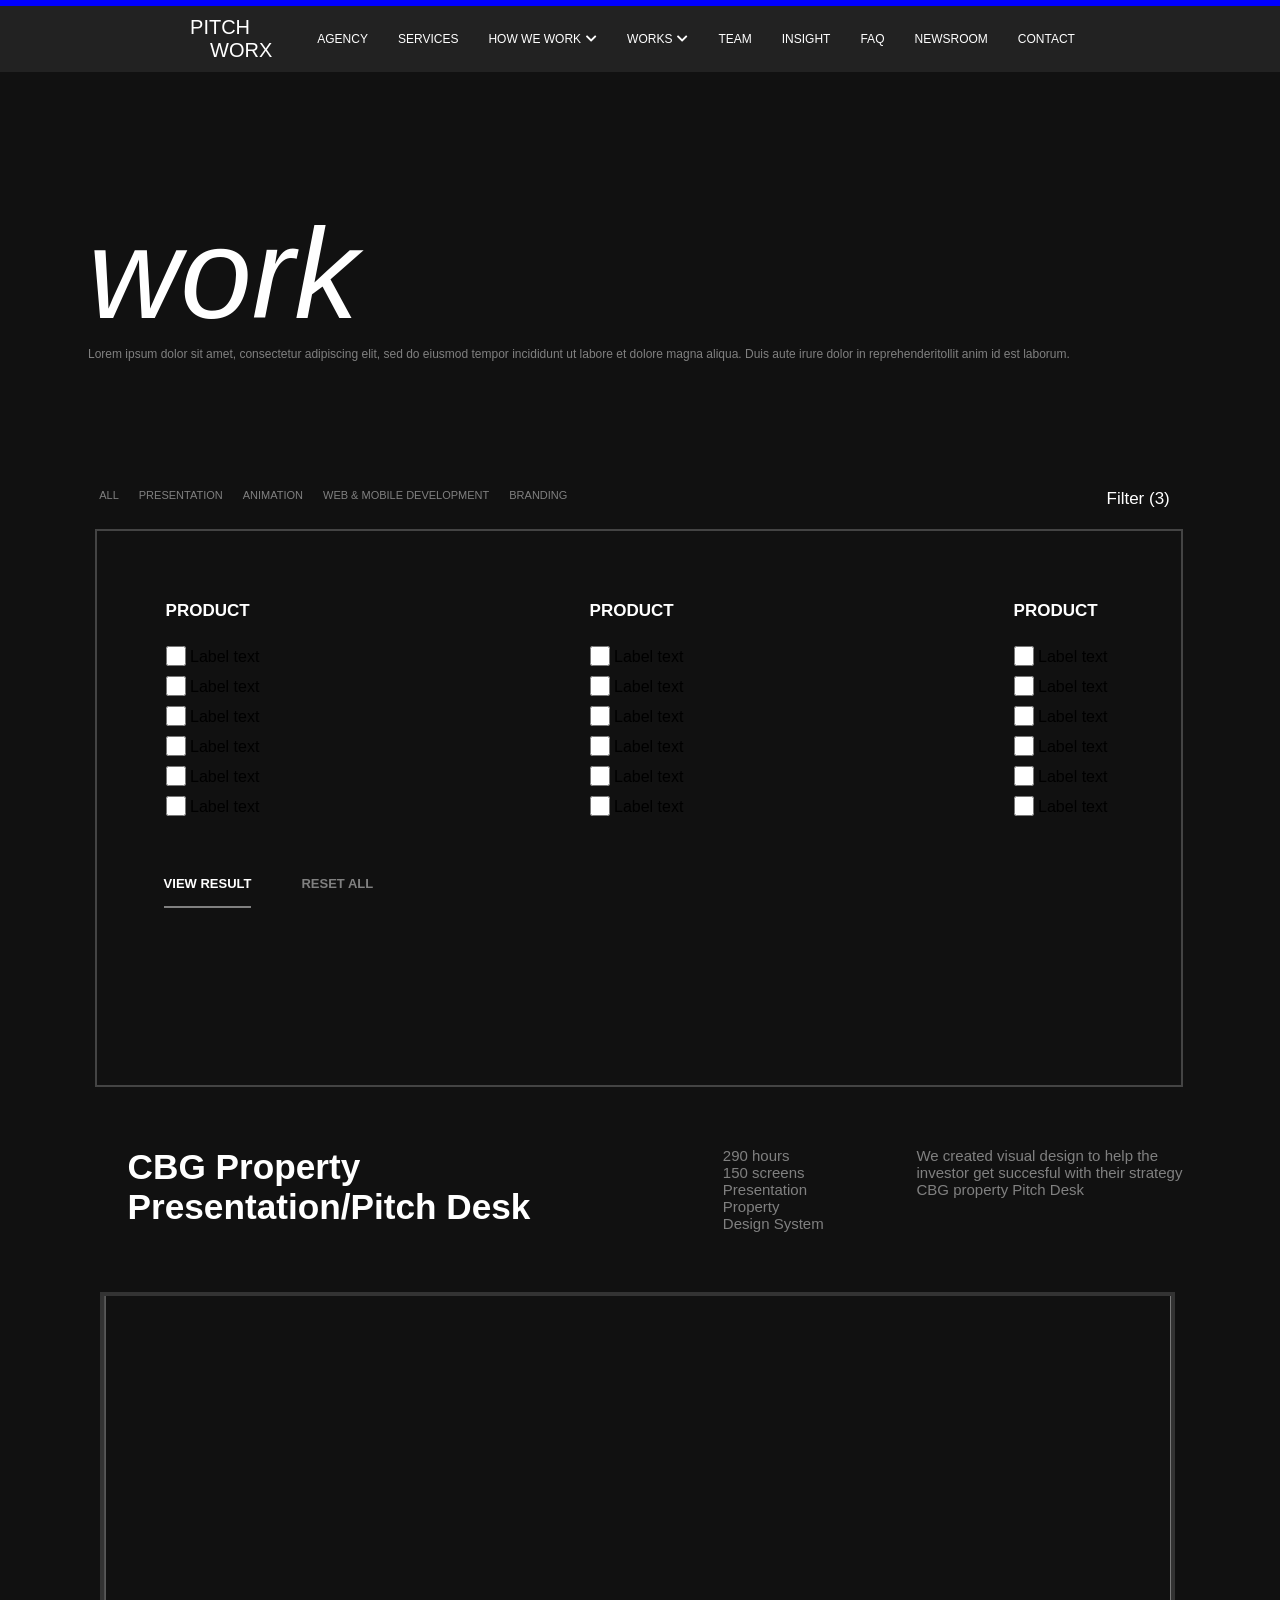
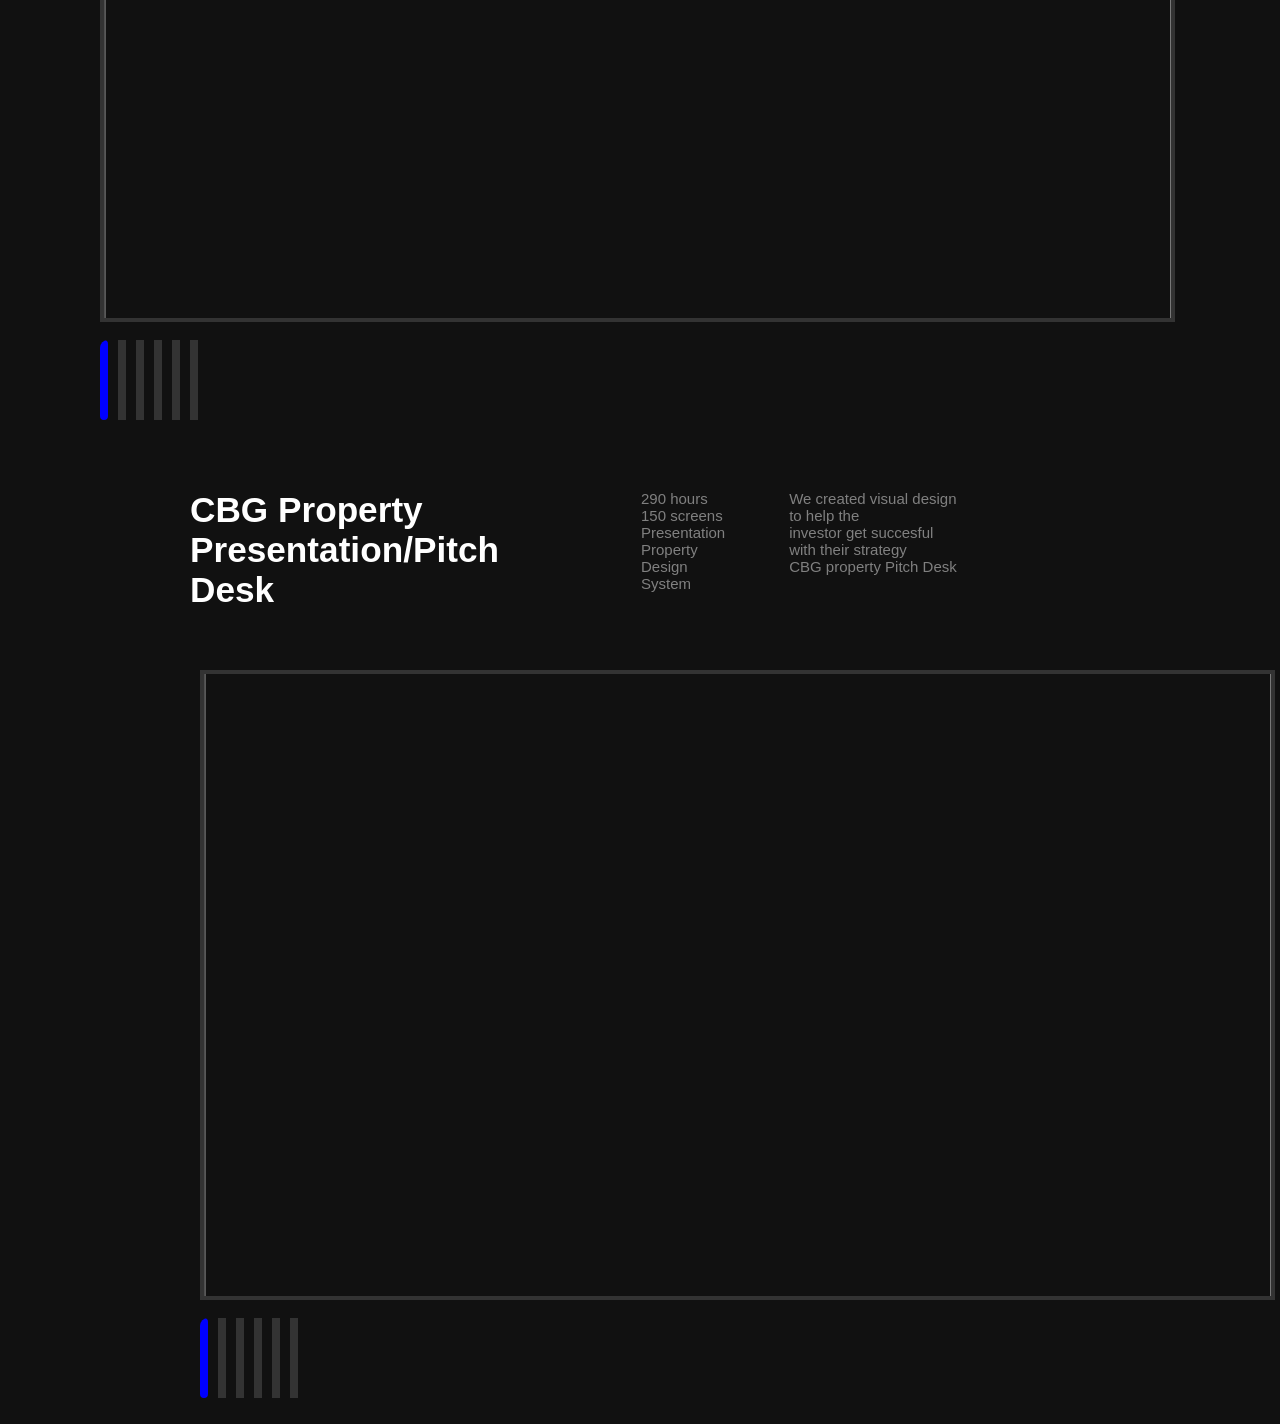
==== index.html @ b8e119d9 "first commit" ====
<!DOCTYPE html>
<html lang="en">
<head>
    <meta charset="UTF-8" />
    <meta http-equiv="X-UA-Compatible" content="IE=edge" />
    <meta name="viewport" content="width=device-width, initial-scale=1.0" />
    <title>Document</title>
    <link rel="stylesheet" href="styles.css">
    <link rel="stylesheet" href="https://cdnjs.cloudflare.com/ajax/libs/font-awesome/5.13.0/css/all.min.css">
     <script src="https://cdnjs.cloudflare.com/ajax/libs/slick-carousel/1.9.0/slick.min.js"></script>
</head>
<body>
    <section class="navbar-container">
  <div class="top-blue"></div>
  <nav>
    <ul class="menu">
      <div class="logo">
        <p>pitch</p>
        <p class="worx">worx</p>

      </div>
      <li class="item"><a href="#">agency</a></li>
      <li class="item"><a href="#">services</a></li>
      <li class="item has-submenu">
        <a tabindex="0">how we work</a>
        <ul class="submenu">
          <li class="subitem"><a href="#">Design</a></li>
          <li class="subitem"><a href="#">Development</a></li>
          <li class="subitem"><a href="#">SEO</a></li>
          <li class="subitem"><a href="#">Copywriting</a></li>
        </ul>
      </li>
      <li class="item has-submenu">
        <a tabindex="0">works</a>
        <ul class="submenu">
          <li class="subitem"><a href="#">Freelancer</a></li>
          <li class="subitem"><a href="#">Startup</a></li>
          <li class="subitem"><a href="#">Enterprise</a></li>
        </ul>
      </li>
      <li class="item"><a href="#">team</a></li>
      <li class="item"><a href="#">insight</a>
      <li class="item"><a href="#">faq</a>
      <li class="item"><a href="#">newsroom</a>
        <li class="item"><a href="#">contact</a>
          
      </li>
      
      <li class="toggle"><a href="#"><i class="fas fa-bars"></i></a></li>
    </ul>
    <ul>
      <div class="logo-2">
        <p>pitch</p>
        <p class="worx">worx</p>

      </div>
    </ul>
  </nav>
  
    </section>
    <!-- work section -------------------------------------------------------------------->

    <section class="work-container">
        <div class="work-content">
                <div class="work-text">
                    <h1 class="work"><em>work</em></h1>
                    <p class="work-p">Lorem ipsum dolor sit amet, consectetur adipiscing elit,
                         sed do eiusmod tempor incididunt ut labore et dolore magna aliqua.
                         Duis aute irure dolor in reprehenderitollit anim id est laborum. </p>
                </div>
                </div>
    </section>

    <section class="workbox-container">
        <div class="workbox-content">
            <div class="list-item">
                <p class="list-1">ALL</p>
                <p class="list-2">PRESENTATION</p>
                <p class="list-3">ANIMATION</p>
                <p class="list-4">WEB & MOBILE DEVELOPMENT</p>
                <p class="list-5">BRANDING</p>
            <p class="list-item-sec">filter (3)</p>
          </div>
            <form action="">
           <div class="menu-col-content">
            <div class="row-cb">
                <div class="input-text">
                    <p>product</p>
                  </div>                <label>
                            <input type="checkbox"/> Label text
                          </label>
                      
                                  <label>
                                      <input type="checkbox" /> Label text
                                    </label>
                            
                                          <label>
                                              <input type="checkbox" /> Label text
                                            </label>
                                      
                                          <label>
                                      <input type="checkbox" /> Label text
                                    </label>
                                
                                  <label>
                            <input type="checkbox" /> Label text
                          </label>
                      
                        <label>
                    <input type="checkbox" /> Label text
                  </label>
              </div>
             <div class="row-cb-2">
              <div class="input-text">
                <p>product</p>
              </div>
                <label>
                    <input type="checkbox" /> Label text
                        </label>
                    
                            <label>
                                <input type="checkbox" /> Label text
                              </label>
                      
                                  <label>
                                      <input type="checkbox" /> Label text
                                    </label>
                              
                                  <label>
                                      <input type="checkbox" /> Label text
                                    </label>
                          
                            <label>
                          <input type="checkbox" /> Label text
                        </label>
                    
                      <label>
                    <input type="checkbox" /> Label text
                  </label>
             
             </div>
             <div class="row-cb-3">
                <div class="input-text">
                    <p>product</p>
                  </div>                <label>
                          <input type="checkbox" /> Label text
                        </label>
                    
                            <label>
                                <input type="checkbox" /> Label text
                              </label>
                      
                                  <label>
                                      <input type="checkbox" /> Label text
                                    </label>
                              
                                  <label>
                                      <input type="checkbox" /> Label text
                                    </label>
                          
                            <label>
                          <input type="checkbox" /> Label text
                        </label>
                    
                      <label>
                    <input  type="checkbox" /> Label text
                  </label>
             
                  <div class="view-reset">
                    <h2 class="view">view result<br>  <span class="line"></span></h2><br>
                    <h2 class="reset">reset all</h2>
    
                  </div>
             </div>
              </div>
              </form>
         
    </section>

<!-- cbg section ------------------------------------------------------------------ -->
<section class="cbg-container">
  <div class="cbg-content">
            <div class="cbg-text">
                <h1 class="cbg">CBG Property<br>Presentation/Pitch Desk</h1>
            </div>
              </div>

            <div class="cbg-child">
                      <p>290 hours</p>
                            <p>150 screens</p>
                                 <p>Presentation</p>
                            <p>Property</p>
                      <p>Design System</p>
            </div>
<div class="cbg-child-sec">
  <p>We created visual design to help the<br>investor get succesful with their strategy<br>CBG property Pitch Desk</p>
</div>
</section>

<div class="gallery-wrapper">
  <ul class="featured-list">
    <li class="is-active">
      <img class="featured-img" id="fea" src="/images/WLW4Qv@facebook.gif" alt="">
    </li>
    <li>
      <img class="featured-img" id="fea" src="/images/WLW4Qv@facebook.gif" alt="">
    </li>
    <li>
      <img class="featured-img" id="fea" src="/images/WLW4Qv@facebook.gif" alt="">
    </li>
    <li>
      <img class="featured-img" id="fea" src="/images/WLW4Qv@facebook.gif" alt="">
    </li>
    <li>
      <img class="featured-img" id="fea" src="/images/WLW4Qv@facebook.gif" alt="">
    </li>
    <li>
      <img class="featured-img" id="fea" src="/images/WLW4Qv@facebook.gif" alt="">
    </li>
  </ul>
  <br>
  <ul class="thumb-list">
    <li class="is-active">
      <img class="featured-changer"  src="/images/WLW4Qv@facebook.gif" alt="">
    </li>
    <li>
      <img class="featured-changer"  src="/images/WLW4Qv@facebook.gif" alt="">
    </li>
    <li>
      <img class="featured-changer"  src="/images/WLW4Qv@facebook.gif" alt="">
    </li>
    <li>
      <img class="featured-changer"  src="/images/WLW4Qv@facebook.gif" alt="">
    </li>
    <li>
      <img class="featured-changer"  src="/images/WLW4Qv@facebook.gif" alt="">
    </li>
    <li>
      <img class="featured-changer"  src="/images/WLW4Qv@facebook.gif" alt="">
    </li>
  </ul>
 
  <div class="lightbox">
    <header class="lightbox-header">
      <button type="button" class="close-lightbox" aria-label="Close lightbox">✕</button>
    </header>
    <div class="lightbox-dialog">
      <div class="lightbox-content">
        <ul class="lightbox-items">
          <li>
            <img src="https://assets.codepen.io/162656/sports-car1.jpg" alt="" width="1920" height="1280">
          </li>
          <li>
            <img src="https://assets.codepen.io/162656/sports-car2.jpg" alt="" width="1920" height="1280">
          </li>
          <li>
            <img src="https://assets.codepen.io/162656/sports-car3.jpg" alt="" width="1920" height="1280">
  
          </li>
          <li>
            <img src="https://assets.codepen.io/162656/sports-car4.jpg" alt="" width="1920" height="1280">
          </li>
        </ul>
        <button type="button" class="lightbox-control lightbox-control-next" aria-label="Next slide">
          <svg aria-hidden="true" xmlns="http://www.w3.org/2000/svg" width="34" height="34" viewBox="0 0 24 24">
            <path d="M5 3l3.057-3 11.943 12-11.943 12-3.057-3 9-9z" />
          </svg>
        </button>
        <button type="button" class="lightbox-control lightbox-control-prev" aria-label="Previous slide">
          <svg aria-hidden="true" xmlns="http://www.w3.org/2000/svg" width="34" height="34" viewBox="0 0 24 24">
            <path d="M16.67 0l2.83 2.829-9.339 9.175 9.339 9.167-2.83 2.829-12.17-11.996z" />
          </svg>
        </button>
      </div>
    </section> 
</div>
</div>
    <section class="cbg-container">
      <div class="cbg-content">
                <div class="cbg-text">
                    <h1 class="cbg">CBG Property<br>Presentation/Pitch Desk</h1>
                </div>
                  </div>
    
                <div class="cbg-child">
                          <p>290 hours</p>
                                <p>150 screens</p>
                                     <p>Presentation</p>
                                <p>Property</p>
                          <p>Design System</p>
                </div>
    <div class="cbg-child-sec">
      <p>We created visual design to help the<br>investor get succesful with their strategy<br>CBG property Pitch Desk</p>
    </div>
    </section>
  
    <div class="gallery-wrapper">
      <ul class="featured-list">
        <li class="is-active">
          <img class="featured-img" id="fea" src="/images/WLW4Qv@facebook.gif" alt="">
        </li>
        <li>
          <img class="featured-img" id="fea" src="/images/WLW4Qv@facebook.gif" alt="">
        </li>
        <li>
          <img class="featured-img" id="fea" src="/images/WLW4Qv@facebook.gif" alt="">
        </li>
        <li>
          <img class="featured-img" id="fea" src="/images/WLW4Qv@facebook.gif" alt="">
        </li>
        <li>
          <img class="featured-img" id="fea" src="/images/WLW4Qv@facebook.gif" alt="">
        </li>
        <li>
          <img class="featured-img" id="fea" src="/images/WLW4Qv@facebook.gif" alt="">
        </li>
      </ul>
      <br>
      <ul class="thumb-list">
        <li class="is-active">
          <img class="featured-changer"  src="/images/WLW4Qv@facebook.gif" alt="">
        </li>
        <li>
          <img class="featured-changer"  src="/images/WLW4Qv@facebook.gif" alt="">
        </li>
        <li>
          <img class="featured-changer"  src="/images/WLW4Qv@facebook.gif" alt="">
        </li>
        <li>
          <img class="featured-changer"  src="/images/WLW4Qv@facebook.gif" alt="">
        </li>
        <li>
          <img class="featured-changer"  src="/images/WLW4Qv@facebook.gif" alt="">
        </li>
        <li>
          <img class="featured-changer"  src="/images/WLW4Qv@facebook.gif" alt="">
        </li>
      </ul>
     
    
  <div class="lightbox">
  <header class="lightbox-header">
    <button type="button" class="close-lightbox" aria-label="Close lightbox">✕</button>
  </header>
  <div class="lightbox-dialog">
    <section class="lightbox-content">
      <ul class="lightbox-items">
        <li>
          <img src="https://assets.codepen.io/162656/sports-car1.jpg" alt="" width="1920" height="1280">
        </li>
        <li>
          <img src="https://assets.codepen.io/162656/sports-car2.jpg" alt="" width="1920" height="1280">
        </li>
        <li>
          <img src="https://assets.codepen.io/162656/sports-car3.jpg" alt="" width="1920" height="1280">

        </li>
        <li>
          <img src="https://assets.codepen.io/162656/sports-car4.jpg" alt="" width="1920" height="1280">
        </li>
      </ul>
      <button type="button" class="lightbox-control lightbox-control-next" aria-label="Next slide">
        <svg aria-hidden="true" xmlns="http://www.w3.org/2000/svg" width="34" height="34" viewBox="0 0 24 24">
          <path d="M5 3l3.057-3 11.943 12-11.943 12-3.057-3 9-9z" />
        </svg>
      </button>
      <button type="button" class="lightbox-control lightbox-control-prev" aria-label="Previous slide">
        <svg aria-hidden="true" xmlns="http://www.w3.org/2000/svg" width="34" height="34" viewBox="0 0 24 24">
          <path d="M16.67 0l2.83 2.829-9.339 9.175 9.339 9.167-2.83 2.829-12.17-11.996z" />
        </svg>
      </button>
        </section>
   


    <script src="script.js"></script>
</body>
</html>
---- styles.css ----
* {
    margin: 0;
    padding: 0;
    box-sizing: border-box;
}

.top-blue {
    background: blue;
    width: 100vw;
    height: 6px;
}

/* Basic styling */
html {
    overflow-x: hidden;
    scroll-behavior: smooth;
}
body {
    background-color: #111;
    font-family: sans-serif;
    font-size: 16px;
    height: 3024px;
    overflow-x: hidden;
    scroll-behavior: smooth;

}

nav {
  display: flex;
  justify-content: center;
  background: #222;
  padding: 0 15px;
}
a {
  text-transform: uppercase;
  color: #fff;  text-decoration: none;
  font-size: 12px;
}
.menu,
.submenu {   
  list-style-type: none;
}
.logo {
  font-size: 20px;
  padding: 7.5px 10px 7.5px 0;
  text-transform: uppercase;
}

.worx {
  margin: 0px 20px ;
}

.item {
  padding: 10px;


}
.item.button {
  padding: 9px 5px;
}
.item:not(.button) a:hover,
.item a:hover::after {
  color: #ccc;
  
}

/* Mobile menu */
.menu {
  display: flex;
  flex-wrap: wrap;
  justify-content: space-between;
  align-items: center;
}
.menu li a {
  display: block;
  padding: 15px 5px;
}
.menu li.subitem a {
  padding: 15px;
}
.toggle {
  order: 1;
  font-size: 20px;
}
.item.button {
  order: 2;
}
.item {
  order: 3;
  width: 100%;
  text-align: center;
  display: none;
}
.active .item {
  display: block;
  
}
.button.secondary { /* divider between buttons and menu links */
  border-bottom: 1px #444 solid;
}
/* Submenu up from mobile screens */
.submenu {
  display: none;
}
.submenu-active .submenu {
 display: block;
}
.has-submenu i {
  font-size: 12px;
}
.has-submenu > a::after {
  font-family: "Font Awesome 5 Free";
  font-size: 12px;
  line-height: 16px;
  font-weight: 900; 
  content: "\f078";
  color: white;
  padding-left: 5px;
}
.subitem a {
  padding: 10px 15px;
}
.submenu-active {
  background-color: #111;
  border-radius: 3px;
}

/* Tablet menu */
@media all and (min-width: 700px), (max-width: 700px) {
  .menu {
      justify-content: center;
  }
  .logo {
      flex: 1;
  }

  .logo {
  position: relative;
   color: #fff;
   }

  .logo-2 {
   display: none;
  }
  
  .worx {
    margin: 0px 20px ;
  }
  .item.button {
      width: auto;
      order: 1;
      display: block;
  }
  .toggle {
      flex: 1;
      text-align: right;
      order: 2;
  }
  /* Button up from tablet screen */
  .menu li.button a {
      padding: 10px 15px;
      margin: 5px 0;
  }
  .button a {
      background: #0080ff;
      border: 1px royalblue solid;
  }
  .button.secondary {
      border: 0;
  }
  .button.secondary a {
      background: transparent;
      border: 1px #0080ff solid;  
  }
  .button a:hover {
      text-decoration: none;
  }
  .button:not(.secondary) a:hover {
      background: royalblue;
      border-color: darkblue;
  }
}

/* Desktop menu */
@media all and (min-width: 960px) {

  nav {
    display: flex;
    justify-content: center;
  }

  .menu {
      /* display: flex;
      justify-content: center;
      align-items: flex-start;     
      flex-wrap: nowrap;
      background: none; */
  }
  .logo {
   
    color: #fff;
      order: 0;
      margin: 0;
  }
  .item {
      order: 1;
      position: relative;
      display: block; 
      width: auto;

  }
  .button {
      order: 2;
  }
  .submenu-active .submenu {
      display: block;
      position: absolute;
      left: 0;
      top: 68px;
      background: #111;
  }
  .toggle {
      display: none;
  }
  .submenu-active {
      border-radius: 0;
  }
}



.work-container {
    padding: 8rem 5.5rem ;
}

.work {
    font-size: 8rem;
    color: #ffffff;
    font-weight: 100;
}

.work-p {
    font-size: 12px;
    color: rgb(128, 128, 128);
}

.list-item {
    display: flex;
    font-size: 11px;
    gap: 20px;
    margin: 0px 99.2px 20px ;
    color: rgb(128, 128, 128);
    }

    .list-1:hover,
     .list-2:hover, 
     .list-3:hover,
     .list-4:hover,
    .list-5:hover {
    color: #ffffff;
    transform: scale(1.1);
      }
  
    .list-item-sec {
        color: #ffffff;
        margin-left: 48%;
        font-size: 17px;
        text-transform: capitalize;
    }

.menu-col-content {
    display: flex;
    margin-left: 95px;
    justify-content: center;
    border: 2px solid  #444;
    width: 85%;  
    height: 62vh; 
    padding-top: 70px;
    gap: 30%;
    /* align-items: center; */
}

.input-text {
    color: #fff;
    text-transform: uppercase;
    padding: 0px 0px 20px 0px;
    font-size: 17px;
    font-weight: 700;
}

  label {
    padding: 5px;
    display: block;
    padding-left: 15px;
    text-indent: -15px;
    justify-content: space-evenly;
    /* color: white; */
  }
  

  input {
    width: 20px;
    height: 20px;
    padding: 0;
    margin: 0;
    vertical-align: bottom;
  }

  .view-reset {
    margin-top: 55px;
    display: flex;
    position: absolute;
    left: 12%;
  }

  .view {
    font-size: 13px;
    margin-left: 10px;
    margin-right: 50px;
    text-transform: uppercase;
    color: #fff;
  }

  .line {
    display: flex;
    margin: 15px 0px;
    width: 100%;
    align-items: center;
    border: 1px solid grey;
  }

  .reset {
    font-size: 13px;
    text-transform: uppercase;
    color: gray;
  }

.cbg-container {
    display: flex;
    justify-content: center;
    padding: 60px;
}

.cbg-text {
    margin: 0px 30px ;
}

.cbg {
    font-size: 2.2rem;
    color: #fff;
}

.cbg-child {
    margin-left: 14%;
    margin-right: 8%;
    text-align: left;
    color: gray;
    font-size: 15px;
}

.cbg-child-sec {
    font-size: 15px;
    text-align: left;
    color: gray;
    
}



:root {
  --red: blue;
  --white: #fff;
  --black: #333;
  --darkcyan: #2a9d8f;
  --hovered-thumb: rgba(139, 216, 198, 0.35);
  --lightbox-header: rgba(0, 0, 0, 0.3);
}



button {
  cursor: pointer;
  color: inherit;
  background: transparent;
  border: none;
  outline: none;
  font-size: inherit;
}

  img {
  max-width: 100vw;
  height: 8vh;
}

ul {
  list-style: none;
}

body {
}

.overflow-y-hidden {
  overflow-y: hidden;
}


/* GALLERY STYLES
–––––––––––––––––––––––––––––––––––––––––––––––––– */
.gallery-wrapper {
  position: relative;
  max-width: 950px;
  padding: 0 15px;
  display: block;
  justify-content: center;
  align-items: center;
  grid-template-columns: 1fr 3fr;
  grid-gap: 15px;
  left: 85px;
}

.gallery-wrapper .thumb-list {
  display: flex;
    overflow-x: scroll;
    padding: 0px 0px 10px;
    width: 500px;
    scroll-snap-type: x proximity;
    scroll-padding: 50px;
    border-radius: 8px;
    gap: 10px;
}

.gallery-wrapper .thumb-list li {
  position: relative;
  cursor: pointer;
  border: 4px solid var(--black);
}

.gallery-wrapper .thumb-list li:not(.is-active):hover::before {
  content: "";
  position: absolute;
  top: 0;
  left: 0;
  right: 0;
  bottom: 0;
  background: var(--hovered-thumb);
}

.gallery-wrapper .thumb-list li.is-active {
  border-color: var(--red);
  flex: 0 0 30% 30%;
  /* padding: 20px; */
  border-radius: 8px;
  scroll-snap-align: start;
}

.gallery-wrapper .thumb-list img {
  display: block;
}

.gallery-wrapper .featured-list {
  position: relative;
  border: 4px solid var(--black);
  overflow: hidden;
}

.gallery-wrapper .featured-list li {
  opacity: 0;
  transition: opacity 0.25s;
}

.gallery-wrapper .featured-list li.is-active {
  opacity: 1;
}

.gallery-wrapper .featured-list .featured-img {
  background-size: cover;
  background-repeat: no-repeat;
  background-position: center;
  z-index: 1 !important;
  position: absolute;
  top: 50%;
  left: 50%;
  transform: translate(-50%, -50%);
}


.gallery-wrapper .notification,
.gallery-wrapper .open-lightbox {
  position: absolute;
  top: 10px;
  right: 30px;
  padding: 5px;
  background: var(--darkcyan);
  z-index: 1;
}

.gallery-wrapper .open-lightbox {
  right: 100px;
}


#fea {
  width: 100%;
 height: 70vh;
}

.featured-list {
  width: 84vw;
 height: 70vh;
}

@media (max-width: 750px), (max-width: 800px) {
  .gallery-wrapper {
      position: relative;
      max-width: 950px;
      padding: 0 15px;
      display: block;
      justify-content: center;
      align-items: center;
      grid-template-columns: 1fr 3fr;
      grid-gap: 15px;
      left: 40px;
    }
   

  .gallery-wrapper .thumb-list {
    grid-template-columns: repeat(4, 1fr);
    order: 1;
    
  }

  .gallery-wrapper .featured-list {
    height: 340px;
  }
}

#fea {
  width: 100%;
 height: 80vh;
}

.featured-list {
  width: 84vw;
 height: 70vh;
}





/* LIGHTBOX STYLES
–––––––––––––––––––––––––––––––––––––––––––––––––– */
.lightbox {
  position: fixed;
  top: 0;
  left: 0;
  right: 0;
  bottom: 0;
  display: flex;
  justify-content: center;
  opacity: 0;
  visibility: hidden;
  z-index: 2;
  transition: all 0.25s;
  background: var(--black);
}

.lightbox.is-visible {
  opacity: 1;
  visibility: visible;
}

.lightbox-header {
  position: absolute;
  top: 0;
  left: 0;
  right: 0;
  display: flex;
  justify-content: flex-end;
  padding: 5px 10px;
  z-index: 2;
  background: var(--lightbox-header);
}

.lightbox-header .close-lightbox {
  font-size: 1.8rem;
}

.lightbox-dialog {
  display: flex;
  align-items: center;
}

.lightbox-content {
  position: relative;
}

.lightbox-items {
  display: grid;
}

.lightbox-items li {
  display: flex;
  grid-column: 1;
  grid-row: 1;
  opacity: 0;
  transition: opacity 0.25s;
}

.lightbox-items li.is-active {
  opacity: 1;
}

.lightbox-items img {
  width: auto;
  max-height: 100vh;
}

.lightbox-control {
  position: absolute;
  top: 50%;
  transform: translateY(-50%);
  padding: 4px;
  background: var(--darkcyan);
}

.lightbox-control-prev {
  left: 0;
}

.lightbox-control-next {
  right: 0;
}

.lightbox-control svg {
  display: block;
  fill: var(--white);
}





@media all and (max-width: 800px) {
   

    .work-container {
        padding: 4rem 5.5rem ;
    }
    
    .work {
        font-size: 6rem;
        color: #ffffff;
        font-weight: 100;
    }
    
    .work-p {
        font-size: 11px;
        color: rgb(128, 128, 128);
    }
    
    .list-item {
        display: flex;
        font-size: 11px;
        gap: 10px;
        margin: 0px 99.2px 5px ;
        color: rgb(128, 128, 128);
        }
    
        .list-item-sec {
            color: #ffffff;
            margin-left: 80px;
            font-size: 17px;
            text-transform: capitalize;
        }
    
    .menu-col-content {
        display: block;
        justify-content: center;
        margin-left: 95px;
        display: flex;
        justify-content: center;
        border: 2px solid  #444;
        width: 75%;  
        height: 50vh; 
        padding-top: 70px;
        gap: 10%;
    }
    
    .input-text {
        color: #fff;
        text-transform: capitalize;
        padding: 0px 0px 20px 0px;
        font-size: 12px;
    }

    .row-cb,
    .row-cb-2,
    .row-cb-3 {
    }
    
      label {
        padding: 0px;
        display: block;
        padding-left: 15px;
        text-indent: -15px;
        justify-content: center;
      
      }
      
      input {
        background: transparent;
        width: 20px;
        height: 20px;
        padding: 0;
        margin: 0;
        vertical-align: bottom;
        position: relative;
        top: -1px;
      }
      input  [type=checkbox] {
      background: transparent;
      }
    
      .view-reset {
        margin-top: 80px;
        display: flex;
      }
    
      .view {
        font-size: 11px;
        margin-left: 0px;
        margin-right: 10px;
        text-transform: uppercase;
        color: #fff;
      }
    
      .line {
        display: flex;
        margin: 15px 0px;
        width: 100%;
        align-items: center;
        border: 1px solid grey;
      }
    
      .reset {
        font-size: 11px;
        text-transform: uppercase;
        color: gray;
      }
    /* cbg container section */
    .cbg-container {
        display: flex;
        justify-content: center;
        padding: 60px;
        align-items: center;
    }
    
    .cbg-text {
        margin: 0px 0px ;
    }
    
    .cbg {
        font-size: 1.8rem;
        color: #fff;
    }
    
    .cbg-child {
        margin-left: 35px;
        margin-right: 20px;
        text-align: left;
        color: gray;
        font-size: 11px;
    }
    
    .cbg-child-sec {
        font-size: 11px;
        text-align: left;
        color: gray;
        
    }


@media all and (max-width: 720px) {

/* cbg container section */
    .cbg-container {
        display: flex;
        justify-content: center;
        padding: 60px;
        align-items: center;
    }
    
    .cbg-text {
        margin: 0px 0px ;
    }
    
    .cbg {
        font-size: 1.2rem;
        color: #fff;
    }
    
    .cbg-child {
        margin-left: 33px;
        margin-right: 20px;
        text-align: left;
        color: gray;
        font-size: 10px;
    }
    
    .cbg-child-sec {
        font-size: 11px;
        text-align: left;
        color: gray;
        
    }
  
}

@media all and (max-width: 500px), (max-width: 600px) {


  
body {
    overflow: hidden;
}

.logo {
  display: flex;
  justify-content: center;
  align-self: center;
  text-align: center;
  
}

    .top-blue {
        background: blue;
        min-width: 100vw;
        max-width: 100vw;
        height: 6px;
    }

/* workbox-container section */
.workbox-container {
    /* margin-right: 130px; */


}

.work-container  {
  padding: 0rem 0rem ;
}

.work-text h1 {
  padding: 5rem 3rem 0rem ;
}

.work {
  font-size: 5rem;
  color: #ffffff;
  font-weight: 100;
}

.work-p {
  font-size: 12px;
  color: rgb(128, 128, 128);
  padding: 10px 50px 50px 50px;
}

.list-item {
    display: grid;
    grid-template-columns: 1fr 1fr 1fr;
    /* -ms-grid-row-align: center; */
    grid-template-rows: 2fr 2fr ;
    font-size: 11px;
    gap: 20px;
    margin: 0px 50px 20px ;
    color: rgb(128, 128, 128);
    }

    .list-item-sec {
        display: grid;
        color: #ffffff;
        margin-left: 0px;
        font-size: 15px;
        text-transform: capitalize;
    }

/* menu-col-content  section */
 

    .menu-col-content {
      display: grid;
      grid-template-columns: 1fr 1fr ;
      grid-template-rows: 1fr 1fr 1fr ;
      margin-left: 48px;
      border: 2px solid  #444;
      width: 75vw;  
      height: 80vh; 
      padding: 20px 0px 0px ;
      gap: 10%;
  
  }
  
    
    .input-text {
        color: #fff;
        text-transform: capitalize;
        padding: 0px 0px 20px 0px;
        font-size: 20px;
        display: flex;
        justify-content: center;
        align-items: center;
        margin-top: 15px;
    }

    .row-cb,
    .row-cb-2,
    .row-cb-3 {
    }
    
      label {
        padding: 0px;
        padding-left: 0px;
        text-indent: -15px;
        justify-content: center;
       display: flex;
      }
      
      input {
        background: transparent;
        width: 20px;
        height: 20px;
        padding: 0;
        margin: 0;
        vertical-align: bottom;
        margin-right: 20px;
      }
      input  [type=checkbox] {
      background: transparent;
      }
    
      .view-reset {
        margin-top: 45px;
        display: flex;
        justify-content: center;
        position: absolute;
        left: 32%;
      }
    
      .view {
        font-size: 11px;
        margin-left: 0px;
        margin-right: 10px;
        text-transform: uppercase;
        color: #fff;
      }
    
      .line {
        display: flex;
        margin: 15px 0px;
        width: 100%;
        align-items: center;
        border: 1px solid grey;
      }
    
      .reset {
        font-size: 11px;
        text-transform: uppercase;
        color: gray;
      }

      
    

    /* navbar contents */
.logo-first {
    padding-top: 10px;
    align-items: center;
    color: #fff;
    font-size: 20px;
    margin-right: 0px;
}

.worx {
    padding-left: 20px;
}

    /* cbg container section */
        .cbg-container {
            display: block;
            justify-content: center;
            align-items: center;
            padding: 30px;
        }
        
        .cbg-text {
         align-items: center;

        }
        
        .cbg {
          text-align: center;
          margin: 10px 0px 30px ;
          text-align: center;
            font-size: 1.4rem;
            color: #fff;
        }
        
        .cbg-child {
       display: grid;
       grid-template-columns: 1fr 1fr 1fr;
       font-size: 10px;
       row-gap: 15px;
       grid-template-rows: 1fr 3fr ;
        }
        
        .cbg-child-sec {
            font-size: 15px;
            text-align: left;
            color: gray;
            text-align: center;

        }
    
    
      .gallery-wrapper {
          position: relative;
          max-width: 950px;
          padding: 0 15px;
          display: block;
          justify-content: center;
          align-items: center;
          grid-template-columns: 1fr 3fr;
          grid-gap: 15px;
          left: 5px;
        }
      }

.thumb-list {
  display: none;
}

#fea {
  width: 100%;
 height: 40vh;
}

.featured-img {
  width: 100%;
  height: 30vh;
}

.featured-list {
  width: 84vw;
 height: 70vh;
}

    @media all and (max-width: 400px), (max-width: 300px) {

      .list-item {
        display: grid;
        grid-template-columns: 1fr 1fr 1fr;
        /* -ms-grid-row-align: center; */
        grid-template-rows: 2fr 2fr ;
        font-size: 11px;
        gap: 20px;
        margin:  25px ;
        color: rgb(128, 128, 128);
        }
    
      .menu-col-content {
        display: block;
        justify-content: center;
        margin-left: 48px;
        border: 2px solid  #444;
        width: 75vw;  
        height: 100vh; 
        padding: 20px 0px 0px ;
        gap: 10%;
    
    }
    .view-reset {
      padding: 0px 0px 35px 0px;
      display: flex;
      justify-content: center;
      position: absolute;
      left: 32%;
    }

    .cbg-child {
      display: grid;
      grid-template-columns: 1fr 1fr ;
      font-size: 10px;
      row-gap: 15px;
      grid-template-rows: 1fr 2fr ;
       }

    .gallery-wrapper {
      position: relative;
      max-width: 950px;
      padding: 0 15px;
      display: block;
      justify-content: center;
      align-items: center;
      grid-template-columns: 1fr 3fr;
      grid-gap: 15px;
      left: 15px;
    }

    .gallery-wrapper .thumb-list {
      display: flex;
        overflow-x: scroll;
        padding: 0px 0px 10px;
        width: 400px;
        scroll-snap-type: x proximity;
        scroll-padding: 50px;
        border-radius: 8px;
        gap: 10px;
    }
  }}
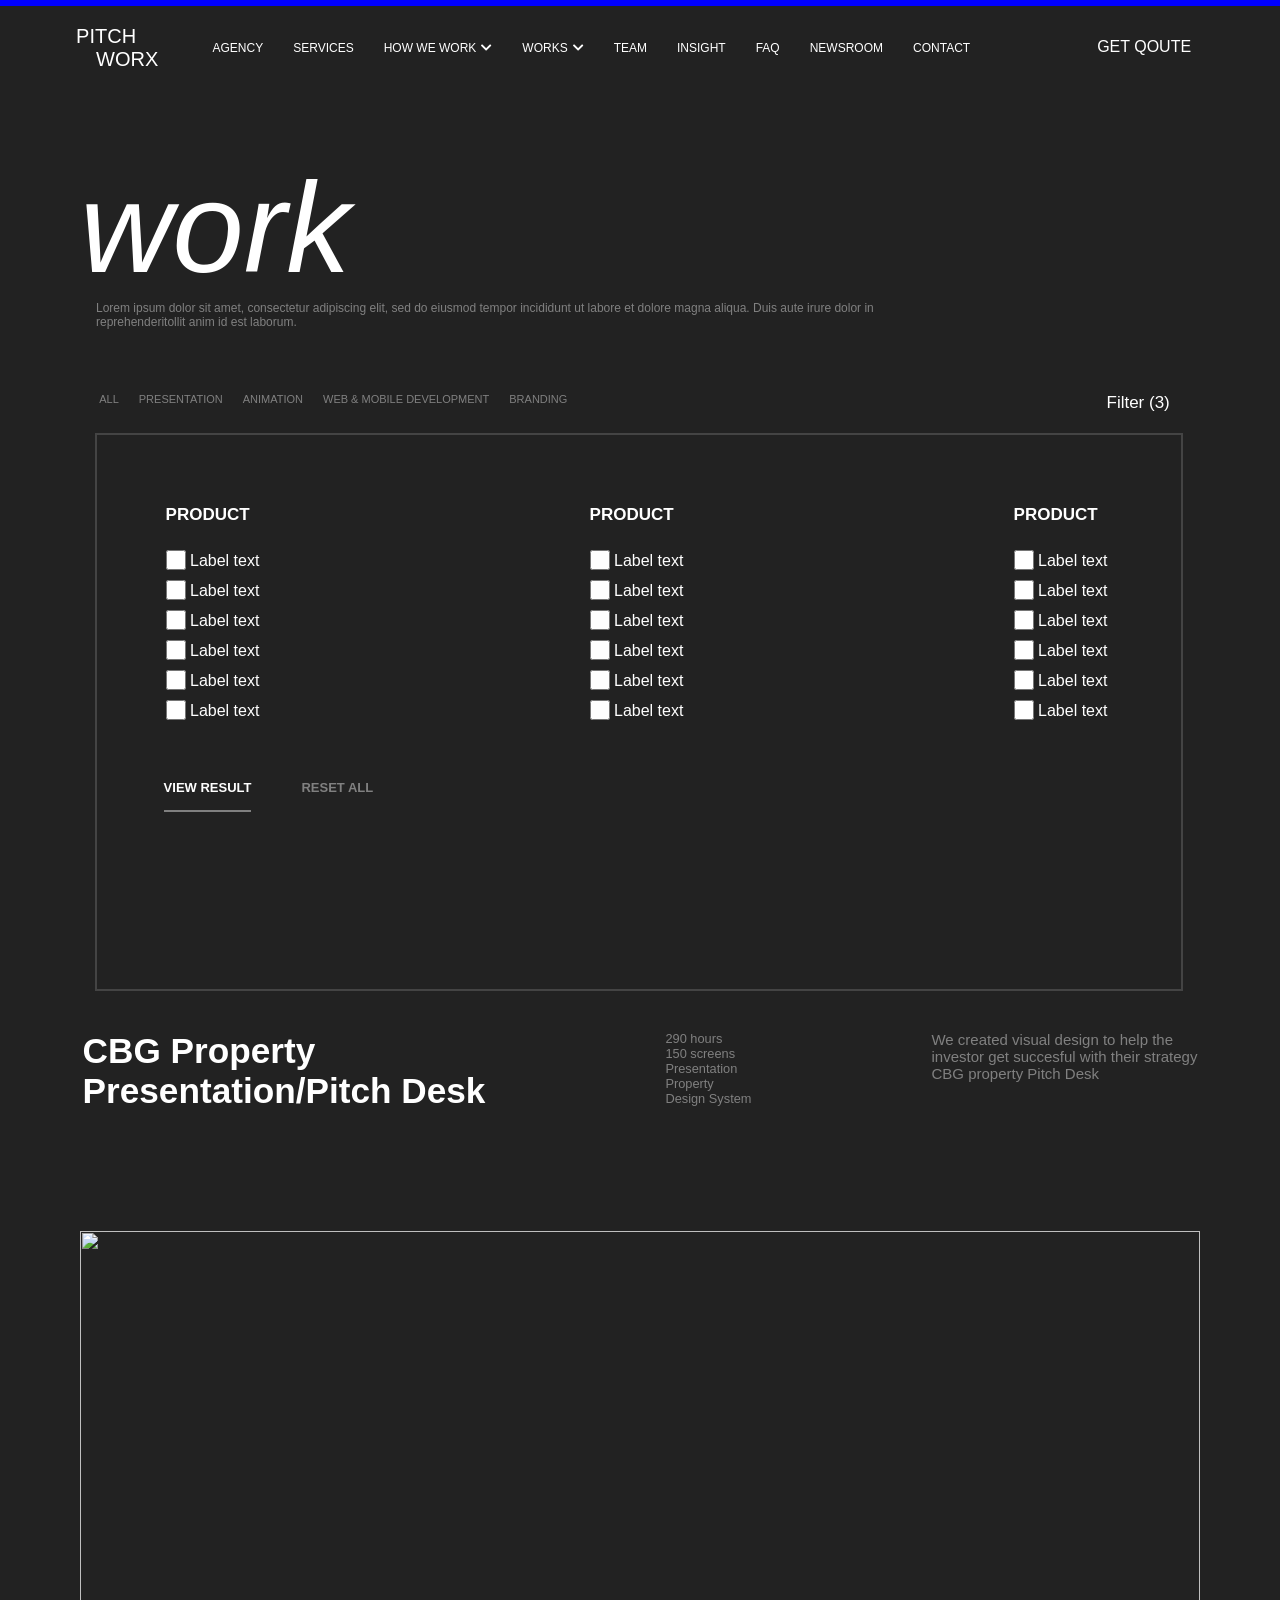
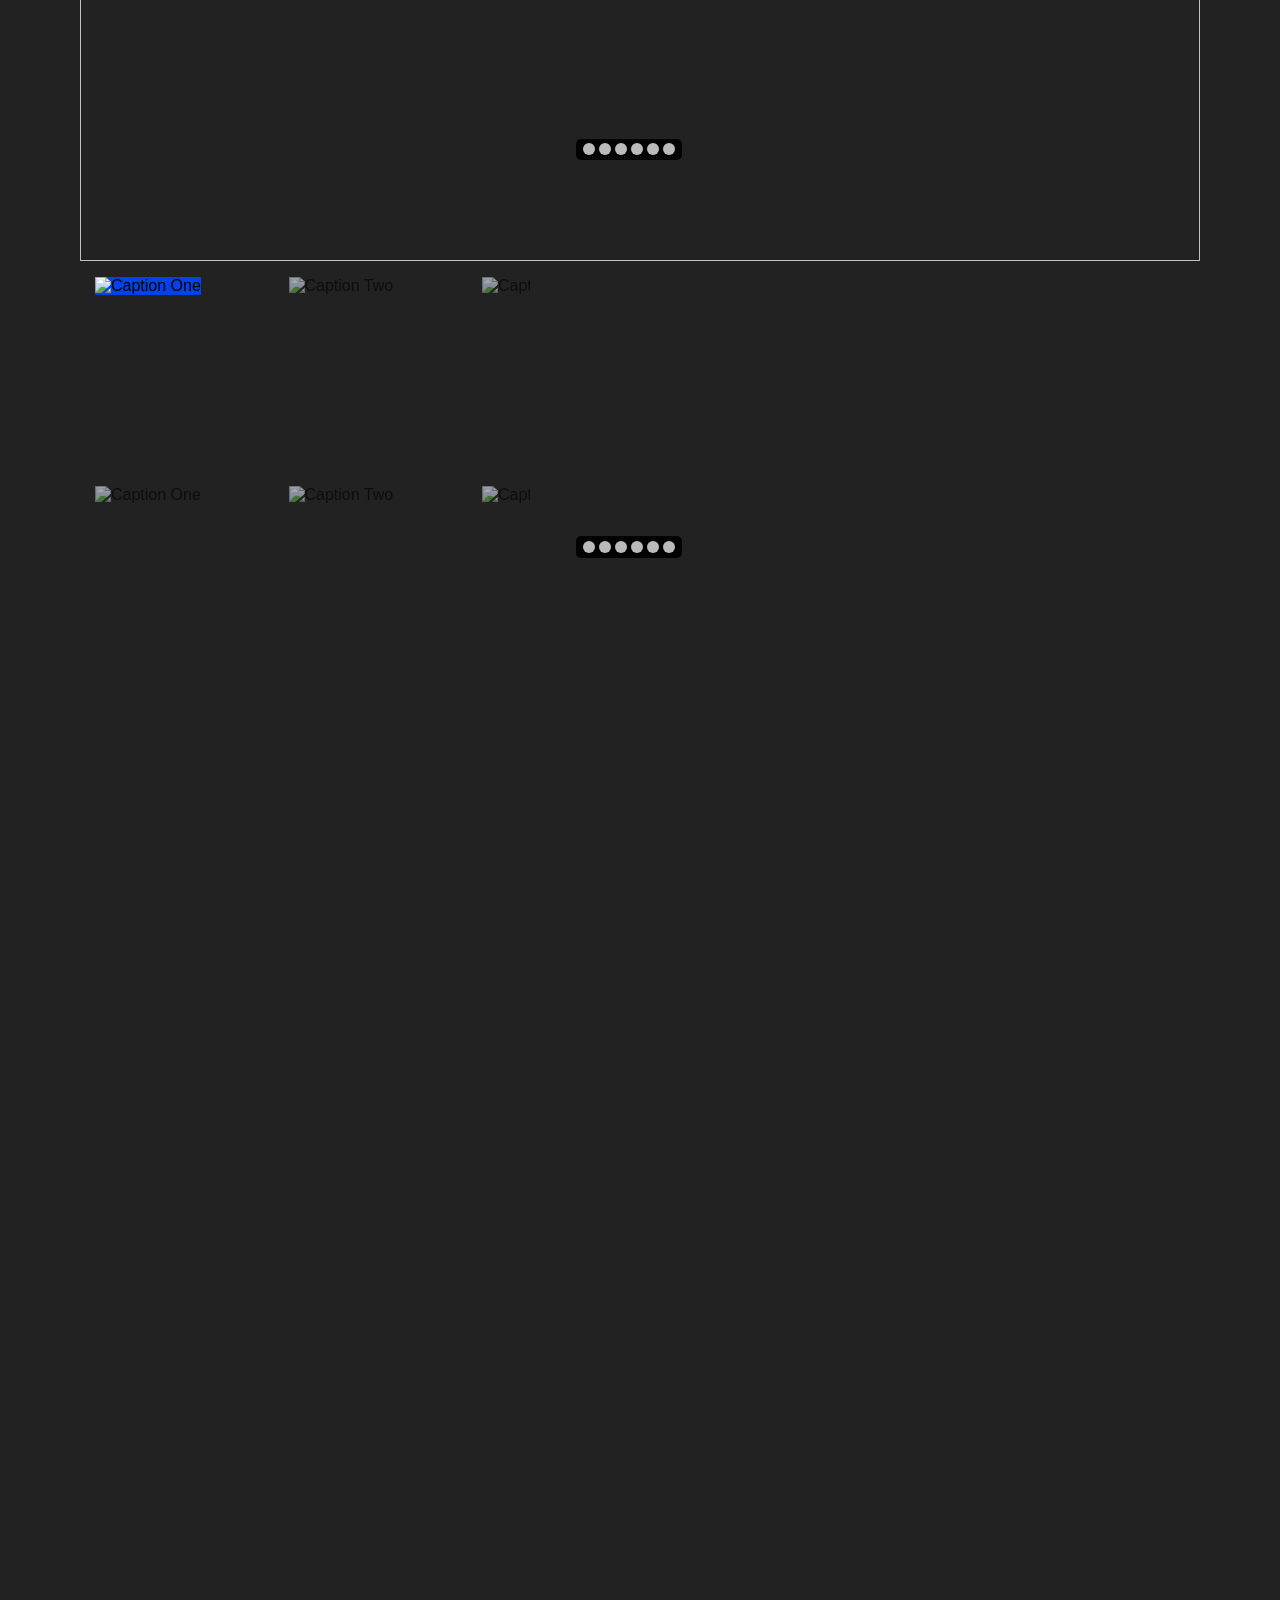
==== commit 4b606d20: "Co-authored-by: Prosper Ikechukwu <ikechukwuprosper8@gmail.com>" ====
--- a/index.html
+++ b/index.html
@@ -50,8 +50,8 @@
     </ul>
     <ul>
       <div class="logo-2">
-        <p>pitch</p>
-        <p class="worx">worx</p>
+       <p> <span>get q</span>oute
+       </p>
 
       </div>
     </ul>
@@ -197,181 +197,150 @@
 </div>
 </section>
 
-<div class="gallery-wrapper">
-  <ul class="featured-list">
-    <li class="is-active">
-      <img class="featured-img" id="fea" src="/images/WLW4Qv@facebook.gif" alt="">
-    </li>
-    <li>
-      <img class="featured-img" id="fea" src="/images/WLW4Qv@facebook.gif" alt="">
-    </li>
-    <li>
-      <img class="featured-img" id="fea" src="/images/WLW4Qv@facebook.gif" alt="">
-    </li>
-    <li>
-      <img class="featured-img" id="fea" src="/images/WLW4Qv@facebook.gif" alt="">
-    </li>
-    <li>
-      <img class="featured-img" id="fea" src="/images/WLW4Qv@facebook.gif" alt="">
-    </li>
-    <li>
-      <img class="featured-img" id="fea" src="/images/WLW4Qv@facebook.gif" alt="">
-    </li>
-  </ul>
-  <br>
-  <ul class="thumb-list">
-    <li class="is-active">
-      <img class="featured-changer"  src="/images/WLW4Qv@facebook.gif" alt="">
-    </li>
-    <li>
-      <img class="featured-changer"  src="/images/WLW4Qv@facebook.gif" alt="">
-    </li>
-    <li>
-      <img class="featured-changer"  src="/images/WLW4Qv@facebook.gif" alt="">
-    </li>
-    <li>
-      <img class="featured-changer"  src="/images/WLW4Qv@facebook.gif" alt="">
-    </li>
-    <li>
-      <img class="featured-changer"  src="/images/WLW4Qv@facebook.gif" alt="">
-    </li>
-    <li>
-      <img class="featured-changer"  src="/images/WLW4Qv@facebook.gif" alt="">
-    </li>
-  </ul>
+<div class="container">
+  
+  <!-- main images -->
+  <div class="holder">
+    <div class="slides">
+      <img src="https://images.unsplash.com/photo-1505438157249-00e1b44ee34f?ixlib=rb-0.3.5&q=85&fm=jpg&crop=entropy&cs=srgb&ixid=eyJhcHBfaWQiOjE0NTg5fQ&s=dfc554074f522ec42818a052152dac21g" alt="" />
+    </div>
+
+    <div class="slides">
+      <img src="https://images.unsplash.com/photo-1515870672913-a4c298575776?ixlib=rb-0.3.5&q=85&fm=jpg&crop=entropy&cs=srgb&ixid=eyJhcHBfaWQiOjE0NTg5fQ&s=aa80486fd3343134706e785c034b339d">
+    </div>
+
+    <div class="slides">
+      <img src="https://images.unsplash.com/photo-1521651201144-634f700b36ef?ixlib=rb-0.3.5&q=85&fm=jpg&crop=entropy&cs=srgb&ixid=eyJhcHBfaWQiOjE0NTg5fQ&s=e26ec8c74dc99aff53a60741538cad5f">
+    </div>
+      
+    <div class="slides">
+      <img src="https://images.unsplash.com/photo-1504618223053-559bdef9dd5a?ixlib=rb-0.3.5&q=85&fm=jpg&crop=entropy&cs=srgb&ixid=eyJhcHBfaWQiOjE0NTg5fQ&s=583c2bf56c8006e507e2a9905fc1e54c">
+    </div>
+
+    <div class="slides">
+      <img src="https://images.unsplash.com/photo-1504208434309-cb69f4fe52b0?ixlib=rb-0.3.5&q=85&fm=jpg&crop=entropy&cs=srgb&ixid=eyJhcHBfaWQiOjE0NTg5fQ&s=69093505f999d8170e9a1aab3771c07e">
+    </div>
+      
+    <div class="slides">
+      <img src="https://images.unsplash.com/photo-1485199433301-8b7102e86995?ixlib=rb-0.3.5&q=85&fm=jpg&crop=entropy&cs=srgb&ixid=eyJhcHBfaWQiOjE0NTg5fQ&s=c7783fe3a697b1a2248450120435cbc3">
+   
+    </div>
  
-  <div class="lightbox">
-    <header class="lightbox-header">
-      <button type="button" class="close-lightbox" aria-label="Close lightbox">✕</button>
-    </header>
-    <div class="lightbox-dialog">
-      <div class="lightbox-content">
-        <ul class="lightbox-items">
-          <li>
-            <img src="https://assets.codepen.io/162656/sports-car1.jpg" alt="" width="1920" height="1280">
-          </li>
-          <li>
-            <img src="https://assets.codepen.io/162656/sports-car2.jpg" alt="" width="1920" height="1280">
-          </li>
-          <li>
-            <img src="https://assets.codepen.io/162656/sports-car3.jpg" alt="" width="1920" height="1280">
+    <div class="dot-container">
+      <span class="dot" onclick="currentSlide(1)"></span>
+      <span class="dot" onclick="currentSlide(2)"></span>
+      <span class="dot" onclick="currentSlide(3)"></span>
+      <span class="dot" onclick="currentSlide(4)"></span>
+      <span class="dot" onclick="currentSlide(5)"></span>
+      <span class="dot" onclick="currentSlide(6)"></span>
+    </div>
+  </div>
+  <!-- thumnails in a row -->
+  <div class="row">
+    <div class="column">
+      <img class="slide-thumbnail" src="https://images.unsplash.com/photo-1505438157249-00e1b44ee34f?ixlib=rb-0.3.5&q=85&fm=jpg&crop=entropy&cs=srgb&ixid=eyJhcHBfaWQiOjE0NTg5fQ&s=dfc554074f522ec42818a052152dac21g" onclick="currentSlide(1)" alt="Caption One">
+    </div>
+    <div class="column">
+      <img class="slide-thumbnail" src="https://images.unsplash.com/photo-1515870672913-a4c298575776?ixlib=rb-0.3.5&q=85&fm=jpg&crop=entropy&cs=srgb&ixid=eyJhcHBfaWQiOjE0NTg5fQ&s=aa80486fd3343134706e785c034b339d" onclick="currentSlide(2)" alt="Caption Two">
+    </div>
+    <div class="column">
+      <img class="slide-thumbnail" src="https://images.unsplash.com/photo-1521651201144-634f700b36ef?ixlib=rb-0.3.5&q=85&fm=jpg&crop=entropy&cs=srgb&ixid=eyJhcHBfaWQiOjE0NTg5fQ&s=e26ec8c74dc99aff53a60741538cad5f" onclick="currentSlide(3)" alt="Caption Three">
+    </div>
+    <div class="column">
+      <img class="slide-thumbnail" src="https://images.unsplash.com/photo-1504618223053-559bdef9dd5a?ixlib=rb-0.3.5&q=85&fm=jpg&crop=entropy&cs=srgb&ixid=eyJhcHBfaWQiOjE0NTg5fQ&s=583c2bf56c8006e507e2a9905fc1e54c" onclick="currentSlide(4)" alt="Caption Four">
+    </div>
+    <div class="column">
+      <img class="slide-thumbnail" src="https://images.unsplash.com/photo-1504208434309-cb69f4fe52b0?ixlib=rb-0.3.5&q=85&fm=jpg&crop=entropy&cs=srgb&ixid=eyJhcHBfaWQiOjE0NTg5fQ&s=69093505f999d8170e9a1aab3771c07e" onclick="currentSlide(5)" alt="Caption Five">
+    </div>    
+    <div class="column">
+      <img class="slide-thumbnail" src="https://images.unsplash.com/photo-1485199433301-8b7102e86995?ixlib=rb-0.3.5&q=85&fm=jpg&crop=entropy&cs=srgb&ixid=eyJhcHBfaWQiOjE0NTg5fQ&s=c7783fe3a697b1a2248450120435cbc3" onclick="currentSlide(6)" alt="Caption Six">
+    </div>
+</div>
+    
+<div class="prevContainer"><a class="prev" onclick="plusSlides(-1)">
+  <svg viewBox="0 0 24 24">
+  <path d="M20,11V13H8L13.5,18.5L12.08,19.92L4.16,12L12.08,4.08L13.5,5.5L8,11H20Z"></path>
+</svg>
+  </a></div>
+<div class="nextContainer"><a class="next" onclick="plusSlides(1)">
+  <svg viewBox="0 0 24 24">
+<path d="M4,11V13H16L10.5,18.5L11.92,19.92L19.84,12L11.92,4.08L10.5,5.5L16,11H4Z"></path>
+</svg>
+  </a></div>
+</div>
+</div>
+<div class="container">
   
-          </li>
-          <li>
-            <img src="https://assets.codepen.io/162656/sports-car4.jpg" alt="" width="1920" height="1280">
-          </li>
-        </ul>
-        <button type="button" class="lightbox-control lightbox-control-next" aria-label="Next slide">
-          <svg aria-hidden="true" xmlns="http://www.w3.org/2000/svg" width="34" height="34" viewBox="0 0 24 24">
-            <path d="M5 3l3.057-3 11.943 12-11.943 12-3.057-3 9-9z" />
-          </svg>
-        </button>
-        <button type="button" class="lightbox-control lightbox-control-prev" aria-label="Previous slide">
-          <svg aria-hidden="true" xmlns="http://www.w3.org/2000/svg" width="34" height="34" viewBox="0 0 24 24">
-            <path d="M16.67 0l2.83 2.829-9.339 9.175 9.339 9.167-2.83 2.829-12.17-11.996z" />
-          </svg>
-        </button>
-      </div>
-    </section> 
-</div>
-</div>
-    <section class="cbg-container">
-      <div class="cbg-content">
-                <div class="cbg-text">
-                    <h1 class="cbg">CBG Property<br>Presentation/Pitch Desk</h1>
-                </div>
-                  </div>
+  <!-- main images -->
+  <div class="holder">
+    <div class="slides">
+      <img src="https://images.unsplash.com/photo-1505438157249-00e1b44ee34f?ixlib=rb-0.3.5&q=85&fm=jpg&crop=entropy&cs=srgb&ixid=eyJhcHBfaWQiOjE0NTg5fQ&s=dfc554074f522ec42818a052152dac21g" alt="" />
+    </div>
+
+    <div class="slides">
+      <img src="https://images.unsplash.com/photo-1515870672913-a4c298575776?ixlib=rb-0.3.5&q=85&fm=jpg&crop=entropy&cs=srgb&ixid=eyJhcHBfaWQiOjE0NTg5fQ&s=aa80486fd3343134706e785c034b339d">
+    </div>
+
+    <div class="slides">
+      <img src="https://images.unsplash.com/photo-1521651201144-634f700b36ef?ixlib=rb-0.3.5&q=85&fm=jpg&crop=entropy&cs=srgb&ixid=eyJhcHBfaWQiOjE0NTg5fQ&s=e26ec8c74dc99aff53a60741538cad5f">
+    </div>
+      
+    <div class="slides">
+      <img src="https://images.unsplash.com/photo-1504618223053-559bdef9dd5a?ixlib=rb-0.3.5&q=85&fm=jpg&crop=entropy&cs=srgb&ixid=eyJhcHBfaWQiOjE0NTg5fQ&s=583c2bf56c8006e507e2a9905fc1e54c">
+    </div>
+
+    <div class="slides">
+      <img src="https://images.unsplash.com/photo-1504208434309-cb69f4fe52b0?ixlib=rb-0.3.5&q=85&fm=jpg&crop=entropy&cs=srgb&ixid=eyJhcHBfaWQiOjE0NTg5fQ&s=69093505f999d8170e9a1aab3771c07e">
+    </div>
+      
+    <div class="slides">
+      <img src="https://images.unsplash.com/photo-1485199433301-8b7102e86995?ixlib=rb-0.3.5&q=85&fm=jpg&crop=entropy&cs=srgb&ixid=eyJhcHBfaWQiOjE0NTg5fQ&s=c7783fe3a697b1a2248450120435cbc3">
+   
+    </div>
+ 
+    <div class="dot-container">
+      <span class="dot" onclick="currentSlide(1)"></span>
+      <span class="dot" onclick="currentSlide(2)"></span>
+      <span class="dot" onclick="currentSlide(3)"></span>
+      <span class="dot" onclick="currentSlide(4)"></span>
+      <span class="dot" onclick="currentSlide(5)"></span>
+      <span class="dot" onclick="currentSlide(6)"></span>
+    </div>
+  </div>
+  <!-- thumnails in a row -->
+  <div class="row">
+    <div class="column">
+      <img class="slide-thumbnail" src="https://images.unsplash.com/photo-1505438157249-00e1b44ee34f?ixlib=rb-0.3.5&q=85&fm=jpg&crop=entropy&cs=srgb&ixid=eyJhcHBfaWQiOjE0NTg5fQ&s=dfc554074f522ec42818a052152dac21g" onclick="currentSlide(1)" alt="Caption One">
+    </div>
+    <div class="column">
+      <img class="slide-thumbnail" src="https://images.unsplash.com/photo-1515870672913-a4c298575776?ixlib=rb-0.3.5&q=85&fm=jpg&crop=entropy&cs=srgb&ixid=eyJhcHBfaWQiOjE0NTg5fQ&s=aa80486fd3343134706e785c034b339d" onclick="currentSlide(2)" alt="Caption Two">
+    </div>
+    <div class="column">
+      <img class="slide-thumbnail" src="https://images.unsplash.com/photo-1521651201144-634f700b36ef?ixlib=rb-0.3.5&q=85&fm=jpg&crop=entropy&cs=srgb&ixid=eyJhcHBfaWQiOjE0NTg5fQ&s=e26ec8c74dc99aff53a60741538cad5f" onclick="currentSlide(3)" alt="Caption Three">
+    </div>
+    <div class="column">
+      <img class="slide-thumbnail" src="https://images.unsplash.com/photo-1504618223053-559bdef9dd5a?ixlib=rb-0.3.5&q=85&fm=jpg&crop=entropy&cs=srgb&ixid=eyJhcHBfaWQiOjE0NTg5fQ&s=583c2bf56c8006e507e2a9905fc1e54c" onclick="currentSlide(4)" alt="Caption Four">
+    </div>
+    <div class="column">
+      <img class="slide-thumbnail" src="https://images.unsplash.com/photo-1504208434309-cb69f4fe52b0?ixlib=rb-0.3.5&q=85&fm=jpg&crop=entropy&cs=srgb&ixid=eyJhcHBfaWQiOjE0NTg5fQ&s=69093505f999d8170e9a1aab3771c07e" onclick="currentSlide(5)" alt="Caption Five">
+    </div>    
+    <div class="column">
+      <img class="slide-thumbnail" src="https://images.unsplash.com/photo-1485199433301-8b7102e86995?ixlib=rb-0.3.5&q=85&fm=jpg&crop=entropy&cs=srgb&ixid=eyJhcHBfaWQiOjE0NTg5fQ&s=c7783fe3a697b1a2248450120435cbc3" onclick="currentSlide(6)" alt="Caption Six">
+    </div>
+</div>
     
-                <div class="cbg-child">
-                          <p>290 hours</p>
-                                <p>150 screens</p>
-                                     <p>Presentation</p>
-                                <p>Property</p>
-                          <p>Design System</p>
-                </div>
-    <div class="cbg-child-sec">
-      <p>We created visual design to help the<br>investor get succesful with their strategy<br>CBG property Pitch Desk</p>
-    </div>
-    </section>
-  
-    <div class="gallery-wrapper">
-      <ul class="featured-list">
-        <li class="is-active">
-          <img class="featured-img" id="fea" src="/images/WLW4Qv@facebook.gif" alt="">
-        </li>
-        <li>
-          <img class="featured-img" id="fea" src="/images/WLW4Qv@facebook.gif" alt="">
-        </li>
-        <li>
-          <img class="featured-img" id="fea" src="/images/WLW4Qv@facebook.gif" alt="">
-        </li>
-        <li>
-          <img class="featured-img" id="fea" src="/images/WLW4Qv@facebook.gif" alt="">
-        </li>
-        <li>
-          <img class="featured-img" id="fea" src="/images/WLW4Qv@facebook.gif" alt="">
-        </li>
-        <li>
-          <img class="featured-img" id="fea" src="/images/WLW4Qv@facebook.gif" alt="">
-        </li>
-      </ul>
-      <br>
-      <ul class="thumb-list">
-        <li class="is-active">
-          <img class="featured-changer"  src="/images/WLW4Qv@facebook.gif" alt="">
-        </li>
-        <li>
-          <img class="featured-changer"  src="/images/WLW4Qv@facebook.gif" alt="">
-        </li>
-        <li>
-          <img class="featured-changer"  src="/images/WLW4Qv@facebook.gif" alt="">
-        </li>
-        <li>
-          <img class="featured-changer"  src="/images/WLW4Qv@facebook.gif" alt="">
-        </li>
-        <li>
-          <img class="featured-changer"  src="/images/WLW4Qv@facebook.gif" alt="">
-        </li>
-        <li>
-          <img class="featured-changer"  src="/images/WLW4Qv@facebook.gif" alt="">
-        </li>
-      </ul>
-     
-    
-  <div class="lightbox">
-  <header class="lightbox-header">
-    <button type="button" class="close-lightbox" aria-label="Close lightbox">✕</button>
-  </header>
-  <div class="lightbox-dialog">
-    <section class="lightbox-content">
-      <ul class="lightbox-items">
-        <li>
-          <img src="https://assets.codepen.io/162656/sports-car1.jpg" alt="" width="1920" height="1280">
-        </li>
-        <li>
-          <img src="https://assets.codepen.io/162656/sports-car2.jpg" alt="" width="1920" height="1280">
-        </li>
-        <li>
-          <img src="https://assets.codepen.io/162656/sports-car3.jpg" alt="" width="1920" height="1280">
-
-        </li>
-        <li>
-          <img src="https://assets.codepen.io/162656/sports-car4.jpg" alt="" width="1920" height="1280">
-        </li>
-      </ul>
-      <button type="button" class="lightbox-control lightbox-control-next" aria-label="Next slide">
-        <svg aria-hidden="true" xmlns="http://www.w3.org/2000/svg" width="34" height="34" viewBox="0 0 24 24">
-          <path d="M5 3l3.057-3 11.943 12-11.943 12-3.057-3 9-9z" />
-        </svg>
-      </button>
-      <button type="button" class="lightbox-control lightbox-control-prev" aria-label="Previous slide">
-        <svg aria-hidden="true" xmlns="http://www.w3.org/2000/svg" width="34" height="34" viewBox="0 0 24 24">
-          <path d="M16.67 0l2.83 2.829-9.339 9.175 9.339 9.167-2.83 2.829-12.17-11.996z" />
-        </svg>
-      </button>
-        </section>
-   
-
+<div class="prevContainer"><a class="prev" onclick="plusSlides(-1)">
+  <svg viewBox="0 0 24 24">
+  <path d="M20,11V13H8L13.5,18.5L12.08,19.92L4.16,12L12.08,4.08L13.5,5.5L8,11H20Z"></path>
+</svg>
+  </a></div>
+<div class="nextContainer"><a class="next" onclick="plusSlides(1)">
+  <svg viewBox="0 0 24 24">
+<path d="M4,11V13H16L10.5,18.5L11.92,19.92L19.84,12L11.92,4.08L10.5,5.5L16,11H4Z"></path>
+</svg>
+  </a></div>
+</div>
+</div>
 
     <script src="script.js"></script>
 </body>
--- a/styles.css
+++ b/styles.css
@@ -4,6 +4,15 @@
     box-sizing: border-box;
 }
 
+::-webkit-scrollbar {
+  background: #eBf2FF;
+   display: none;
+} 
+
+ ::-webkit-scrollbar-thumb {
+  background: #0043eB;
+}
+
 .top-blue {
     background: blue;
     width: 100vw;
@@ -12,20 +21,21 @@
 
 /* Basic styling */
 html {
-    overflow-x: hidden;
+    overflow-y: auto;
     scroll-behavior: smooth;
 }
 body {
-    background-color: #111;
+    background-color: #222;
     font-family: sans-serif;
     font-size: 16px;
-    height: 3024px;
-    overflow-x: hidden;
+    height: 6024px;
     scroll-behavior: smooth;
-
-}
+}
+
+
 
 nav {
+  width: 100vw;
   display: flex;
   justify-content: center;
   background: #222;
@@ -42,8 +52,22 @@
 }
 .logo {
   font-size: 20px;
-  padding: 7.5px 10px 7.5px 0;
+  padding: 1.2rem ;
   text-transform: uppercase;
+  margin-right: 25px;
+}
+
+
+
+.logo-2 {
+  font-size: 1rem;
+  text-transform: uppercase;
+  color: #ffffff;
+  text-transform: uppercase;
+  align-items: center;
+  text-align: center;
+  padding: 2rem;
+  margin-left: 80px;
 }
 
 .worx {
@@ -139,9 +163,7 @@
    color: #fff;
    }
 
-  .logo-2 {
-   display: none;
-  }
+
   
   .worx {
     margin: 0px 20px ;
@@ -189,19 +211,16 @@
     justify-content: center;
   }
 
-  .menu {
-      /* display: flex;
-      justify-content: center;
-      align-items: flex-start;     
-      flex-wrap: nowrap;
-      background: none; */
-  }
+
   .logo {
    
     color: #fff;
       order: 0;
       margin: 0;
   }
+
+
+
   .item {
       order: 1;
       position: relative;
@@ -230,18 +249,20 @@
 
 
 .work-container {
-    padding: 8rem 5.5rem ;
+    padding: 4rem 0rem 4rem;
 }
 
 .work {
     font-size: 8rem;
     color: #ffffff;
     font-weight: 100;
+    margin: 0rem 5rem 0rem;
 }
 
 .work-p {
     font-size: 12px;
     color: rgb(128, 128, 128);
+    margin: 0rem 20rem 0rem 6rem;
 }
 
 .list-item {
@@ -294,7 +315,7 @@
     padding-left: 15px;
     text-indent: -15px;
     justify-content: space-evenly;
-    /* color: white; */
+    color: white;
   }
   
 
@@ -338,24 +359,24 @@
 .cbg-container {
     display: flex;
     justify-content: center;
-    padding: 60px;
-}
-
-.cbg-text {
-    margin: 0px 30px ;
-}
+    padding: 40px;
+    gap: 15%;
+}
+
+
+
 
 .cbg {
     font-size: 2.2rem;
     color: #fff;
 }
 
+
+
+
 .cbg-child {
-    margin-left: 14%;
-    margin-right: 8%;
-    text-align: left;
-    color: gray;
-    font-size: 15px;
+  font-size: 0.8rem;
+   color: gray;
 }
 
 .cbg-child-sec {
@@ -364,300 +385,199 @@
     color: gray;
     
 }
-
-
-
-:root {
-  --red: blue;
-  --white: #fff;
-  --black: #333;
-  --darkcyan: #2a9d8f;
-  --hovered-thumb: rgba(139, 216, 198, 0.35);
-  --lightbox-header: rgba(0, 0, 0, 0.3);
-}
-
-
-
-button {
+img {
+  vertical-align: middle;
+}
+
+.container {
+  position: relative;
+  padding: 80px;
+  /* // max-width: 1000px;
+  // margin: 0 auto; */
+}
+
+.holder {
+  /* display: flex;
+  overflow-x: auto;
+  overflow-y: hidden; */
+}
+
+.holder::-webkit-scrollbar {
+  display: none;
+}
+
+
+.prevContainer,
+.nextContainer {
+ display: none;
+ visibility: hidden;
+}
+
+
+/* Hide the images by default */
+.slides {
+  display: none;
+  /* max-width: 1000px; */
+  /* width: 100%;
+  flex-shrink: 0;
+  height: 100%; */
+}
+
+.slides img {
+  width: 100%;
+  height: 70vh;
+}
+
+/* Smartphones (portrait and landscape) ----------- */
+@media only screen and (max-width: 600px) {
+
+  .navbar-container {
+    /* position: fixed; */
+    -webkit-box-pack: center;
+    justify-content: center;
+    -webkit-box-align: center;
+    align-items: center;
+    font-weight: 500;
+    width: 100%;
+    color: white;
+    font-size: 1rem;
+    z-index: 10;
+}
+
+
+
+
+
+  .prevContainer,
+  .nextContainer {
+   display: none;
+   visibility: hidden;
+  }
+}
+
+
+
+/* Container for image text */
+.caption-container {
+  text-align: left;
+  background-color: #222;
+  padding: 2px 16px;
+  color: white;
+}
+
+.dot-container {
+  position: absolute;
+  top: 70%;
+  left: 45%;
+  text-align: center;
+  display: flex;
+  visibility: visible;
+  background-color: rgba(0, 0, 0, 0.9);
+  padding: 0.3rem;
+  border-radius: 5px;
+}
+
+.dot {
   cursor: pointer;
-  color: inherit;
-  background: transparent;
-  border: none;
-  outline: none;
-  font-size: inherit;
-}
-
-  img {
-  max-width: 100vw;
-  height: 8vh;
-}
-
-ul {
-  list-style: none;
-}
-
-body {
-}
-
-.overflow-y-hidden {
-  overflow-y: hidden;
-}
-
-
-/* GALLERY STYLES
-–––––––––––––––––––––––––––––––––––––––––––––––––– */
-.gallery-wrapper {
-  position: relative;
-  max-width: 950px;
-  padding: 0 15px;
-  display: block;
-  justify-content: center;
-  align-items: center;
-  grid-template-columns: 1fr 3fr;
-  grid-gap: 15px;
-  left: 85px;
-}
-
-.gallery-wrapper .thumb-list {
+  height: 12px;
+  width: 12px;
+  margin: 0 2px;
+  background-color: #bbb;
+  border-radius: 50%;
+  display: inline-block;
+  transition: background-color 0.6s ease;
+
+}
+
+.active, .dot:hover{
+  background-color: #0043eB;
+}
+
+
+
+.row:after {
+  content: "";
+  display: table;
+  clear: both;
+}
+
+
+.row {
   display: flex;
-    overflow-x: scroll;
-    padding: 0px 0px 10px;
-    width: 500px;
-    scroll-snap-type: x proximity;
-    scroll-padding: 50px;
-    border-radius: 8px;
-    gap: 10px;
-}
-
-.gallery-wrapper .thumb-list li {
-  position: relative;
+  overflow-x: scroll;
+  width: 450px;
+  padding: 10px;
+  scroll-behavior: smooth;
+  scroll-snap-type: x mandatory;
+  scroll-padding: 20px;
+  gap: 0%;
+  border: 8px;
+  }
+
+/* Six columns side by side */
+.column {
+  float: left;
+  width: 16.66%;
+  flex: 0 0 45%;
+  padding: 5px;
+  scroll-snap-align: start;
+}
+
+
+
+/* Add a transparency effect for thumbnail images */
+.slide-thumbnail {
+  width: 100%;
+  opacity: 0.6;
   cursor: pointer;
-  border: 4px solid var(--black);
-}
-
-.gallery-wrapper .thumb-list li:not(.is-active):hover::before {
-  content: "";
-  position: absolute;
-  top: 0;
-  left: 0;
-  right: 0;
-  bottom: 0;
-  background: var(--hovered-thumb);
-}
-
-.gallery-wrapper .thumb-list li.is-active {
-  border-color: var(--red);
-  flex: 0 0 30% 30%;
-  /* padding: 20px; */
-  border-radius: 8px;
-  scroll-snap-align: start;
-}
-
-.gallery-wrapper .thumb-list img {
-  display: block;
-}
-
-.gallery-wrapper .featured-list {
-  position: relative;
-  border: 4px solid var(--black);
-  overflow: hidden;
-}
-
-.gallery-wrapper .featured-list li {
-  opacity: 0;
-  transition: opacity 0.25s;
-}
-
-.gallery-wrapper .featured-list li.is-active {
+  height: 9vh;
+  z-index: -1;
+}
+
+.slide-thumbnail:hover {
+ transform: scale(1.1);
+}
+
+.active,
+.slide-thumbnail:hover {
   opacity: 1;
 }
 
-.gallery-wrapper .featured-list .featured-img {
-  background-size: cover;
-  background-repeat: no-repeat;
-  background-position: center;
-  z-index: 1 !important;
-  position: absolute;
-  top: 50%;
-  left: 50%;
-  transform: translate(-50%, -50%);
-}
-
-
-.gallery-wrapper .notification,
-.gallery-wrapper .open-lightbox {
-  position: absolute;
-  top: 10px;
-  right: 30px;
-  padding: 5px;
-  background: var(--darkcyan);
-  z-index: 1;
-}
-
-.gallery-wrapper .open-lightbox {
-  right: 100px;
-}
-
-
-#fea {
-  width: 100%;
- height: 70vh;
-}
-
-.featured-list {
-  width: 84vw;
- height: 70vh;
-}
-
-@media (max-width: 750px), (max-width: 800px) {
-  .gallery-wrapper {
-      position: relative;
-      max-width: 950px;
-      padding: 0 15px;
-      display: block;
-      justify-content: center;
-      align-items: center;
-      grid-template-columns: 1fr 3fr;
-      grid-gap: 15px;
-      left: 40px;
-    }
-   
-
-  .gallery-wrapper .thumb-list {
-    grid-template-columns: repeat(4, 1fr);
-    order: 1;
-    
-  }
-
-  .gallery-wrapper .featured-list {
-    height: 340px;
-  }
-}
-
-#fea {
-  width: 100%;
- height: 80vh;
-}
-
-.featured-list {
-  width: 84vw;
- height: 70vh;
-}
-
-
-
-
-
-/* LIGHTBOX STYLES
-–––––––––––––––––––––––––––––––––––––––––––––––––– */
-.lightbox {
-  position: fixed;
-  top: 0;
-  left: 0;
-  right: 0;
-  bottom: 0;
-  display: flex;
-  justify-content: center;
-  opacity: 0;
-  visibility: hidden;
-  z-index: 2;
-  transition: all 0.25s;
-  background: var(--black);
-}
-
-.lightbox.is-visible {
-  opacity: 1;
-  visibility: visible;
-}
-
-.lightbox-header {
-  position: absolute;
-  top: 0;
-  left: 0;
-  right: 0;
-  display: flex;
-  justify-content: flex-end;
-  padding: 5px 10px;
-  z-index: 2;
-  background: var(--lightbox-header);
-}
-
-.lightbox-header .close-lightbox {
-  font-size: 1.8rem;
-}
-
-.lightbox-dialog {
-  display: flex;
-  align-items: center;
-}
-
-.lightbox-content {
-  position: relative;
-}
-
-.lightbox-items {
-  display: grid;
-}
-
-.lightbox-items li {
-  display: flex;
-  grid-column: 1;
-  grid-row: 1;
-  opacity: 0;
-  transition: opacity 0.25s;
-}
-
-.lightbox-items li.is-active {
-  opacity: 1;
-}
-
-.lightbox-items img {
-  width: auto;
-  max-height: 100vh;
-}
-
-.lightbox-control {
-  position: absolute;
-  top: 50%;
-  transform: translateY(-50%);
-  padding: 4px;
-  background: var(--darkcyan);
-}
-
-.lightbox-control-prev {
-  left: 0;
-}
-
-.lightbox-control-next {
-  right: 0;
-}
-
-.lightbox-control svg {
-  display: block;
-  fill: var(--white);
-}
-
-
-
 
 
 @media all and (max-width: 800px) {
-   
-
-    .work-container {
-        padding: 4rem 5.5rem ;
-    }
-    
-    .work {
-        font-size: 6rem;
-        color: #ffffff;
-        font-weight: 100;
-    }
-    
-    .work-p {
-        font-size: 11px;
-        color: rgb(128, 128, 128);
-    }
+  .logo-2 {
+    display: none;
+    visibility: hidden;
+  }
+  .work-container {
+    padding: 0rem 0rem 0rem 0rem;
+  }
+  
+  .work-content {
+    display: grid;
+    justify-items: center;
+    grid-template-columns: 1fr;
+    grid-template-rows:1fr ;
+  }
+  
+  
+  .work-text  {
+    padding: 0px;
+  }
+  .work-container {
+    padding: 1rem 0rem 1rem;
+  }
+  
+  
+  
+  .work-p {
+    font-size: 12px;
+    color: rgb(128, 128, 128);
+    margin: 0rem 0rem 0rem 0rem;
+    padding:5px 20px 5px 20px;
+  }
+  
     
     .list-item {
         display: flex;
@@ -669,49 +589,48 @@
     
         .list-item-sec {
             color: #ffffff;
-            margin-left: 80px;
-            font-size: 17px;
+            margin-left: 200px;
+            font-size: 13px;
             text-transform: capitalize;
         }
     
     .menu-col-content {
         display: block;
         justify-content: center;
-        margin-left: 95px;
+        margin-left: 80px;
         display: flex;
         justify-content: center;
         border: 2px solid  #444;
-        width: 75%;  
+        width: 80%;  
         height: 50vh; 
-        padding-top: 70px;
-        gap: 10%;
+        padding-top: 40px;
+        gap: 20%;
     }
     
     .input-text {
         color: #fff;
         text-transform: capitalize;
         padding: 0px 0px 20px 0px;
-        font-size: 12px;
-    }
-
-    .row-cb,
-    .row-cb-2,
-    .row-cb-3 {
-    }
+        font-size: 10px;
+        text-transform: uppercase;
+    }
+
+
     
       label {
-        padding: 0px;
+        padding: 5px;
         display: block;
         padding-left: 15px;
         text-indent: -15px;
         justify-content: center;
+        color: white;
       
       }
       
       input {
         background: transparent;
-        width: 20px;
-        height: 20px;
+        width: 15px;
+        height: 15px;
         padding: 0;
         margin: 0;
         vertical-align: bottom;
@@ -723,7 +642,10 @@
       }
     
       .view-reset {
-        margin-top: 80px;
+        display: flex;
+        position: absolute;
+        left:  16%;
+        margin-top: 40px;
         display: flex;
       }
     
@@ -754,6 +676,7 @@
         justify-content: center;
         padding: 60px;
         align-items: center;
+        gap: 0%;
     }
     
     .cbg-text {
@@ -761,8 +684,9 @@
     }
     
     .cbg {
-        font-size: 1.8rem;
+        font-size: 1.5rem;
         color: #fff;
+        margin-right: 0px;
     }
     
     .cbg-child {
@@ -781,6 +705,9 @@
     }
 
 
+    
+
+
 @media all and (max-width: 720px) {
 
 /* cbg container section */
@@ -814,10 +741,95 @@
         color: gray;
         
     }
-  
-}
-
-@media all and (max-width: 500px), (max-width: 600px) {
+
+  
+}
+
+/* Tablet menu */
+@media all and (min-width: 700px), (max-width: 700px) {
+  .menu {
+      justify-content: center;
+  }
+  .logo {
+      flex: 1;
+  }
+
+  .logo {
+  position: relative;
+   color: #fff;
+   }
+
+
+  .worx {
+    margin: 0px 20px ;
+  }
+  .item.button {
+      width: auto;
+      order: 1;
+      display: block;
+  }
+  .toggle {
+      flex: 1;
+      text-align: right;
+      order: 2;
+  }
+  /* Button up from tablet screen */
+  .menu li.button a {
+      padding: 10px 15px;
+      margin: 5px 0;
+  }
+  .button a {
+      background: #0080ff;
+      border: 1px royalblue solid;
+  }
+  .button.secondary {
+      border: 0;
+  }
+  .button.secondary a {
+      background: transparent;
+      border: 1px #0080ff solid;  
+  }
+  .button a:hover {
+      text-decoration: none;
+  }
+  .button:not(.secondary) a:hover {
+      background: royalblue;
+      border-color: darkblue;
+  }
+
+
+  work-container {
+    padding: 0rem 0rem 0rem 0rem;
+  }
+  
+  .work-content {
+    display: grid;
+    justify-items: center;
+    grid-template-columns: 1fr;
+    grid-template-rows:1fr ;
+  }
+  
+  
+  .work-text  {
+    padding: 0px;
+  }
+  .work-container {
+    padding: 1rem 0rem 1rem;
+  }
+  
+  
+  
+  .work-p {
+    font-size: 12px;
+    color: rgb(128, 128, 128);
+    margin: 0rem 0rem 0rem 0rem;
+    padding:5px 20px 5px 20px;
+  }
+  
+}
+
+
+@media all and (max-width: 500px), (max-width: 650px) {
 
 
   
@@ -833,6 +845,11 @@
   
 }
 
+.logo-2 {
+  display: none;
+  visibility: hidden;
+}
+
     .top-blue {
         background: blue;
         min-width: 100vw;
@@ -842,40 +859,50 @@
 
 /* workbox-container section */
 .workbox-container {
-    /* margin-right: 130px; */
-
-
-}
-
-.work-container  {
-  padding: 0rem 0rem ;
-}
-
-.work-text h1 {
-  padding: 5rem 3rem 0rem ;
+  display: flex;
+  margin-right: 0px;
+}
+
+.work-container {
+  padding: 0rem 0rem 0rem 0rem;
+}
+
+.work-content {
+  display: grid;
+  justify-items: center;
+  grid-template-columns: 1fr;
+  grid-template-rows:1fr ;
+}
+
+
+.work-text  {
+  padding: 0px;
 }
 
 .work {
-  font-size: 5rem;
+  font-size: 6rem;
   color: #ffffff;
   font-weight: 100;
-}
+  margin: 0rem 1rem 0rem;
+}
+
 
 .work-p {
   font-size: 12px;
   color: rgb(128, 128, 128);
-  padding: 10px 50px 50px 50px;
+  margin: 0rem 0rem 0rem 0rem;
+  padding:5px 20px 5px 20px;
 }
 
 .list-item {
     display: grid;
-    grid-template-columns: 1fr 1fr 1fr;
-    /* -ms-grid-row-align: center; */
-    grid-template-rows: 2fr 2fr ;
+    grid-template-columns: 1fr 1fr 1fr ;
+    grid-template-rows: 1fr 2fr ;
     font-size: 11px;
     gap: 20px;
-    margin: 0px 50px 20px ;
+    margin: 0px 0px 0px ;
     color: rgb(128, 128, 128);
+    padding-left: 20px;
     }
 
     .list-item-sec {
@@ -890,16 +917,13 @@
  
 
     .menu-col-content {
-      display: grid;
-      grid-template-columns: 1fr 1fr ;
-      grid-template-rows: 1fr 1fr 1fr ;
-      margin-left: 48px;
-      border: 2px solid  #444;
-      width: 75vw;  
-      height: 80vh; 
-      padding: 20px 0px 0px ;
-      gap: 10%;
-  
+    display: grid;
+    grid-template-columns: 1fr 1fr;
+    width: 80vw;
+    margin-left: 45.5px;
+    min-height: 105vh;
+    row-gap: 0;
+    margin-top: 2rem;
   }
   
     
@@ -914,17 +938,14 @@
         margin-top: 15px;
     }
 
-    .row-cb,
-    .row-cb-2,
-    .row-cb-3 {
-    }
+
     
       label {
-        padding: 0px;
+        padding: 3px;
         padding-left: 0px;
         text-indent: -15px;
         justify-content: center;
-       display: flex;
+        display: flex;
       }
       
       input {
@@ -982,9 +1003,7 @@
     margin-right: 0px;
 }
 
-.worx {
-    padding-left: 20px;
-}
+
 
     /* cbg container section */
         .cbg-container {
@@ -1010,9 +1029,10 @@
         .cbg-child {
        display: grid;
        grid-template-columns: 1fr 1fr 1fr;
-       font-size: 10px;
+       font-size: 15px;
        row-gap: 15px;
        grid-template-rows: 1fr 3fr ;
+       justify-items: center;
         }
         
         .cbg-child-sec {
@@ -1022,63 +1042,166 @@
             text-align: center;
 
         }
-    
-    
-      .gallery-wrapper {
-          position: relative;
-          max-width: 950px;
-          padding: 0 15px;
-          display: block;
-          justify-content: center;
-          align-items: center;
-          grid-template-columns: 1fr 3fr;
-          grid-gap: 15px;
-          left: 5px;
+
+
+
+.container {
+  position: relative;
+  padding: 0px;
+  width: 400px;
+  margin: 0 auto;
+}
+        
+.slides img {
+  width: 100%;
+  height: 55vh;
+  border-radius: 5px;
+}
+
+.slides img:hover {
+  transform: scale(1.1)
+}
+
+
+.prevContainer,
+.nextContainer {
+  background-color: rgba(0, 0, 0, 0.8);
+  position: absolute;
+  top: 105%;
+  transform: translate(0, calc(-50% - 54px));
+  height: 54px;
+  width: 54px;
+  cursor: pointer;
+  display: flex;
+  visibility: visible;
+}
+
+.prevContainer {
+  margin-left: 10px;
+  left: 0;
+  border-radius: 30px 0 0 30px;
+}
+
+.prev {
+  position: relative;
+  top: 50%;
+  transform: translate(0, -50%);
+  height: 34px;
+  width: 32px;
+  float: left;
+  margin-left: 12px
+}
+
+.prev svg,
+.next svg {
+  fill: white;
+}
+
+.nextContainer {
+  margin-right: 10px;
+  right: 0;
+  border-radius: 0 30px 30px 0;
+}
+
+.next {
+  position: relative;
+  top: 50%;
+  transform: translate(0, -50%);
+  height: 34px;
+  width: 32px;
+  float: right;
+  margin-right: 12px;
+}
+        .dot-container {
+       display: none;
         }
-      }
-
-.thumb-list {
-  display: none;
-}
-
-#fea {
-  width: 100%;
- height: 40vh;
-}
-
-.featured-img {
-  width: 100%;
-  height: 30vh;
-}
-
-.featured-list {
-  width: 84vw;
- height: 70vh;
-}
-
-    @media all and (max-width: 400px), (max-width: 300px) {
+
+        
+
+        
+        .row:after {
+          content: "";
+          display: table;
+          clear: both;
+        }
+        
+        
+        .row {
+          display: none;
+          overflow-x: scroll;
+          width: 450px;
+          padding: 10px;
+          scroll-behavior: smooth;
+          scroll-snap-type: x mandatory;
+          scroll-padding: 20px;
+          gap: 20%;
+          border: 8px;
+          }
+        
+        /* Six columns side by side */
+        .column {
+          float: left;
+          width: 16.66%;
+          flex: 0 0 20%;
+          padding: 20px;
+          scroll-snap-align: start;
+          display: none;
+        }
+        
+        
+        
+        /* Add a transparency effect for thumbnail images */
+        .slide-thumbnail {
+          width: 300%;
+          opacity: 0.6;
+          cursor: pointer;
+          height: 9vh;
+        
+        }
+    
+    
+
+    @media all and (max-width: 480px) {
+
+
+      
+.work-text  {
+  padding: 15px 0px 15px;
+}
+
+
+.work-p {
+  font-size: 12px;
+  color: rgb(128, 128, 128);
+  margin: 0rem 0rem 0rem 0rem;
+  padding:5px 20px 5px 20px;
+}
 
       .list-item {
         display: grid;
-        grid-template-columns: 1fr 1fr 1fr;
-        /* -ms-grid-row-align: center; */
-        grid-template-rows: 2fr 2fr ;
+        grid-template-columns: 1fr 1fr ;
+        justify-items: center;
+        grid-template-rows: 2fr 3fr ;
         font-size: 11px;
-        gap: 20px;
-        margin:  25px ;
+        gap: 0px;
+        row-gap: 10px;
+        margin:  0px ;
         color: rgb(128, 128, 128);
+        padding-left: 0px;
         }
+
+      
     
       .menu-col-content {
         display: block;
         justify-content: center;
-        margin-left: 48px;
+        margin-left: 40px;
         border: 2px solid  #444;
         width: 75vw;  
-        height: 100vh; 
+        max-height:36vh; 
         padding: 20px 0px 0px ;
         gap: 10%;
-    
+      
     }
     .view-reset {
       padding: 0px 0px 35px 0px;
@@ -1090,32 +1213,22 @@
 
     .cbg-child {
       display: grid;
-      grid-template-columns: 1fr 1fr ;
+      grid-template-columns: 1fr 1fr;
       font-size: 10px;
       row-gap: 15px;
-      grid-template-rows: 1fr 2fr ;
+      grid-template-rows: 1fr 1fr ;
+      justify-items: center;
+      margin-bottom: 30px;
        }
 
-    .gallery-wrapper {
-      position: relative;
-      max-width: 950px;
-      padding: 0 15px;
-      display: block;
-      justify-content: center;
-      align-items: center;
-      grid-template-columns: 1fr 3fr;
-      grid-gap: 15px;
-      left: 15px;
-    }
-
-    .gallery-wrapper .thumb-list {
-      display: flex;
-        overflow-x: scroll;
-        padding: 0px 0px 10px;
-        width: 400px;
-        scroll-snap-type: x proximity;
-        scroll-padding: 50px;
-        border-radius: 8px;
-        gap: 10px;
-    }
-  }}+       
+
+       .container {
+        position: relative;
+        padding: 0px;
+        width: 310px;
+        margin: 0 auto;
+      }
+    }
+  }}
+
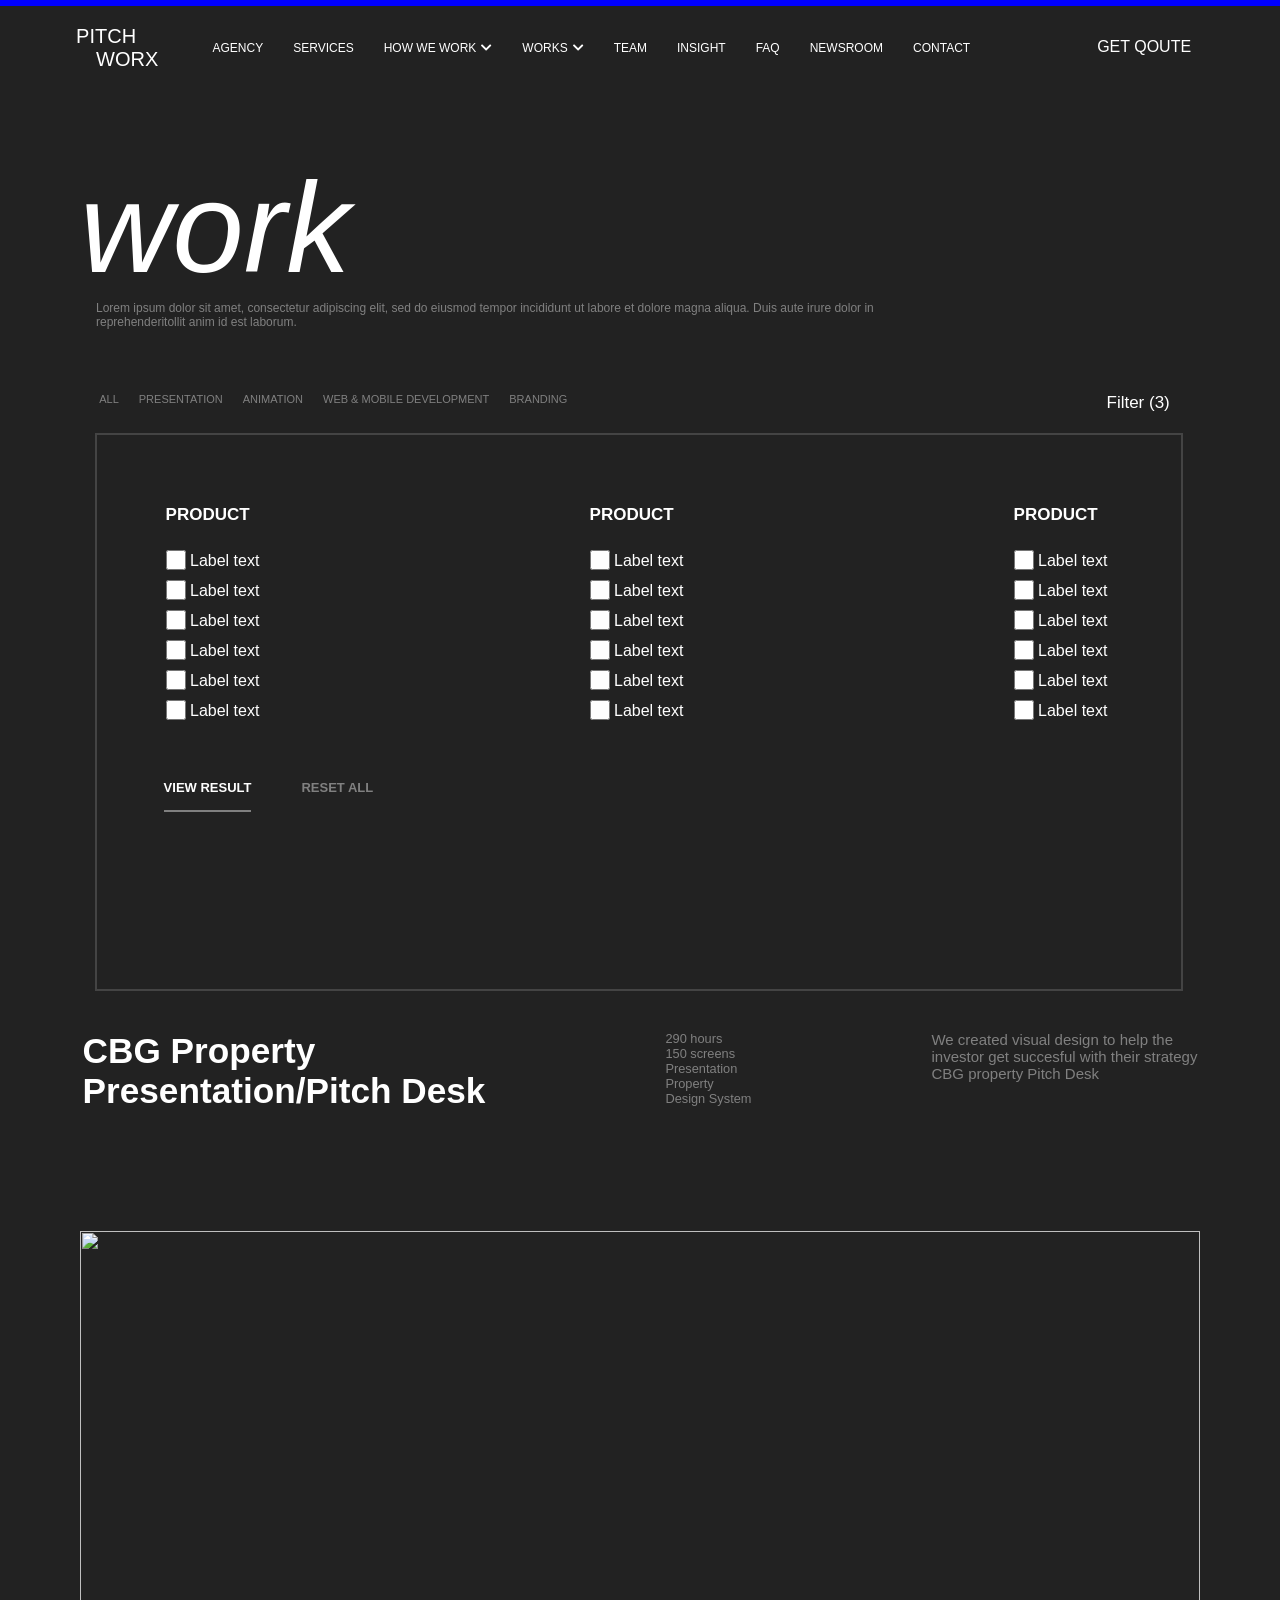
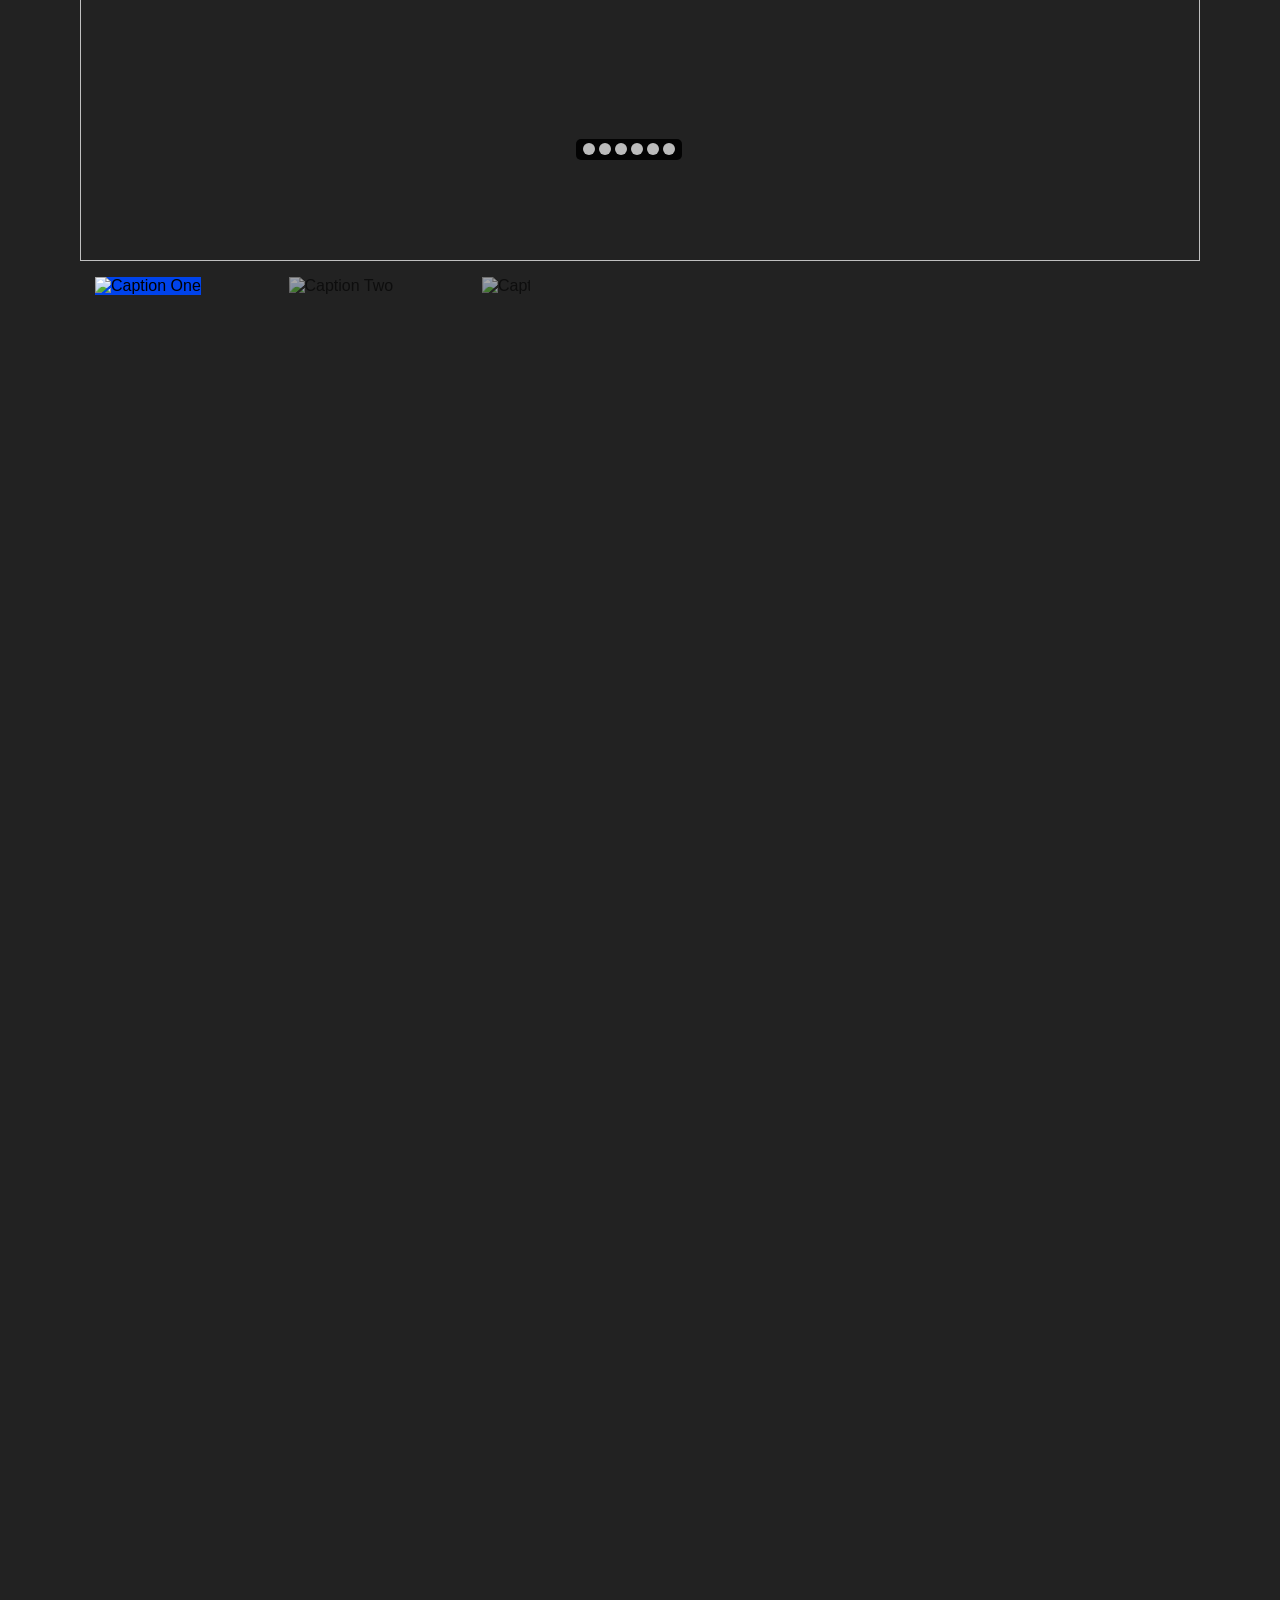
==== commit 052dd459: "message" ====
--- a/index.html
+++ b/index.html
@@ -269,78 +269,6 @@
   </a></div>
 </div>
 </div>
-<div class="container">
-  
-  <!-- main images -->
-  <div class="holder">
-    <div class="slides">
-      <img src="https://images.unsplash.com/photo-1505438157249-00e1b44ee34f?ixlib=rb-0.3.5&q=85&fm=jpg&crop=entropy&cs=srgb&ixid=eyJhcHBfaWQiOjE0NTg5fQ&s=dfc554074f522ec42818a052152dac21g" alt="" />
-    </div>
-
-    <div class="slides">
-      <img src="https://images.unsplash.com/photo-1515870672913-a4c298575776?ixlib=rb-0.3.5&q=85&fm=jpg&crop=entropy&cs=srgb&ixid=eyJhcHBfaWQiOjE0NTg5fQ&s=aa80486fd3343134706e785c034b339d">
-    </div>
-
-    <div class="slides">
-      <img src="https://images.unsplash.com/photo-1521651201144-634f700b36ef?ixlib=rb-0.3.5&q=85&fm=jpg&crop=entropy&cs=srgb&ixid=eyJhcHBfaWQiOjE0NTg5fQ&s=e26ec8c74dc99aff53a60741538cad5f">
-    </div>
-      
-    <div class="slides">
-      <img src="https://images.unsplash.com/photo-1504618223053-559bdef9dd5a?ixlib=rb-0.3.5&q=85&fm=jpg&crop=entropy&cs=srgb&ixid=eyJhcHBfaWQiOjE0NTg5fQ&s=583c2bf56c8006e507e2a9905fc1e54c">
-    </div>
-
-    <div class="slides">
-      <img src="https://images.unsplash.com/photo-1504208434309-cb69f4fe52b0?ixlib=rb-0.3.5&q=85&fm=jpg&crop=entropy&cs=srgb&ixid=eyJhcHBfaWQiOjE0NTg5fQ&s=69093505f999d8170e9a1aab3771c07e">
-    </div>
-      
-    <div class="slides">
-      <img src="https://images.unsplash.com/photo-1485199433301-8b7102e86995?ixlib=rb-0.3.5&q=85&fm=jpg&crop=entropy&cs=srgb&ixid=eyJhcHBfaWQiOjE0NTg5fQ&s=c7783fe3a697b1a2248450120435cbc3">
-   
-    </div>
- 
-    <div class="dot-container">
-      <span class="dot" onclick="currentSlide(1)"></span>
-      <span class="dot" onclick="currentSlide(2)"></span>
-      <span class="dot" onclick="currentSlide(3)"></span>
-      <span class="dot" onclick="currentSlide(4)"></span>
-      <span class="dot" onclick="currentSlide(5)"></span>
-      <span class="dot" onclick="currentSlide(6)"></span>
-    </div>
-  </div>
-  <!-- thumnails in a row -->
-  <div class="row">
-    <div class="column">
-      <img class="slide-thumbnail" src="https://images.unsplash.com/photo-1505438157249-00e1b44ee34f?ixlib=rb-0.3.5&q=85&fm=jpg&crop=entropy&cs=srgb&ixid=eyJhcHBfaWQiOjE0NTg5fQ&s=dfc554074f522ec42818a052152dac21g" onclick="currentSlide(1)" alt="Caption One">
-    </div>
-    <div class="column">
-      <img class="slide-thumbnail" src="https://images.unsplash.com/photo-1515870672913-a4c298575776?ixlib=rb-0.3.5&q=85&fm=jpg&crop=entropy&cs=srgb&ixid=eyJhcHBfaWQiOjE0NTg5fQ&s=aa80486fd3343134706e785c034b339d" onclick="currentSlide(2)" alt="Caption Two">
-    </div>
-    <div class="column">
-      <img class="slide-thumbnail" src="https://images.unsplash.com/photo-1521651201144-634f700b36ef?ixlib=rb-0.3.5&q=85&fm=jpg&crop=entropy&cs=srgb&ixid=eyJhcHBfaWQiOjE0NTg5fQ&s=e26ec8c74dc99aff53a60741538cad5f" onclick="currentSlide(3)" alt="Caption Three">
-    </div>
-    <div class="column">
-      <img class="slide-thumbnail" src="https://images.unsplash.com/photo-1504618223053-559bdef9dd5a?ixlib=rb-0.3.5&q=85&fm=jpg&crop=entropy&cs=srgb&ixid=eyJhcHBfaWQiOjE0NTg5fQ&s=583c2bf56c8006e507e2a9905fc1e54c" onclick="currentSlide(4)" alt="Caption Four">
-    </div>
-    <div class="column">
-      <img class="slide-thumbnail" src="https://images.unsplash.com/photo-1504208434309-cb69f4fe52b0?ixlib=rb-0.3.5&q=85&fm=jpg&crop=entropy&cs=srgb&ixid=eyJhcHBfaWQiOjE0NTg5fQ&s=69093505f999d8170e9a1aab3771c07e" onclick="currentSlide(5)" alt="Caption Five">
-    </div>    
-    <div class="column">
-      <img class="slide-thumbnail" src="https://images.unsplash.com/photo-1485199433301-8b7102e86995?ixlib=rb-0.3.5&q=85&fm=jpg&crop=entropy&cs=srgb&ixid=eyJhcHBfaWQiOjE0NTg5fQ&s=c7783fe3a697b1a2248450120435cbc3" onclick="currentSlide(6)" alt="Caption Six">
-    </div>
-</div>
-    
-<div class="prevContainer"><a class="prev" onclick="plusSlides(-1)">
-  <svg viewBox="0 0 24 24">
-  <path d="M20,11V13H8L13.5,18.5L12.08,19.92L4.16,12L12.08,4.08L13.5,5.5L8,11H20Z"></path>
-</svg>
-  </a></div>
-<div class="nextContainer"><a class="next" onclick="plusSlides(1)">
-  <svg viewBox="0 0 24 24">
-<path d="M4,11V13H16L10.5,18.5L11.92,19.92L19.84,12L11.92,4.08L10.5,5.5L16,11H4Z"></path>
-</svg>
-  </a></div>
-</div>
-</div>
 
     <script src="script.js"></script>
 </body>
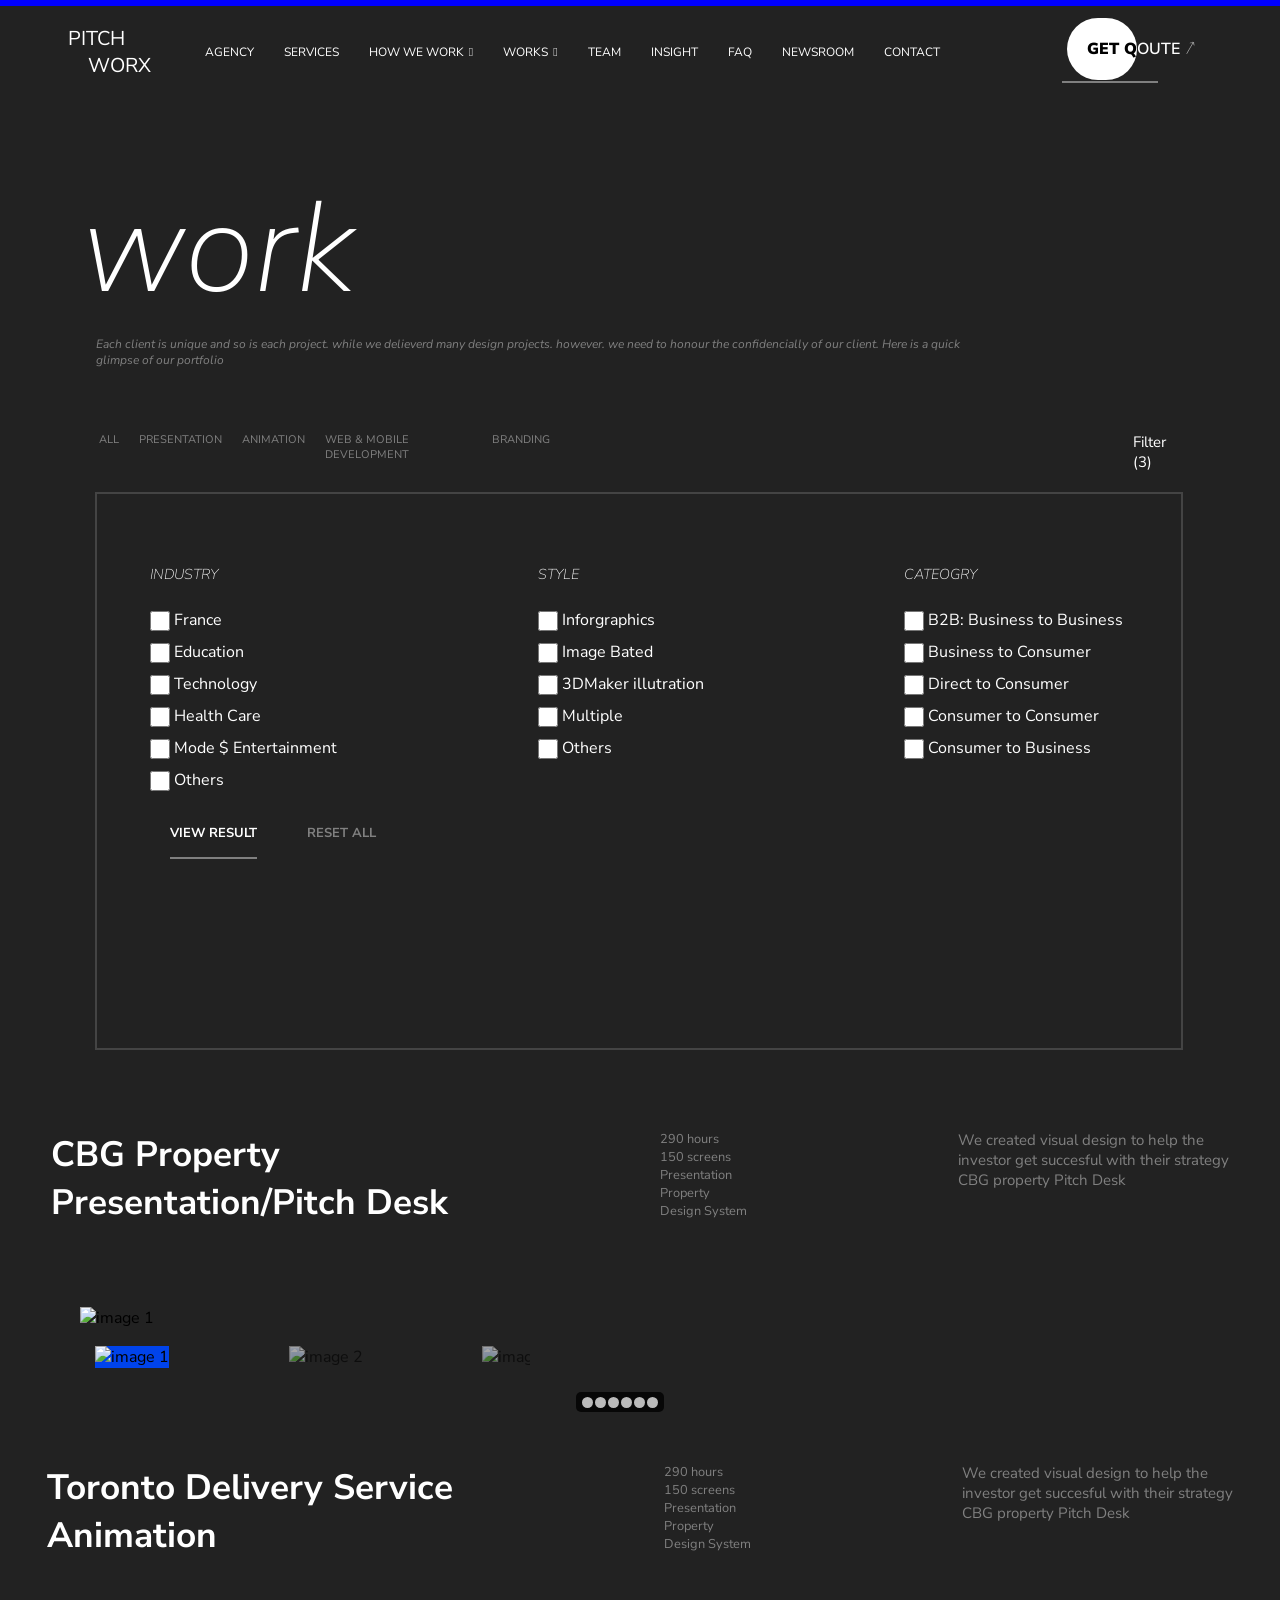
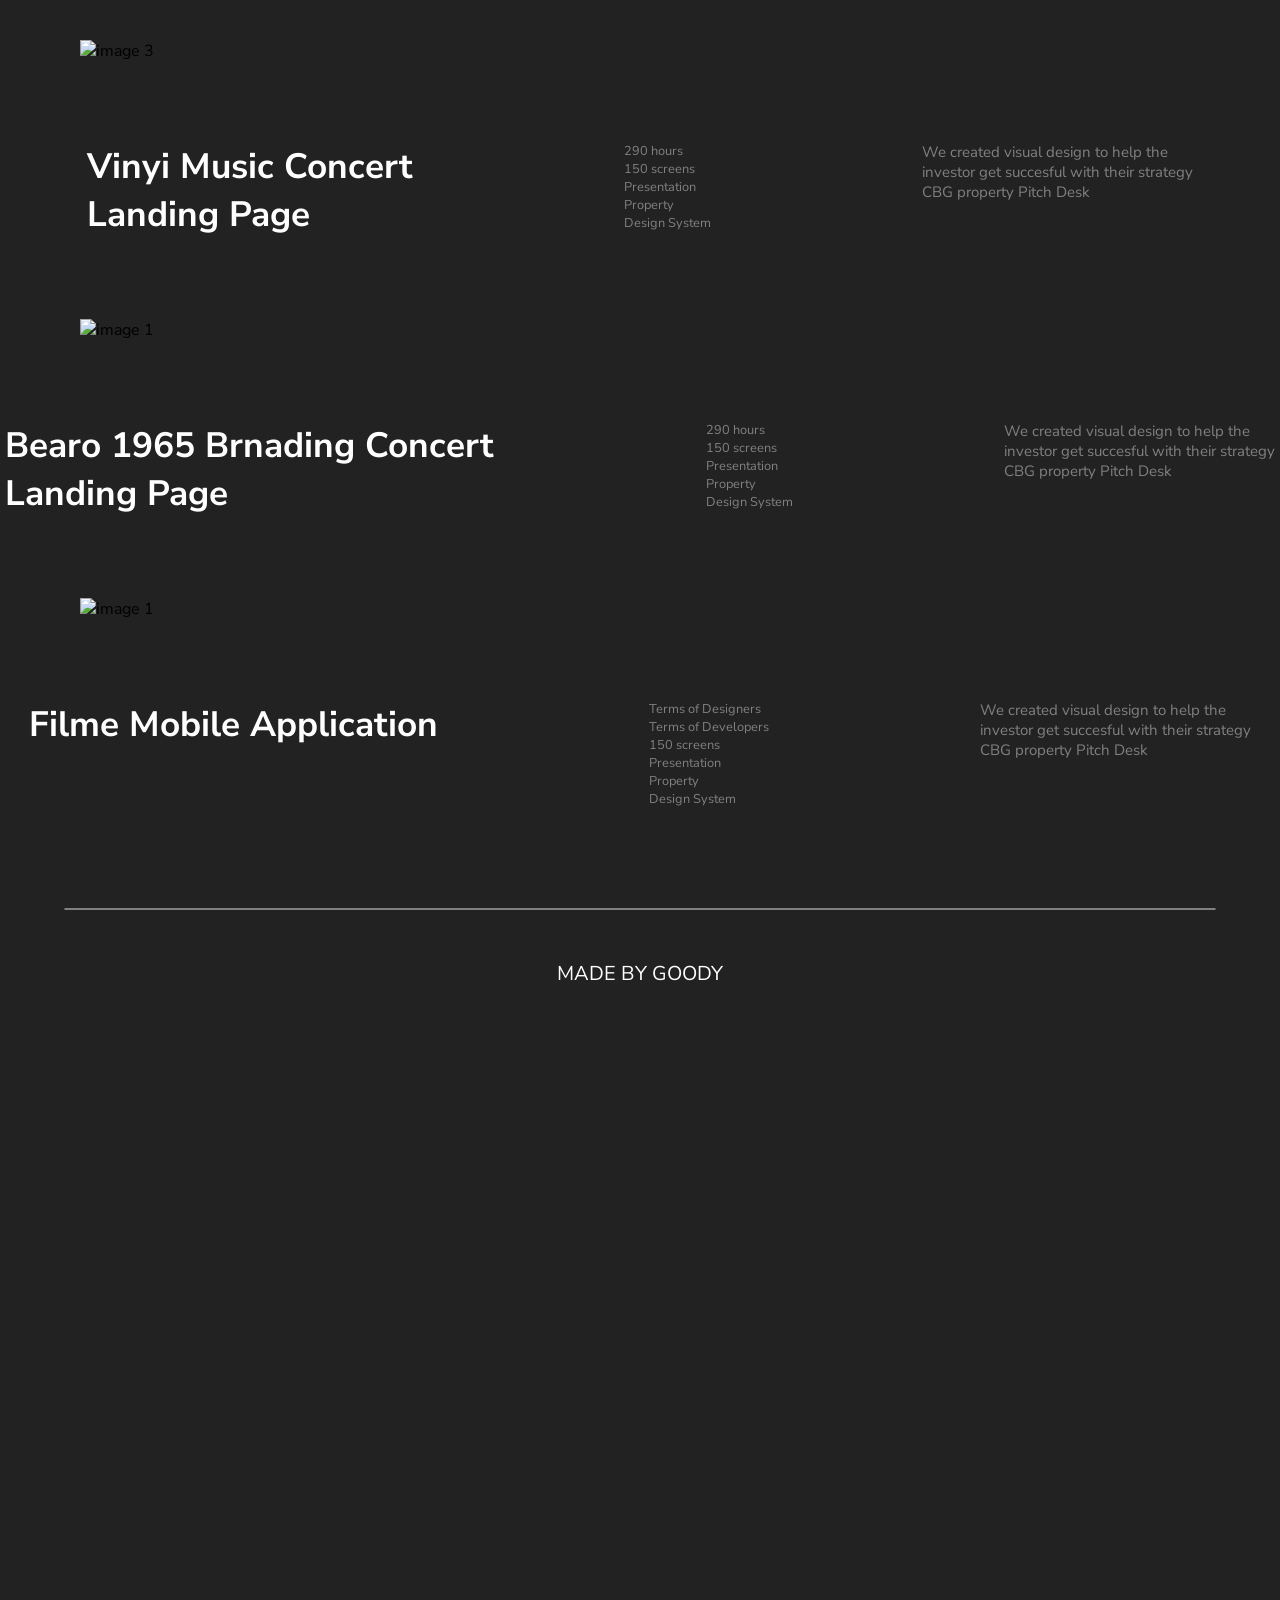
==== commit c153e6d9: "fix commit" ====
--- a/index.html
+++ b/index.html
@@ -6,8 +6,11 @@
     <meta name="viewport" content="width=device-width, initial-scale=1.0" />
     <title>Document</title>
     <link rel="stylesheet" href="styles.css">
-    <link rel="stylesheet" href="https://cdnjs.cloudflare.com/ajax/libs/font-awesome/5.13.0/css/all.min.css">
-     <script src="https://cdnjs.cloudflare.com/ajax/libs/slick-carousel/1.9.0/slick.min.js"></script>
+ 
+    <link href="themes/6/js-image-slider.css" rel="stylesheet" type="text/css" />
+    <script src="themes/6/mcVideoPlugin.js" type="text/javascript"></script>
+    <script src="themes/6/js-image-slider.js" type="text/javascript"></script>
+
 </head>
 <body>
     <section class="navbar-container">
@@ -50,9 +53,10 @@
     </ul>
     <ul>
       <div class="logo-2">
-       <p> <span>get q</span>oute
-       </p>
-
+       <p> <span>get q</span>oute </p>
+       <img src="/images/icons8-up-arrow-25.png" alt="">
+   
+       <div class="line-1"></div>
       </div>
     </ul>
   </nav>
@@ -62,11 +66,11 @@
 
     <section class="work-container">
         <div class="work-content">
-                <div class="work-text">
+                <div class="work_text">
                     <h1 class="work"><em>work</em></h1>
-                    <p class="work-p">Lorem ipsum dolor sit amet, consectetur adipiscing elit,
-                         sed do eiusmod tempor incididunt ut labore et dolore magna aliqua.
-                         Duis aute irure dolor in reprehenderitollit anim id est laborum. </p>
+                    <p class="work-p"><em>
+                      Each client is unique and so is each project. while we delieverd many design projects. however. we need to honour the confidencially of our client. Here is a quick glimpse of our portfolio
+                    </em> </p>
                 </div>
                 </div>
     </section>
@@ -85,89 +89,81 @@
            <div class="menu-col-content">
             <div class="row-cb">
                 <div class="input-text">
-                    <p>product</p>
+                    <p>Industry</p>
                   </div>                <label>
-                            <input type="checkbox"/> Label text
+                            <input type="checkbox"/> France
                           </label>
                       
                                   <label>
-                                      <input type="checkbox" /> Label text
+                                      <input type="checkbox" /> Education
                                     </label>
                             
                                           <label>
-                                              <input type="checkbox" /> Label text
+                                              <input type="checkbox" /> Technology
                                             </label>
                                       
                                           <label>
-                                      <input type="checkbox" /> Label text
+                                      <input type="checkbox" /> Health Care
                                     </label>
                                 
                                   <label>
-                            <input type="checkbox" /> Label text
+                            <input type="checkbox" /> Mode $ Entertainment
                           </label>
                       
                         <label>
-                    <input type="checkbox" /> Label text
+                    <input type="checkbox" /> Others
                   </label>
               </div>
              <div class="row-cb-2">
               <div class="input-text">
-                <p>product</p>
+                <p>Style</p>
               </div>
                 <label>
-                    <input type="checkbox" /> Label text
+                    <input type="checkbox" /> Inforgraphics
                         </label>
                     
                             <label>
-                                <input type="checkbox" /> Label text
+                                <input type="checkbox" /> Image Bated
                               </label>
                       
                                   <label>
-                                      <input type="checkbox" /> Label text
+                                      <input type="checkbox" /> 3DMaker illutration
                                     </label>
                               
                                   <label>
-                                      <input type="checkbox" /> Label text
+                                      <input type="checkbox" /> Multiple
                                     </label>
                           
                             <label>
-                          <input type="checkbox" /> Label text
+                          <input type="checkbox" /> Others
                         </label>
-                    
-                      <label>
-                    <input type="checkbox" /> Label text
-                  </label>
              
              </div>
              <div class="row-cb-3">
                 <div class="input-text">
-                    <p>product</p>
+                    <p>Cateogry</p>
                   </div>                <label>
-                          <input type="checkbox" /> Label text
+                          <input type="checkbox" /> B2B: Business to Business
                         </label>
                     
                             <label>
-                                <input type="checkbox" /> Label text
+                                <input type="checkbox" /> Business to Consumer
                               </label>
                       
                                   <label>
-                                      <input type="checkbox" /> Label text
+                                      <input type="checkbox" /> Direct to Consumer
                                     </label>
                               
                                   <label>
-                                      <input type="checkbox" /> Label text
+                                      <input type="checkbox" /> Consumer to Consumer
                                     </label>
                           
                             <label>
-                          <input type="checkbox" /> Label text
+                          <input type="checkbox" /> Consumer to Business
                         </label>
-                    
-                      <label>
-                    <input  type="checkbox" /> Label text
-                  </label>
              
                   <div class="view-reset">
-                    <h2 class="view">view result<br>  <span class="line"></span></h2><br>
+                    <h2 class="view">view result<br>  <span class="line-2"></span></h2><br>
                     <h2 class="reset">reset all</h2>
     
                   </div>
@@ -197,35 +193,49 @@
 </div>
 </section>
 
-<div class="container">
+<section class="first_container">
   
   <!-- main images -->
   <div class="holder">
     <div class="slides">
-      <img src="https://images.unsplash.com/photo-1505438157249-00e1b44ee34f?ixlib=rb-0.3.5&q=85&fm=jpg&crop=entropy&cs=srgb&ixid=eyJhcHBfaWQiOjE0NTg5fQ&s=dfc554074f522ec42818a052152dac21g" alt="" />
-    </div>
-
-    <div class="slides">
-      <img src="https://images.unsplash.com/photo-1515870672913-a4c298575776?ixlib=rb-0.3.5&q=85&fm=jpg&crop=entropy&cs=srgb&ixid=eyJhcHBfaWQiOjE0NTg5fQ&s=aa80486fd3343134706e785c034b339d">
-    </div>
-
-    <div class="slides">
-      <img src="https://images.unsplash.com/photo-1521651201144-634f700b36ef?ixlib=rb-0.3.5&q=85&fm=jpg&crop=entropy&cs=srgb&ixid=eyJhcHBfaWQiOjE0NTg5fQ&s=e26ec8c74dc99aff53a60741538cad5f">
-    </div>
+        <img 
+        src="https://cdn.dribbble.com/users/2861526/screenshots/16153088/media/78992eaf03da65c8a0f6fee393ea8716.png?compress=1&resize=1200x900&vertical=top"  alt="image 1"    alt="" />
+      </div>
+
+    <div class="slides">
+      <img 
+      src="https://cdn.dribbble.com/userupload/3237541/file/still-563827427f392c0772bd88f0cf293e64.png?compress=1&resize=800x600&vertical=top"   alt="image 2"    alt="" />
+    </div>
+
+    <div class="slides">
+      <img `
+      src="https://cdn.dribbble.com/users/2861526/screenshots/15405856/media/e48797ae86fb556468614a31002943ee.jpg?compress=1&resize=1200x900&vertical=top" alt="image 3" /> 
+       </div>
       
     <div class="slides">
-      <img src="https://images.unsplash.com/photo-1504618223053-559bdef9dd5a?ixlib=rb-0.3.5&q=85&fm=jpg&crop=entropy&cs=srgb&ixid=eyJhcHBfaWQiOjE0NTg5fQ&s=583c2bf56c8006e507e2a9905fc1e54c">
-    </div>
-
-    <div class="slides">
-      <img src="https://images.unsplash.com/photo-1504208434309-cb69f4fe52b0?ixlib=rb-0.3.5&q=85&fm=jpg&crop=entropy&cs=srgb&ixid=eyJhcHBfaWQiOjE0NTg5fQ&s=69093505f999d8170e9a1aab3771c07e">
-    </div>
+      <img 
+      src=" https://cdn.dribbble.com/users/6082104/screenshots/16533619/media/576d7070ac234686a20ff1019dec3c49.png?compress=1&resize=800x600&vertical=top" alt="image 4">  
+      </div>
+
+    <div class="slides">
+      <img
+      src="https://cdn.dribbble.com/users/6082104/screenshots/15405807/media/8d8ee594e0e2229dc4a188bc17d7d796.png?compress=1&resize=1200x900&vertical=top"  alt="image 5">
+      </div>
       
     <div class="slides">
-      <img src="https://images.unsplash.com/photo-1485199433301-8b7102e86995?ixlib=rb-0.3.5&q=85&fm=jpg&crop=entropy&cs=srgb&ixid=eyJhcHBfaWQiOjE0NTg5fQ&s=c7783fe3a697b1a2248450120435cbc3">
-   
-    </div>
- 
+      <img 
+      src="https://cdn.dribbble.com/users/6082104/screenshots/15654392/media/52c21b504858864a60257a0ccfbc439a.png?compress=1&resize=1200x900&vertical=top" alt="image 6">
+    </div>
+    <div class="prevContainer"><a class="prev" onclick="plusSlides(-1)">
+      <svg viewBox="0 0 24 24">
+      <path d="M20,11V13H8L13.5,18.5L12.08,19.92L4.16,12L12.08,4.08L13.5,5.5L8,11H20Z"></path>
+    </svg>
+      </a></div>
+    <div class="nextContainer"><a class="next" onclick="plusSlides(1)">
+      <svg viewBox="0 0 24 24">
+    <path d="M4,11V13H16L10.5,18.5L11.92,19.92L19.84,12L11.92,4.08L10.5,5.5L16,11H4Z"></path>
+    </svg>
+      </a></div>
     <div class="dot-container">
       <span class="dot" onclick="currentSlide(1)"></span>
       <span class="dot" onclick="currentSlide(2)"></span>
@@ -235,41 +245,143 @@
       <span class="dot" onclick="currentSlide(6)"></span>
     </div>
   </div>
+
   <!-- thumnails in a row -->
   <div class="row">
     <div class="column">
-      <img class="slide-thumbnail" src="https://images.unsplash.com/photo-1505438157249-00e1b44ee34f?ixlib=rb-0.3.5&q=85&fm=jpg&crop=entropy&cs=srgb&ixid=eyJhcHBfaWQiOjE0NTg5fQ&s=dfc554074f522ec42818a052152dac21g" onclick="currentSlide(1)" alt="Caption One">
-    </div>
-    <div class="column">
-      <img class="slide-thumbnail" src="https://images.unsplash.com/photo-1515870672913-a4c298575776?ixlib=rb-0.3.5&q=85&fm=jpg&crop=entropy&cs=srgb&ixid=eyJhcHBfaWQiOjE0NTg5fQ&s=aa80486fd3343134706e785c034b339d" onclick="currentSlide(2)" alt="Caption Two">
-    </div>
-    <div class="column">
-      <img class="slide-thumbnail" src="https://images.unsplash.com/photo-1521651201144-634f700b36ef?ixlib=rb-0.3.5&q=85&fm=jpg&crop=entropy&cs=srgb&ixid=eyJhcHBfaWQiOjE0NTg5fQ&s=e26ec8c74dc99aff53a60741538cad5f" onclick="currentSlide(3)" alt="Caption Three">
-    </div>
-    <div class="column">
-      <img class="slide-thumbnail" src="https://images.unsplash.com/photo-1504618223053-559bdef9dd5a?ixlib=rb-0.3.5&q=85&fm=jpg&crop=entropy&cs=srgb&ixid=eyJhcHBfaWQiOjE0NTg5fQ&s=583c2bf56c8006e507e2a9905fc1e54c" onclick="currentSlide(4)" alt="Caption Four">
-    </div>
-    <div class="column">
-      <img class="slide-thumbnail" src="https://images.unsplash.com/photo-1504208434309-cb69f4fe52b0?ixlib=rb-0.3.5&q=85&fm=jpg&crop=entropy&cs=srgb&ixid=eyJhcHBfaWQiOjE0NTg5fQ&s=69093505f999d8170e9a1aab3771c07e" onclick="currentSlide(5)" alt="Caption Five">
-    </div>    
-    <div class="column">
-      <img class="slide-thumbnail" src="https://images.unsplash.com/photo-1485199433301-8b7102e86995?ixlib=rb-0.3.5&q=85&fm=jpg&crop=entropy&cs=srgb&ixid=eyJhcHBfaWQiOjE0NTg5fQ&s=c7783fe3a697b1a2248450120435cbc3" onclick="currentSlide(6)" alt="Caption Six">
-    </div>
+      <img class="slide-thumbnail"
+      src="https://cdn.dribbble.com/users/2861526/screenshots/16153088/media/78992eaf03da65c8a0f6fee393ea8716.png?compress=1&resize=1200x900&vertical=top" onclick="currentSlide(1)" alt="image 1">
+    </div>
+    <div class="column">
+      <img class="slide-thumbnail" 
+      src="https://cdn.dribbble.com/userupload/3237541/file/still-563827427f392c0772bd88f0cf293e64.png?compress=1&resize=800x600&vertical=top"   onclick="currentSlide(2)"  alt="image 2" />    </div>
+    <div class="column">
+      <img class="slide-thumbnail" 
+      src="https://cdn.dribbble.com/users/2861526/screenshots/15405856/media/e48797ae86fb556468614a31002943ee.jpg?compress=1&resize=1200x900&vertical=top" onclick="currentSlide(3)"  alt="image 3" />    </div>
+    <div class="column">
+      <img class="slide-thumbnail" 
+       src=" https://cdn.dribbble.com/users/6082104/screenshots/16533619/media/576d7070ac234686a20ff1019dec3c49.png?compress=1&resize=800x600&vertical=top" onclick="currentSlide(4)" alt="image 4" />    </div>
+    <div class="column">
+      <img class="slide-thumbnail" 
+      src="https://cdn.dribbble.com/users/6082104/screenshots/15405807/media/8d8ee594e0e2229dc4a188bc17d7d796.png?compress=1&resize=1200x900&vertical=top" onclick="currentSlide(5)"  alt="image 5" />    </div>    
+    <div class="column">
+      <img class="slide-thumbnail" 
+      src="https://cdn.dribbble.com/users/6082104/screenshots/15654392/media/52c21b504858864a60257a0ccfbc439a.png?compress=1&resize=1200x900&vertical=top" onclick="currentSlide(6)"  alt="image 6" />    </div>
 </div>
     
-<div class="prevContainer"><a class="prev" onclick="plusSlides(-1)">
-  <svg viewBox="0 0 24 24">
-  <path d="M20,11V13H8L13.5,18.5L12.08,19.92L4.16,12L12.08,4.08L13.5,5.5L8,11H20Z"></path>
-</svg>
-  </a></div>
-<div class="nextContainer"><a class="next" onclick="plusSlides(1)">
-  <svg viewBox="0 0 24 24">
-<path d="M4,11V13H16L10.5,18.5L11.92,19.92L19.84,12L11.92,4.08L10.5,5.5L16,11H4Z"></path>
-</svg>
-  </a></div>
+
+</section>
+
+
+
+<section class="cbg-container">
+  <div class="cbg-content">
+            <div class="cbg-text">
+              <h1 class="cbg">Toronto Delivery Service<br>Animation</h1>            </div>
+              </div>
+
+            <div class="cbg-child">
+                      <p>290 hours</p>
+                            <p>150 screens</p>
+                                 <p>Presentation</p>
+                            <p>Property</p>
+                      <p>Design System</p>
+            </div>
+<div class="cbg-child-sec">
+  <p>We created visual design to help the<br>investor get succesful with their strategy<br>CBG property Pitch Desk</p>
 </div>
-</div>
-
-    <script src="script.js"></script>
+</section>
+<section class="first_container">
+  
+  <!-- main images -->
+    <div class="slide">
+      <img 
+      src="https://media.gettyimages.com/photos/signage-of-fedex-office-at-night-in-toronto-canada-fedex-corporation-picture-id497854210?k=20&m=497854210&s=612x612&w=0&h=2xk8BAXlXpC1Ypl88W6sDqrBazMYrbsYyQ7esFJCSjE=" alt="image 3">    </div>
+
+    </div></section>
+    <section class="cbg-container">
+      <div class="cbg-content">
+                <div class="cbg-text">
+                  <h1 class="cbg">Vinyi Music Concert<br>Landing Page</h1>
+                </div>
+                  </div>
+    
+                <div class="cbg-child">
+                          <p>290 hours</p>
+                                <p>150 screens</p>
+                                     <p>Presentation</p>
+                                <p>Property</p>
+                          <p>Design System</p>
+                </div>
+    <div class="cbg-child-sec">
+      <p>We created visual design to help the<br>investor get succesful with their strategy<br>CBG property Pitch Desk</p>
+    </div>
+    </section>
+    <section class="first_container">
+      
+      <!-- main images -->
+        <div class="slide">
+          <img 
+          src="https://cdn.dribbble.com/users/6293147/screenshots/14762512/media/165b64c8a8afaebcc58ba8d1d3a3f2d4.png?compress=1&resize=320x240&vertical=top" alt="image 1" />    </div>
+    
+        </div></section>
+        <section class="cbg-container">
+          <div class="cbg-content">
+                    <div class="cbg-text">
+                        <h1 class="cbg">Bearo 1965 Brnading Concert<br>Landing Page</h1>
+                    </div>
+                      </div>
+        
+                    <div class="cbg-child">
+                              <p>290 hours</p>
+                                    <p>150 screens</p>
+                                         <p>Presentation</p>
+                                    <p>Property</p>
+                              <p>Design System</p>
+                    </div>
+        <div class="cbg-child-sec">
+          <p>We created visual design to help the<br>investor get succesful with their strategy<br>CBG property Pitch Desk</p>
+        </div>
+        </section>
+        <section class="first_container">
+          
+          <!-- main images -->
+            <div class="slide">
+              <img 
+              src="https://www.arts.gov/sites/default/files/styles/hero_image/public/images/DSCF1863.JPG?h=2e7b6391&itok=OV6GuO3z" alt="image 1" />    </div>
+        
+            </div></section>
+            <section class="cbg-container">
+              <div class="cbg-content">
+                        <div class="cbg-text">
+                            <h1 class="cbg">Filme Mobile Application</h1>
+                        </div>
+                          </div>
+            
+                        <div class="cbg-child">
+                          <p>Terms of Designers</p>
+                          <p>Terms of Developers</p>
+                                        <p>150 screens</p>
+                                             <p>Presentation</p>
+                                        <p>Property</p>
+                                  <p>Design System</p>
+                        </div>
+            <div class="cbg-child-sec">
+              <p>We created visual design to help the<br>investor get succesful with their strategy<br>CBG property Pitch Desk</p>
+            </div>
+            </section>
+   <script src="script.js"></script>
+
+<footer>
+  <div class="hr"></div>
+  <p>made by goody</p>
+</footer>
 </body>
-</html>+</html>
+
+
+<svg
+xmlns="http://www.w3.org/2000/svg"
+x="0px" y="0px"
+width="25" height="25"
+viewBox="0 0 172 172"
--- a/styles.css
+++ b/styles.css
@@ -1,38 +1,48 @@
+@import url("https://fonts.googleapis.com/css2?family=Nunito+Sans:wght@200&display=swap");
 * {
-    margin: 0;
-    padding: 0;
-    box-sizing: border-box;
+  margin: 0;
+  padding: 0;
+  box-sizing: border-box;
 }
 
 ::-webkit-scrollbar {
   background: #eBf2FF;
-   display: none;
-} 
-
- ::-webkit-scrollbar-thumb {
+  display: none;
+}
+
+::-webkit-scrollbar-thumb {
   background: #0043eB;
 }
 
 .top-blue {
-    background: blue;
-    width: 100vw;
-    height: 6px;
+  background: blue;
+  width: 100vw;
+  height: 6px;
 }
 
 /* Basic styling */
 html {
-    overflow-y: auto;
-    scroll-behavior: smooth;
-}
+  overflow-y: auto;
+  scroll-behavior: smooth;
+}
+
+:root {
+  --font-style: "Nunito Sans", sans-serif;
+  font-size: 16px;
+  font-family: "Anek Latin", sans-serif;
+  font-family: "Fredoka One", cursive;
+  --text-primary: #ff0000;
+  --tbg-primary: #000000;
+}
+
 body {
-    background-color: #222;
-    font-family: sans-serif;
-    font-size: 16px;
-    height: 6024px;
-    scroll-behavior: smooth;
-}
-
-
+  background-color: #222;
+  font-family: sans-serif;
+  font-size: 16px;
+  height: 4300px;
+  scroll-behavior: smooth;
+  font-family: var(--font-style);
+}
 
 nav {
   width: 100vw;
@@ -41,25 +51,28 @@
   background: #222;
   padding: 0 15px;
 }
+
 a {
   text-transform: uppercase;
-  color: #fff;  text-decoration: none;
+  color: #fff;
+  text-decoration: none;
   font-size: 12px;
 }
+
 .menu,
-.submenu {   
+.submenu {
   list-style-type: none;
 }
+
 .logo {
   font-size: 20px;
-  padding: 1.2rem ;
+  padding: 1.2rem;
   text-transform: uppercase;
   margin-right: 25px;
 }
 
-
-
 .logo-2 {
+  display: flex;
   font-size: 1rem;
   text-transform: uppercase;
   color: #ffffff;
@@ -70,22 +83,48 @@
   margin-left: 80px;
 }
 
+.logo-2 p {
+  font-weight: 600;
+}
+
+.logo-2 span {
+  background: #ffffff;
+  color: #000000;
+  font-weight: bolder;
+  padding: 20px 0px 20px 20px;
+  border-radius: 100px;
+}
+
+.logo-2 img {
+  width: 20px;
+  height: 20px;
+  transform: rotate(30deg);
+  margin: 0px 0px 2px;
+}
+
+.logo-2 .line-1 {
+  width: 7.5%;
+  border: 1px solid grey;
+  position: absolute;
+  top: 9%;
+  right: 9.5%;
+}
+
 .worx {
-  margin: 0px 20px ;
+  margin: 0px 20px;
 }
 
 .item {
   padding: 10px;
-
-
-}
+}
+
 .item.button {
   padding: 9px 5px;
 }
+
 .item:not(.button) a:hover,
 .item a:hover::after {
   color: #ccc;
-  
 }
 
 /* Mobile menu */
@@ -95,332 +134,287 @@
   justify-content: space-between;
   align-items: center;
 }
+
 .menu li a {
   display: block;
   padding: 15px 5px;
 }
+
 .menu li.subitem a {
   padding: 15px;
 }
+
 .toggle {
   order: 1;
   font-size: 20px;
 }
+
 .item.button {
   order: 2;
 }
+
 .item {
   order: 3;
   width: 100%;
   text-align: center;
   display: none;
 }
+
 .active .item {
   display: block;
-  
-}
+}
+
 .button.secondary { /* divider between buttons and menu links */
   border-bottom: 1px #444 solid;
 }
+
 /* Submenu up from mobile screens */
 .submenu {
   display: none;
 }
+
 .submenu-active .submenu {
- display: block;
-}
+  display: block;
+}
+
 .has-submenu i {
   font-size: 12px;
 }
+
 .has-submenu > a::after {
   font-family: "Font Awesome 5 Free";
   font-size: 12px;
   line-height: 16px;
-  font-weight: 900; 
+  font-weight: 900;
   content: "\f078";
   color: white;
   padding-left: 5px;
 }
+
 .subitem a {
   padding: 10px 15px;
 }
+
 .submenu-active {
   background-color: #111;
   border-radius: 3px;
 }
 
-/* Tablet menu */
-@media all and (min-width: 700px), (max-width: 700px) {
-  .menu {
-      justify-content: center;
-  }
-  .logo {
-      flex: 1;
-  }
-
-  .logo {
-  position: relative;
-   color: #fff;
-   }
-
-
-  
-  .worx {
-    margin: 0px 20px ;
-  }
-  .item.button {
-      width: auto;
-      order: 1;
-      display: block;
-  }
-  .toggle {
-      flex: 1;
-      text-align: right;
-      order: 2;
-  }
-  /* Button up from tablet screen */
-  .menu li.button a {
-      padding: 10px 15px;
-      margin: 5px 0;
-  }
-  .button a {
-      background: #0080ff;
-      border: 1px royalblue solid;
-  }
-  .button.secondary {
-      border: 0;
-  }
-  .button.secondary a {
-      background: transparent;
-      border: 1px #0080ff solid;  
-  }
-  .button a:hover {
-      text-decoration: none;
-  }
-  .button:not(.secondary) a:hover {
-      background: royalblue;
-      border-color: darkblue;
-  }
-}
-
+@media all and (max-width: 1115px) {
+  .logo-2 {
+    display: none;
+    visibility: hidden;
+  }
+  .cbg-container {
+    display: none;
+  }
+}
 /* Desktop menu */
 @media all and (min-width: 960px) {
-
   nav {
     display: flex;
     justify-content: center;
   }
-
-
   .logo {
-   
     color: #fff;
-      order: 0;
-      margin: 0;
-  }
-
-
-
+    order: 0;
+    margin: 0;
+  }
   .item {
-      order: 1;
-      position: relative;
-      display: block; 
-      width: auto;
-
+    order: 1;
+    position: relative;
+    display: block;
+    width: auto;
   }
   .button {
-      order: 2;
+    order: 2;
   }
   .submenu-active .submenu {
-      display: block;
-      position: absolute;
-      left: 0;
-      top: 68px;
-      background: #111;
+    display: block;
+    position: absolute;
+    left: 0;
+    top: 68px;
+    background: #111;
   }
   .toggle {
-      display: none;
+    display: none;
   }
   .submenu-active {
-      border-radius: 0;
-  }
-}
-
-
-
+    border-radius: 0;
+  }
+}
 .work-container {
-    padding: 4rem 0rem 4rem;
+  padding: 4rem 0rem 4rem;
 }
 
 .work {
-    font-size: 8rem;
-    color: #ffffff;
-    font-weight: 100;
-    margin: 0rem 5rem 0rem;
+  font-size: 8rem;
+  color: #ffffff;
+  font-weight: 100;
+  margin: 0rem 5rem 0rem;
 }
 
 .work-p {
-    font-size: 12px;
-    color: rgb(128, 128, 128);
-    margin: 0rem 20rem 0rem 6rem;
+  font-size: 12px;
+  color: rgb(128, 128, 128);
+  margin: 0rem 20rem 0rem 6rem;
 }
 
 .list-item {
-    display: flex;
-    font-size: 11px;
-    gap: 20px;
-    margin: 0px 99.2px 20px ;
-    color: rgb(128, 128, 128);
-    }
-
-    .list-1:hover,
-     .list-2:hover, 
-     .list-3:hover,
-     .list-4:hover,
-    .list-5:hover {
-    color: #ffffff;
-    transform: scale(1.1);
-      }
-  
-    .list-item-sec {
-        color: #ffffff;
-        margin-left: 48%;
-        font-size: 17px;
-        text-transform: capitalize;
-    }
+  display: flex;
+  font-size: 11px;
+  gap: 20px;
+  margin: 0px 99.2px 20px;
+  color: rgb(128, 128, 128);
+}
+
+.list-1:hover,
+.list-2:hover,
+.list-3:hover,
+.list-4:hover,
+.list-5:hover {
+  color: #ffffff;
+  transform: scale(1.1);
+}
+
+.list-item-sec {
+  color: #ffffff;
+  margin-left: 52%;
+  font-size: 15px;
+  text-transform: capitalize;
+}
+
+.workbox-container {
+  margin-bottom: 80px;
+}
 
 .menu-col-content {
-    display: flex;
-    margin-left: 95px;
-    justify-content: center;
-    border: 2px solid  #444;
-    width: 85%;  
-    height: 62vh; 
-    padding-top: 70px;
-    gap: 30%;
-    /* align-items: center; */
+  display: flex;
+  margin-left: 95px;
+  justify-content: center;
+  border: 2px solid #444;
+  width: 85%;
+  height: 62vh;
+  padding-top: 70px;
+  gap: 18%;
+  /* align-items: center; */
 }
 
 .input-text {
-    color: #fff;
-    text-transform: uppercase;
-    padding: 0px 0px 20px 0px;
-    font-size: 17px;
-    font-weight: 700;
-}
-
-  label {
-    padding: 5px;
-    display: block;
-    padding-left: 15px;
-    text-indent: -15px;
-    justify-content: space-evenly;
-    color: white;
-  }
-  
-
-  input {
-    width: 20px;
-    height: 20px;
-    padding: 0;
-    margin: 0;
-    vertical-align: bottom;
-  }
-
-  .view-reset {
-    margin-top: 55px;
-    display: flex;
-    position: absolute;
-    left: 12%;
-  }
-
-  .view {
-    font-size: 13px;
-    margin-left: 10px;
-    margin-right: 50px;
-    text-transform: uppercase;
-    color: #fff;
-  }
-
-  .line {
-    display: flex;
-    margin: 15px 0px;
-    width: 100%;
-    align-items: center;
-    border: 1px solid grey;
-  }
-
-  .reset {
-    font-size: 13px;
-    text-transform: uppercase;
-    color: gray;
-  }
+  color: #fff;
+  text-transform: uppercase;
+  padding: 0px 0px 20px 0px;
+  font-size: 17px;
+  font-weight: 100;
+  font-style: italic;
+  font-size: 0.9rem;
+}
+
+label {
+  padding: 5px;
+  display: block;
+  padding-left: 15px;
+  text-indent: -15px;
+  justify-content: space-evenly;
+  color: white;
+}
+
+input {
+  width: 20px;
+  height: 20px;
+  padding: 0;
+  margin: 0;
+  vertical-align: bottom;
+}
+
+.view-reset {
+  margin-top: 60px;
+  display: flex;
+  position: absolute;
+  left: 12.5%;
+}
+
+.view {
+  font-size: 13px;
+  margin-left: 10px;
+  margin-right: 50px;
+  text-transform: uppercase;
+  color: #fff;
+}
+
+.line-2 {
+  display: flex;
+  margin: 15px 0px;
+  width: 100%;
+  align-items: center;
+  border: 1px solid grey;
+}
+
+.reset {
+  font-size: 13px;
+  text-transform: uppercase;
+  color: gray;
+}
 
 .cbg-container {
-    display: flex;
-    justify-content: center;
-    padding: 40px;
-    gap: 15%;
-}
-
-
-
+  display: flex;
+  justify-content: center;
+  padding: 0px;
+  gap: 16.5%;
+}
 
 .cbg {
-    font-size: 2.2rem;
-    color: #fff;
-}
-
-
-
+  font-size: 2.2rem;
+  color: #fff;
+}
 
 .cbg-child {
   font-size: 0.8rem;
-   color: gray;
+  color: gray;
 }
 
 .cbg-child-sec {
-    font-size: 15px;
-    text-align: left;
-    color: gray;
-    
-}
+  font-size: 15px;
+  text-align: left;
+  color: gray;
+}
+
 img {
   vertical-align: middle;
 }
 
-.container {
+.first_container {
   position: relative;
   padding: 80px;
-  /* // max-width: 1000px;
-  // margin: 0 auto; */
-}
-
-.holder {
-  /* display: flex;
-  overflow-x: auto;
-  overflow-y: hidden; */
 }
 
 .holder::-webkit-scrollbar {
   display: none;
 }
 
-
 .prevContainer,
 .nextContainer {
- display: none;
- visibility: hidden;
-}
-
+  display: none;
+  visibility: hidden;
+}
 
 /* Hide the images by default */
 .slides {
   display: none;
-  /* max-width: 1000px; */
-  /* width: 100%;
+  max-width: 2000px;
+  width: 100%;
   flex-shrink: 0;
-  height: 100%; */
+  height: 100%;
+}
+
+.slide-thumb img {
+  width: 50%;
+  height: 70vh;
+}
+
+.slide-thumbnail img {
+  width: 50%;
+  height: 70vh;
 }
 
 .slides img {
@@ -428,35 +422,48 @@
   height: 70vh;
 }
 
+.slide img {
+  width: 100%;
+  height: 75vh;
+}
+
+footer {
+  display: grid;
+  justify-items: center;
+}
+
+footer .hr {
+  margin-top: 100px;
+  width: 90%;
+  border: 1px solid grey;
+  border-radius: 20px;
+}
+
+footer p {
+  color: #ffffff;
+  font-size: 20px;
+  text-transform: uppercase;
+  padding: 50px;
+}
+
 /* Smartphones (portrait and landscape) ----------- */
 @media only screen and (max-width: 600px) {
-
   .navbar-container {
     /* position: fixed; */
-    -webkit-box-pack: center;
-    justify-content: center;
-    -webkit-box-align: center;
+    justify-content: center;
     align-items: center;
     font-weight: 500;
     width: 100%;
     color: white;
     font-size: 1rem;
     z-index: 10;
-}
-
-
-
-
-
+  }
   .prevContainer,
-  .nextContainer {
-   display: none;
-   visibility: hidden;
-  }
-}
-
-
-
+.nextContainer {
+    display: none;
+    visibility: hidden;
+  }
+}
 /* Container for image text */
 .caption-container {
   text-align: left;
@@ -472,35 +479,32 @@
   text-align: center;
   display: flex;
   visibility: visible;
-  background-color: rgba(0, 0, 0, 0.9);
+  background-color: rgba(0, 0, 0, 0.8);
   padding: 0.3rem;
   border-radius: 5px;
 }
 
 .dot {
   cursor: pointer;
-  height: 12px;
-  width: 12px;
-  margin: 0 2px;
+  height: 11px;
+  width: 11px;
+  margin: 0 1px;
   background-color: #bbb;
   border-radius: 50%;
   display: inline-block;
   transition: background-color 0.6s ease;
-
-}
-
-.active, .dot:hover{
-  background-color: #0043eB;
-}
-
-
+}
+
+.active, .dot:hover {
+  position: relative;
+  background: #0043eB;
+}
 
 .row:after {
   content: "";
   display: table;
   clear: both;
 }
-
 
 .row {
   display: flex;
@@ -508,11 +512,12 @@
   width: 450px;
   padding: 10px;
   scroll-behavior: smooth;
-  scroll-snap-type: x mandatory;
+  -ms-scroll-snap-type: x mandatory;
+      scroll-snap-type: x mandatory;
   scroll-padding: 20px;
   gap: 0%;
   border: 8px;
-  }
+}
 
 /* Six columns side by side */
 .column {
@@ -523,8 +528,6 @@
   scroll-snap-align: start;
 }
 
-
-
 /* Add a transparency effect for thumbnail images */
 .slide-thumbnail {
   width: 100%;
@@ -535,15 +538,13 @@
 }
 
 .slide-thumbnail:hover {
- transform: scale(1.1);
+  transform: scale(1.1);
 }
 
 .active,
 .slide-thumbnail:hover {
   opacity: 1;
 }
-
-
 
 @media all and (max-width: 800px) {
   .logo-2 {
@@ -553,682 +554,614 @@
   .work-container {
     padding: 0rem 0rem 0rem 0rem;
   }
-  
   .work-content {
     display: grid;
     justify-items: center;
     grid-template-columns: 1fr;
-    grid-template-rows:1fr ;
-  }
-  
-  
-  .work-text  {
+    grid-template-rows: 1fr;
+  }
+  .work-text {
     padding: 0px;
   }
   .work-container {
     padding: 1rem 0rem 1rem;
   }
-  
-  
-  
   .work-p {
     font-size: 12px;
     color: rgb(128, 128, 128);
     margin: 0rem 0rem 0rem 0rem;
-    padding:5px 20px 5px 20px;
-  }
-  
-    
-    .list-item {
-        display: flex;
-        font-size: 11px;
-        gap: 10px;
-        margin: 0px 99.2px 5px ;
-        color: rgb(128, 128, 128);
-        }
-    
-        .list-item-sec {
-            color: #ffffff;
-            margin-left: 200px;
-            font-size: 13px;
-            text-transform: capitalize;
-        }
-    
-    .menu-col-content {
-        display: block;
-        justify-content: center;
-        margin-left: 80px;
-        display: flex;
-        justify-content: center;
-        border: 2px solid  #444;
-        width: 80%;  
-        height: 50vh; 
-        padding-top: 40px;
-        gap: 20%;
-    }
-    
-    .input-text {
-        color: #fff;
-        text-transform: capitalize;
-        padding: 0px 0px 20px 0px;
-        font-size: 10px;
-        text-transform: uppercase;
-    }
-
-
-    
-      label {
-        padding: 5px;
-        display: block;
-        padding-left: 15px;
-        text-indent: -15px;
-        justify-content: center;
-        color: white;
-      
-      }
-      
-      input {
-        background: transparent;
-        width: 15px;
-        height: 15px;
-        padding: 0;
-        margin: 0;
-        vertical-align: bottom;
-        position: relative;
-        top: -1px;
-      }
-      input  [type=checkbox] {
-      background: transparent;
-      }
-    
-      .view-reset {
-        display: flex;
-        position: absolute;
-        left:  16%;
-        margin-top: 40px;
-        display: flex;
-      }
-    
-      .view {
-        font-size: 11px;
-        margin-left: 0px;
-        margin-right: 10px;
-        text-transform: uppercase;
-        color: #fff;
-      }
-    
-      .line {
-        display: flex;
-        margin: 15px 0px;
-        width: 100%;
-        align-items: center;
-        border: 1px solid grey;
-      }
-    
-      .reset {
-        font-size: 11px;
-        text-transform: uppercase;
-        color: gray;
-      }
-    /* cbg container section */
-    .cbg-container {
-        display: flex;
-        justify-content: center;
-        padding: 60px;
-        align-items: center;
-        gap: 0%;
-    }
-    
-    .cbg-text {
-        margin: 0px 0px ;
-    }
-    
-    .cbg {
-        font-size: 1.5rem;
-        color: #fff;
-        margin-right: 0px;
-    }
-    
-    .cbg-child {
-        margin-left: 35px;
-        margin-right: 20px;
-        text-align: left;
-        color: gray;
-        font-size: 11px;
-    }
-    
-    .cbg-child-sec {
-        font-size: 11px;
-        text-align: left;
-        color: gray;
-        
-    }
-
-
-    
-
-
-@media all and (max-width: 720px) {
-
-/* cbg container section */
-    .cbg-container {
-        display: flex;
-        justify-content: center;
-        padding: 60px;
-        align-items: center;
-    }
-    
-    .cbg-text {
-        margin: 0px 0px ;
-    }
-    
-    .cbg {
-        font-size: 1.2rem;
-        color: #fff;
-    }
-    
-    .cbg-child {
-        margin-left: 33px;
-        margin-right: 20px;
-        text-align: left;
-        color: gray;
-        font-size: 10px;
-    }
-    
-    .cbg-child-sec {
-        font-size: 11px;
-        text-align: left;
-        color: gray;
-        
-    }
-
-  
-}
-
-/* Tablet menu */
-@media all and (min-width: 700px), (max-width: 700px) {
+    padding: 5px 20px 5px 20px;
+  }
+  .list-item {
+    display: flex;
+    font-size: 11px;
+    gap: 10px;
+    margin: 0px 99.2px 5px;
+    color: rgb(128, 128, 128);
+  }
+  .list-item-sec {
+    color: #ffffff;
+    margin-left: 100px;
+    font-size: 13px;
+    text-transform: capitalize;
+  }
+  .menu-col-content {
+    display: block;
+    justify-content: center;
+    margin-left: 80px;
+    display: flex;
+    justify-content: center;
+    border: 2px solid #444;
+    width: 80%;
+    height: 50vh;
+    padding-top: 40px;
+    gap: 20%;
+  }
+  .input-text {
+    color: #fff;
+    text-transform: capitalize;
+    padding: 0px 0px 20px 0px;
+    font-size: 10px;
+    text-transform: uppercase;
+  }
+  label {
+    padding: 5px;
+    display: block;
+    padding-left: 15px;
+    text-indent: -15px;
+    justify-content: center;
+    color: white;
+  }
+  input {
+    width: 15px;
+    height: 15px;
+    padding: 0;
+    margin: 0;
+    vertical-align: bottom;
+    position: relative;
+    top: -1px;
+  }
+  input [type=checkbox] {
+    background: transparent;
+  }
+  .view-reset {
+    display: flex;
+    position: absolute;
+    left: 16%;
+    margin-top: 40px;
+    display: flex;
+  }
+  .view {
+    font-size: 11px;
+    margin-left: 0px;
+    margin-right: 10px;
+    text-transform: uppercase;
+    color: #fff;
+  }
+  .line-2 {
+    display: flex;
+    margin: 15px 0px;
+    width: 100%;
+    align-items: center;
+    border: 1px solid grey;
+  }
+  .reset {
+    font-size: 11px;
+    text-transform: uppercase;
+    color: gray;
+  }
+  /* cbg container section */
+  .cbg-container {
+    display: flex;
+    justify-content: center;
+    align-items: center;
+    gap: 0%;
+  }
+  .cbg-text {
+    margin: 0px 0px;
+  }
+  .cbg {
+    font-size: 1.5rem;
+    color: #fff;
+    margin-right: 0px;
+  }
+  .cbg-child {
+    margin-left: 35px;
+    margin-right: 20px;
+    text-align: left;
+    color: gray;
+    font-size: 11px;
+  }
+  .cbg-child-sec {
+    font-size: 11px;
+    text-align: left;
+    color: gray;
+  }
+  /* Tablet menu */
+}
+@media all and (max-width: 800px) and (max-width: 720px) {
+  /* cbg container section */
+  .cbg-container {
+    display: flex;
+    justify-content: center;
+    padding: 60px;
+    align-items: center;
+  }
+  .cbg-text {
+    margin: 0px 0px;
+  }
+  .cbg {
+    font-size: 1.2rem;
+    color: #fff;
+  }
+  .cbg-child {
+    margin-left: 33px;
+    margin-right: 20px;
+    text-align: left;
+    color: gray;
+    font-size: 10px;
+  }
+  .cbg-child-sec {
+    font-size: 11px;
+    text-align: left;
+    color: gray;
+  }
+}
+@media all and (max-width: 800px) and (min-width: 700px), (max-width: 800px) and (max-width: 700px) {
   .menu {
-      justify-content: center;
+    justify-content: center;
   }
   .logo {
-      flex: 1;
-  }
-
+    flex: 1;
+  }
   .logo {
-  position: relative;
-   color: #fff;
-   }
-
-
+    position: relative;
+    color: #fff;
+  }
   .worx {
-    margin: 0px 20px ;
+    margin: 0px 20px;
   }
   .item.button {
-      width: auto;
-      order: 1;
-      display: block;
+    width: auto;
+    order: 1;
+    display: block;
   }
   .toggle {
-      flex: 1;
-      text-align: right;
-      order: 2;
+    flex: 1;
+    text-align: right;
+    order: 2;
   }
   /* Button up from tablet screen */
   .menu li.button a {
-      padding: 10px 15px;
-      margin: 5px 0;
+    padding: 10px 15px;
+    margin: 5px 0;
   }
   .button a {
-      background: #0080ff;
-      border: 1px royalblue solid;
+    background: #0080ff;
+    border: 1px royalblue solid;
   }
   .button.secondary {
-      border: 0;
+    border: 0;
   }
   .button.secondary a {
-      background: transparent;
-      border: 1px #0080ff solid;  
+    background: transparent;
+    border: 1px #0080ff solid;
   }
   .button a:hover {
-      text-decoration: none;
+    text-decoration: none;
   }
   .button:not(.secondary) a:hover {
-      background: royalblue;
-      border-color: darkblue;
-  }
-
-
-  work-container {
-    padding: 0rem 0rem 0rem 0rem;
-  }
-  
+    background: royalblue;
+    border-color: darkblue;
+  }
   .work-content {
     display: grid;
     justify-items: center;
     grid-template-columns: 1fr;
-    grid-template-rows:1fr ;
-  }
-  
-  
-  .work-text  {
+    grid-template-rows: 1fr;
+  }
+  .work-text {
     padding: 0px;
   }
   .work-container {
     padding: 1rem 0rem 1rem;
   }
-  
-  
-  
   .work-p {
     font-size: 12px;
     color: rgb(128, 128, 128);
     margin: 0rem 0rem 0rem 0rem;
-    padding:5px 20px 5px 20px;
-  }
-  
-}
-
-
-@media all and (max-width: 500px), (max-width: 650px) {
-
-
-  
-body {
+    padding: 5px 20px 5px 20px;
+  }
+  .menu-col-content {
+    display: grid;
+    grid-template-columns: 1fr 1fr;
+    grid-template-rows: 0fr;
+    width: 80vw;
+    margin-left: 45.5px;
+    min-height: 100vh;
+    margin-top: 2rem;
+    justify-items: center;
+  }
+  .input-text {
+    color: #fff;
+    text-transform: capitalize;
+    padding: 0px 0px 20px 0px;
+    font-size: 20px;
+    display: flex;
+    justify-content: center;
+    align-items: center;
+    margin-top: 8px;
+  }
+  label {
+    padding: 5px 50px;
+    text-indent: -15px;
+    font-size: 10px;
+  }
+  input {
+    background: transparent;
+    width: 15px;
+    height: 15px;
+    padding: 0;
+    margin: 0;
+    vertical-align: bottom;
+    margin-right: 5px;
+  }
+  .view-reset {
+    margin-top: 28px;
+    display: flex;
+    justify-content: center;
+    position: absolute;
+    left: 32%;
+  }
+}
+@media all and (max-width: 800px) and (max-width: 700px) {
+  .first_container {
+    position: relative;
+    padding: 0px;
+    width: 500px;
+    margin: 0 auto;
+  }
+  .slides img {
+    width: 100%;
+    height: 45vh;
+    border-radius: 5px;
+    margin: 0 auto;
+  }
+}
+@media all and (max-width: 800px) and (max-width: 500px), (max-width: 800px) and (max-width: 650px) {
+  body {
     overflow: hidden;
-}
-
-.logo {
-  display: flex;
-  justify-content: center;
-  align-self: center;
-  text-align: center;
-  
-}
-
-.logo-2 {
-  display: none;
-  visibility: hidden;
-}
-
-    .top-blue {
-        background: blue;
-        min-width: 100vw;
-        max-width: 100vw;
-        height: 6px;
-    }
-
-/* workbox-container section */
-.workbox-container {
-  display: flex;
-  margin-right: 0px;
-}
-
-.work-container {
-  padding: 0rem 0rem 0rem 0rem;
-}
-
-.work-content {
-  display: grid;
-  justify-items: center;
-  grid-template-columns: 1fr;
-  grid-template-rows:1fr ;
-}
-
-
-.work-text  {
-  padding: 0px;
-}
-
-.work {
-  font-size: 6rem;
-  color: #ffffff;
-  font-weight: 100;
-  margin: 0rem 1rem 0rem;
-}
-
-
-.work-p {
-  font-size: 12px;
-  color: rgb(128, 128, 128);
-  margin: 0rem 0rem 0rem 0rem;
-  padding:5px 20px 5px 20px;
-}
-
-.list-item {
+    height: 5000vh;
+  }
+  .logo {
+    display: flex;
+    justify-content: center;
+    align-self: center;
+    text-align: center;
+  }
+  .logo-2 {
+    display: none;
+    visibility: hidden;
+  }
+  .top-blue {
+    background: blue;
+    min-width: 100vw;
+    max-width: 100vw;
+    height: 6px;
+  }
+  /* workbox-container section */
+  .work-container {
+    padding: 0rem 0rem 0rem 0rem;
     display: grid;
-    grid-template-columns: 1fr 1fr 1fr ;
-    grid-template-rows: 1fr 2fr ;
+    justify-items: center;
+  }
+  .work-content {
+    display: grid;
+    justify-items: center;
+    grid-template-columns: 1fr;
+    grid-template-rows: 1fr;
+    justify-items: center;
+  }
+  .work-text {
+    padding: 0px;
+  }
+  .work {
+    font-size: 6rem;
+    color: #ffffff;
+    font-weight: 100;
+    margin: 0rem 1rem 0rem;
+    text-align: center;
+  }
+  .work-p {
+    font-size: 12px;
+    color: rgb(128, 128, 128);
+    margin: 0rem 0rem 0rem 0rem;
+    padding: 5px 20px 5px 20px;
+  }
+  .list-item {
+    display: grid;
+    grid-template-columns: 1fr 1fr;
+    grid-template-rows: 1fr;
     font-size: 11px;
-    gap: 20px;
-    margin: 0px 0px 0px ;
+    gap: 10px;
+    margin: 30px 0px 0px;
     color: rgb(128, 128, 128);
     padding-left: 20px;
-    }
-
-    .list-item-sec {
-        display: grid;
-        color: #ffffff;
-        margin-left: 0px;
-        font-size: 15px;
-        text-transform: capitalize;
-    }
-
-/* menu-col-content  section */
- 
-
-    .menu-col-content {
+    justify-items: center;
+  }
+  .list-item-sec {
+    color: #ffffff;
+    margin-left: 0px;
+    font-size: 15px;
+    text-transform: capitalize;
+  }
+  /* menu-col-content  section */
+  .menu-col-content {
     display: grid;
     grid-template-columns: 1fr 1fr;
+    grid-template-rows: 0fr;
     width: 80vw;
-    margin-left: 45.5px;
-    min-height: 105vh;
+    margin-left: 60px;
+    height: 72%;
     row-gap: 0;
     margin-top: 2rem;
-  }
-  
-    
-    .input-text {
-        color: #fff;
-        text-transform: capitalize;
-        padding: 0px 0px 20px 0px;
-        font-size: 20px;
-        display: flex;
-        justify-content: center;
-        align-items: center;
-        margin-top: 15px;
-    }
-
-
-    
-      label {
-        padding: 3px;
-        padding-left: 0px;
-        text-indent: -15px;
-        justify-content: center;
-        display: flex;
-      }
-      
-      input {
-        background: transparent;
-        width: 20px;
-        height: 20px;
-        padding: 0;
-        margin: 0;
-        vertical-align: bottom;
-        margin-right: 20px;
-      }
-      input  [type=checkbox] {
-      background: transparent;
-      }
-    
-      .view-reset {
-        margin-top: 45px;
-        display: flex;
-        justify-content: center;
-        position: absolute;
-        left: 32%;
-      }
-    
-      .view {
-        font-size: 11px;
-        margin-left: 0px;
-        margin-right: 10px;
-        text-transform: uppercase;
-        color: #fff;
-      }
-    
-      .line {
-        display: flex;
-        margin: 15px 0px;
-        width: 100%;
-        align-items: center;
-        border: 1px solid grey;
-      }
-    
-      .reset {
-        font-size: 11px;
-        text-transform: uppercase;
-        color: gray;
-      }
-
-      
-    
-
-    /* navbar contents */
-.logo-first {
+    align-items: center;
+    justify-items: center;
+    position: relative;
+  }
+  .input-text {
+    color: #fff;
+    text-transform: capitalize;
+    padding: 0px 0px 20px 0px;
+    font-size: 20px;
+    display: flex;
+    justify-content: center;
+    align-items: center;
+    margin-top: 8px;
+  }
+  label {
+    text-indent: -20px;
+    font-size: 9px;
+  }
+  input {
+    background: transparent;
+    width: 15px;
+    height: 15px;
+    padding: 0;
+    margin: 0;
+    vertical-align: bottom;
+    margin-right: 5px;
+  }
+  input [type=checkbox] {
+    background: transparent;
+  }
+  .view-reset {
+    margin-top: 28px;
+    display: flex;
+    justify-content: center;
+    position: absolute;
+    left: 32%;
+  }
+  .view {
+    font-size: 11px;
+    margin-left: 0px;
+    margin-right: 10px;
+    text-transform: uppercase;
+    color: #fff;
+  }
+  .line {
+    display: flex;
+    margin: 15px 0px;
+    width: 100%;
+    align-items: center;
+    border: 1px solid grey;
+  }
+  .reset {
+    font-size: 11px;
+    text-transform: uppercase;
+    color: gray;
+  }
+  /* navbar contents */
+  .logo-first {
     padding-top: 10px;
     align-items: center;
     color: #fff;
     font-size: 20px;
     margin-right: 0px;
-}
-
-
-
-    /* cbg container section */
-        .cbg-container {
-            display: block;
-            justify-content: center;
-            align-items: center;
-            padding: 30px;
-        }
-        
-        .cbg-text {
-         align-items: center;
-
-        }
-        
-        .cbg {
-          text-align: center;
-          margin: 10px 0px 30px ;
-          text-align: center;
-            font-size: 1.4rem;
-            color: #fff;
-        }
-        
-        .cbg-child {
-       display: grid;
-       grid-template-columns: 1fr 1fr 1fr;
-       font-size: 15px;
-       row-gap: 15px;
-       grid-template-rows: 1fr 3fr ;
-       justify-items: center;
-        }
-        
-        .cbg-child-sec {
-            font-size: 15px;
-            text-align: left;
-            color: gray;
-            text-align: center;
-
-        }
-
-
-
-.container {
-  position: relative;
-  padding: 0px;
-  width: 400px;
-  margin: 0 auto;
-}
-        
-.slides img {
-  width: 100%;
-  height: 55vh;
-  border-radius: 5px;
-}
-
-.slides img:hover {
-  transform: scale(1.1)
-}
-
-
-.prevContainer,
+  }
+  /* cbg container section */
+  .cbg-container {
+    display: block;
+    justify-content: center;
+    align-items: center;
+    padding: 30px;
+  }
+  .cbg-text {
+    align-items: center;
+  }
+  .cbg {
+    text-align: center;
+    margin: 10px 0px 30px;
+    text-align: center;
+    font-size: 1.5rem;
+    color: #fff;
+  }
+  .cbg-child {
+    display: grid;
+    grid-template-columns: 1fr 1fr 1fr;
+    font-size: 17px;
+    row-gap: 15px;
+    grid-template-rows: 1fr 3fr;
+    justify-items: center;
+  }
+  .cbg-child-sec {
+    font-size: 15px;
+    text-align: left;
+    color: gray;
+    text-align: center;
+  }
+  .first_container {
+    position: relative;
+    padding: 0px;
+    width: 310px;
+    margin: 0 auto;
+  }
+  .slides img {
+    width: 100%;
+    height: 55vh;
+    border-radius: 5px;
+    margin: 0 auto;
+  }
+  .prevContainer,
 .nextContainer {
-  background-color: rgba(0, 0, 0, 0.8);
-  position: absolute;
-  top: 105%;
-  transform: translate(0, calc(-50% - 54px));
-  height: 54px;
-  width: 54px;
-  cursor: pointer;
-  display: flex;
-  visibility: visible;
-}
-
-.prevContainer {
-  margin-left: 10px;
-  left: 0;
-  border-radius: 30px 0 0 30px;
-}
-
-.prev {
-  position: relative;
-  top: 50%;
-  transform: translate(0, -50%);
-  height: 34px;
-  width: 32px;
-  float: left;
-  margin-left: 12px
-}
-
-.prev svg,
+    background-color: rgba(0, 0, 0, 0.8);
+    position: absolute;
+    top: 105%;
+    transform: translate(0, calc(-50% - 54px));
+    height: 54px;
+    width: 54px;
+    cursor: pointer;
+    display: flex;
+    visibility: visible;
+  }
+  .prevContainer {
+    margin-left: 10px;
+    left: 0;
+    border-radius: 30px 0 0 30px;
+  }
+  .prev {
+    position: relative;
+    top: 50%;
+    transform: translate(0, -50%);
+    height: 34px;
+    width: 32px;
+    float: left;
+    margin-left: 12px;
+  }
+  .prev svg,
 .next svg {
-  fill: white;
-}
-
-.nextContainer {
-  margin-right: 10px;
-  right: 0;
-  border-radius: 0 30px 30px 0;
-}
-
-.next {
-  position: relative;
-  top: 50%;
-  transform: translate(0, -50%);
-  height: 34px;
-  width: 32px;
-  float: right;
-  margin-right: 12px;
-}
-        .dot-container {
-       display: none;
-        }
-
-        
-
-        
-        .row:after {
-          content: "";
-          display: table;
-          clear: both;
-        }
-        
-        
-        .row {
-          display: none;
-          overflow-x: scroll;
-          width: 450px;
-          padding: 10px;
-          scroll-behavior: smooth;
-          scroll-snap-type: x mandatory;
-          scroll-padding: 20px;
-          gap: 20%;
-          border: 8px;
-          }
-        
-        /* Six columns side by side */
-        .column {
-          float: left;
-          width: 16.66%;
-          flex: 0 0 20%;
-          padding: 20px;
-          scroll-snap-align: start;
-          display: none;
-        }
-        
-        
-        
-        /* Add a transparency effect for thumbnail images */
-        .slide-thumbnail {
-          width: 300%;
-          opacity: 0.6;
-          cursor: pointer;
-          height: 9vh;
-        
-        }
-    
-    
-
-    @media all and (max-width: 480px) {
-
-
-      
-.work-text  {
-  padding: 15px 0px 15px;
-}
-
-
-.work-p {
-  font-size: 12px;
-  color: rgb(128, 128, 128);
-  margin: 0rem 0rem 0rem 0rem;
-  padding:5px 20px 5px 20px;
-}
-
-      .list-item {
-        display: grid;
-        grid-template-columns: 1fr 1fr ;
-        justify-items: center;
-        grid-template-rows: 2fr 3fr ;
-        font-size: 11px;
-        gap: 0px;
-        row-gap: 10px;
-        margin:  0px ;
-        color: rgb(128, 128, 128);
-        padding-left: 0px;
-        }
-
-      
-    
-      .menu-col-content {
-        display: block;
-        justify-content: center;
-        margin-left: 40px;
-        border: 2px solid  #444;
-        width: 75vw;  
-        max-height:36vh; 
-        padding: 20px 0px 0px ;
-        gap: 10%;
-      
-    }
-    .view-reset {
-      padding: 0px 0px 35px 0px;
-      display: flex;
-      justify-content: center;
-      position: absolute;
-      left: 32%;
-    }
-
-    .cbg-child {
-      display: grid;
-      grid-template-columns: 1fr 1fr;
-      font-size: 10px;
-      row-gap: 15px;
-      grid-template-rows: 1fr 1fr ;
-      justify-items: center;
-      margin-bottom: 30px;
-       }
-
-       
-
-       .container {
-        position: relative;
-        padding: 0px;
-        width: 310px;
-        margin: 0 auto;
-      }
-    }
-  }}
-
+    fill: white;
+  }
+  .nextContainer {
+    margin-right: 10px;
+    right: 0;
+    border-radius: 0 30px 30px 0;
+  }
+  .next {
+    position: relative;
+    top: 50%;
+    transform: translate(0, -50%);
+    height: 34px;
+    width: 32px;
+    float: right;
+    margin-right: 12px;
+  }
+  .dot-container {
+    display: none;
+  }
+  .row:after {
+    content: "";
+    display: table;
+    clear: both;
+  }
+  .row {
+    display: none;
+    overflow-x: scroll;
+    width: 450px;
+    padding: 10px;
+    scroll-behavior: smooth;
+    -ms-scroll-snap-type: x mandatory;
+        scroll-snap-type: x mandatory;
+    scroll-padding: 20px;
+    gap: 20%;
+    border: 8px;
+  }
+  /* Six columns side by side */
+  .column {
+    float: left;
+    width: 16.66%;
+    flex: 0 0 20%;
+    padding: 20px;
+    scroll-snap-align: start;
+    display: none;
+  }
+  /* Add a transparency effect for thumbnail images */
+  .slide-thumbnail {
+    width: 3080%;
+    opacity: 0.6;
+    cursor: pointer;
+    height: 8vh;
+  }
+  .slide img {
+    width: 100%;
+    height: 55vh;
+  }
+}
+@media all and (max-width: 800px) and (max-width: 500px) and (max-width: 480px), (max-width: 800px) and (max-width: 650px) and (max-width: 480px) {
+  body {
+    max-height: 700vh;
+    height: 72%;
+  }
+  .work-text {
+    padding: 15px 0px 15px;
+  }
+  .work-p {
+    font-size: 12px;
+    color: rgb(128, 128, 128);
+    margin: 0rem 0rem 0rem 0rem;
+    padding: 5px 20px 5px 20px;
+  }
+  .list-item {
+    display: grid;
+    grid-template-columns: 1fr 1fr;
+    justify-items: center;
+    grid-template-rows: 2fr 3fr;
+    font-size: 8px;
+    gap: 0px;
+    row-gap: 10px;
+    margin: 20px;
+    color: rgb(128, 128, 128);
+    padding-left: 0px;
+  }
+  .menu-col-content {
+    display: block;
+    justify-content: center;
+    margin-left: 40px;
+    border: 2px solid #444;
+    width: 75%;
+    height: 100%;
+    padding: 20px 0px 0px;
+    gap: 10%;
+  }
+  label {
+    padding: 5px 50px;
+    text-indent: -15px;
+    font-size: 12px;
+  }
+  .view-reset {
+    padding: 0px 0px 35px 0px;
+    display: flex;
+    justify-content: center;
+    position: absolute;
+    left: 32%;
+  }
+  .cbg-child {
+    display: grid;
+    grid-template-columns: 1fr 1fr;
+    font-size: 10px;
+    row-gap: 15px;
+    grid-template-rows: 1fr 1fr;
+    justify-items: center;
+    margin-bottom: 30px;
+  }
+  .container {
+    position: relative;
+    padding: 0px;
+    width: 200px;
+    margin: 0 auto;
+  }
+  .slide img {
+    width: 100%;
+    height: 50vh;
+  }
+}/*# sourceMappingURL=styles.css.map */
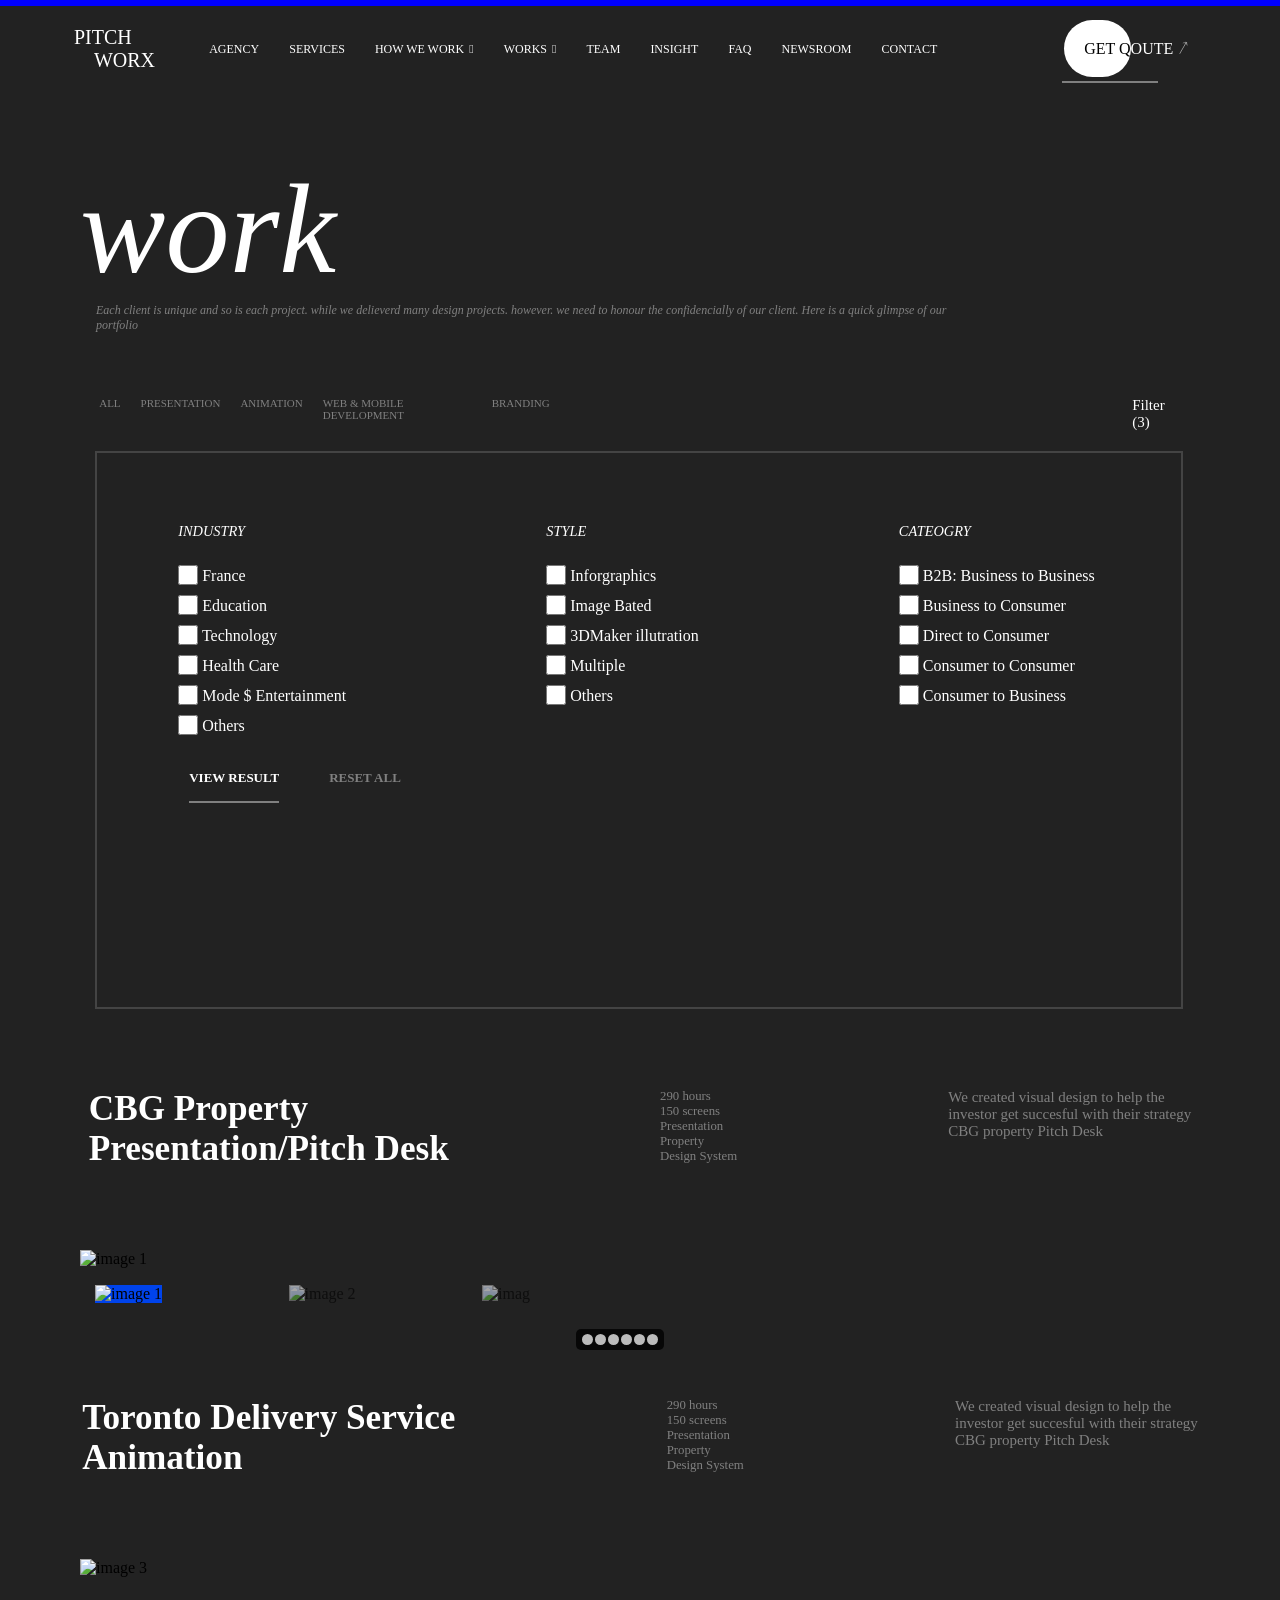
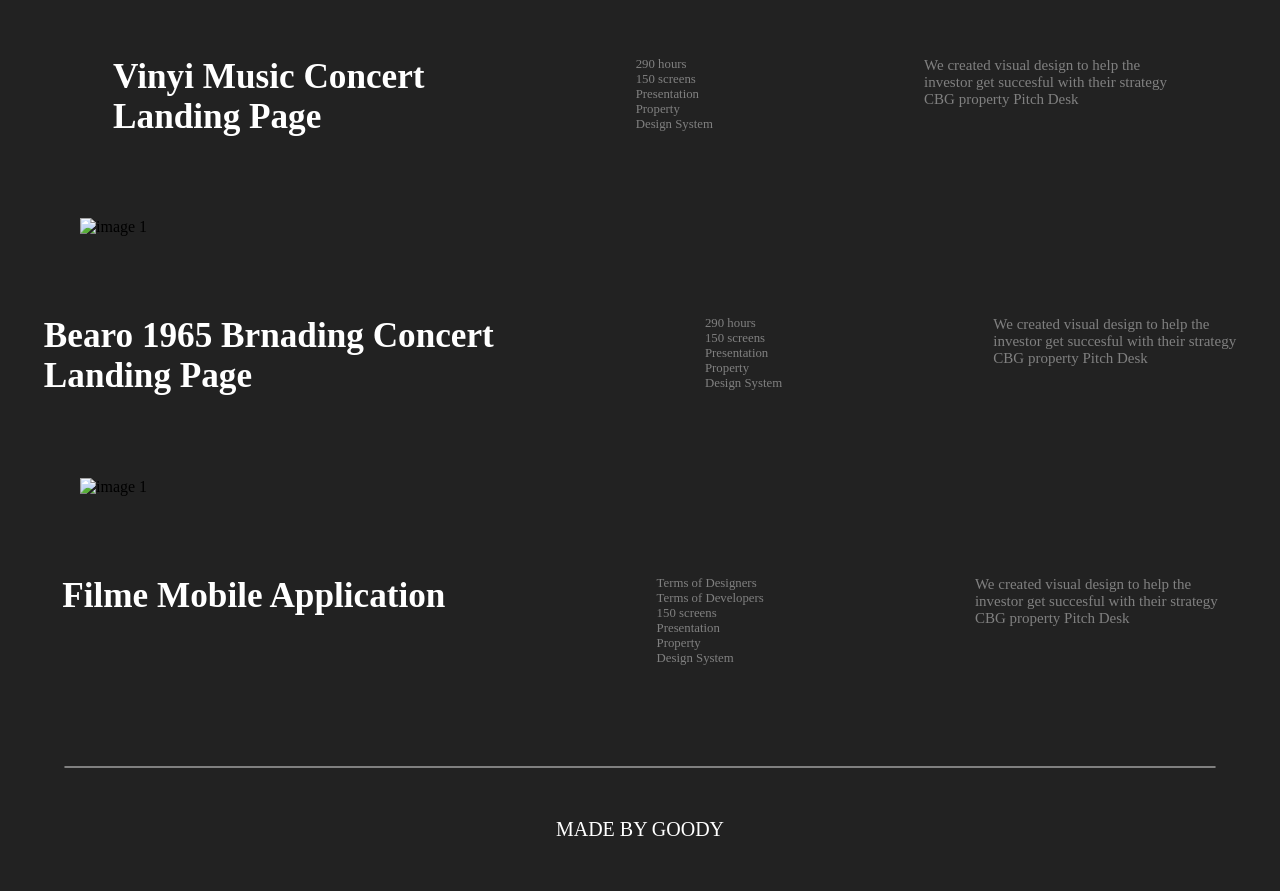
==== commit 55ced3cc: "message" ====
--- a/index.html
+++ b/index.html
@@ -86,6 +86,7 @@
             <p class="list-item-sec">filter (3)</p>
           </div>
             <form action="">
+              <div class="menu-col-container">
            <div class="menu-col-content">
             <div class="row-cb">
                 <div class="input-text">
@@ -142,7 +143,7 @@
              <div class="row-cb-3">
                 <div class="input-text">
                     <p>Cateogry</p>
-                  </div>                <label>
+                  </div>                <label >
                           <input type="checkbox" /> B2B: Business to Business
                         </label>
                     
--- a/styles.css
+++ b/styles.css
@@ -26,20 +26,10 @@
   scroll-behavior: smooth;
 }
 
-:root {
-  --font-style: "Nunito Sans", sans-serif;
-  font-size: 16px;
-  font-family: "Anek Latin", sans-serif;
-  font-family: "Fredoka One", cursive;
-  --text-primary: #ff0000;
-  --tbg-primary: #000000;
-}
-
 body {
   background-color: #222;
   font-family: sans-serif;
   font-size: 16px;
-  height: 4300px;
   scroll-behavior: smooth;
   font-family: var(--font-style);
 }
@@ -84,15 +74,15 @@
 }
 
 .logo-2 p {
-  font-weight: 600;
+  font-weight: 400;
 }
 
 .logo-2 span {
   background: #ffffff;
   color: #000000;
-  font-weight: bolder;
+  font-weight: 400;
   padding: 20px 0px 20px 20px;
-  border-radius: 100px;
+  border-radius: 50px;
 }
 
 .logo-2 img {
@@ -286,6 +276,10 @@
 
 .workbox-container {
   margin-bottom: 80px;
+}
+
+.menu-col-container {
+  min-height: 50vh;
 }
 
 .menu-col-content {
@@ -331,7 +325,7 @@
   margin-top: 60px;
   display: flex;
   position: absolute;
-  left: 12.5%;
+  left: 14%;
 }
 
 .view {
@@ -621,9 +615,6 @@
     position: relative;
     top: -1px;
   }
-  input [type=checkbox] {
-    background: transparent;
-  }
   .view-reset {
     display: flex;
     position: absolute;
@@ -771,16 +762,6 @@
     color: rgb(128, 128, 128);
     margin: 0rem 0rem 0rem 0rem;
     padding: 5px 20px 5px 20px;
-  }
-  .menu-col-content {
-    display: grid;
-    grid-template-columns: 1fr 1fr;
-    grid-template-rows: 0fr;
-    width: 80vw;
-    margin-left: 45.5px;
-    min-height: 100vh;
-    margin-top: 2rem;
-    justify-items: center;
   }
   .input-text {
     color: #fff;
@@ -831,7 +812,6 @@
 @media all and (max-width: 800px) and (max-width: 500px), (max-width: 800px) and (max-width: 650px) {
   body {
     overflow: hidden;
-    height: 5000vh;
   }
   .logo {
     display: flex;
@@ -873,7 +853,7 @@
     text-align: center;
   }
   .work-p {
-    font-size: 12px;
+    font-size: 16px;
     color: rgb(128, 128, 128);
     margin: 0rem 0rem 0rem 0rem;
     padding: 5px 20px 5px 20px;
@@ -892,22 +872,25 @@
   .list-item-sec {
     color: #ffffff;
     margin-left: 0px;
-    font-size: 15px;
+    font-size: 17px;
     text-transform: capitalize;
+  }
+  .menu-col-container {
+    width: 100%;
+    height: 700px;
   }
   /* menu-col-content  section */
   .menu-col-content {
     display: grid;
     grid-template-columns: 1fr 1fr;
-    grid-template-rows: 0fr;
-    width: 80vw;
+    grid-template-rows: 100px;
+    width: 100%;
+    height: auto;
     margin-left: 60px;
-    height: 72%;
-    row-gap: 0;
-    margin-top: 2rem;
-    align-items: center;
     justify-items: center;
     position: relative;
+    margin: 0 auto;
+    align-items: center;
   }
   .input-text {
     color: #fff;
@@ -936,11 +919,10 @@
     background: transparent;
   }
   .view-reset {
-    margin-top: 28px;
-    display: flex;
-    justify-content: center;
+    margin-top: 32px;
+    display: flex;
     position: absolute;
-    left: 32%;
+    left: 0%;
   }
   .view {
     font-size: 11px;
@@ -989,13 +971,13 @@
   .cbg-child {
     display: grid;
     grid-template-columns: 1fr 1fr 1fr;
-    font-size: 17px;
+    font-size: 20px;
     row-gap: 15px;
     grid-template-rows: 1fr 3fr;
     justify-items: center;
   }
   .cbg-child-sec {
-    font-size: 15px;
+    font-size: 1rem;
     text-align: left;
     color: gray;
     text-align: center;
@@ -1003,7 +985,7 @@
   .first_container {
     position: relative;
     padding: 0px;
-    width: 310px;
+    width: 400px;
     margin: 0 auto;
   }
   .slides img {
@@ -1129,6 +1111,7 @@
     margin-left: 40px;
     border: 2px solid #444;
     width: 75%;
+    max-height: 100%;
     height: 100%;
     padding: 20px 0px 0px;
     gap: 10%;
@@ -1148,16 +1131,16 @@
   .cbg-child {
     display: grid;
     grid-template-columns: 1fr 1fr;
-    font-size: 10px;
-    row-gap: 15px;
+    font-size: 16px;
+    row-gap: 20px;
     grid-template-rows: 1fr 1fr;
     justify-items: center;
     margin-bottom: 30px;
   }
-  .container {
+  .first_container {
     position: relative;
     padding: 0px;
-    width: 200px;
+    width: 300px;
     margin: 0 auto;
   }
   .slide img {
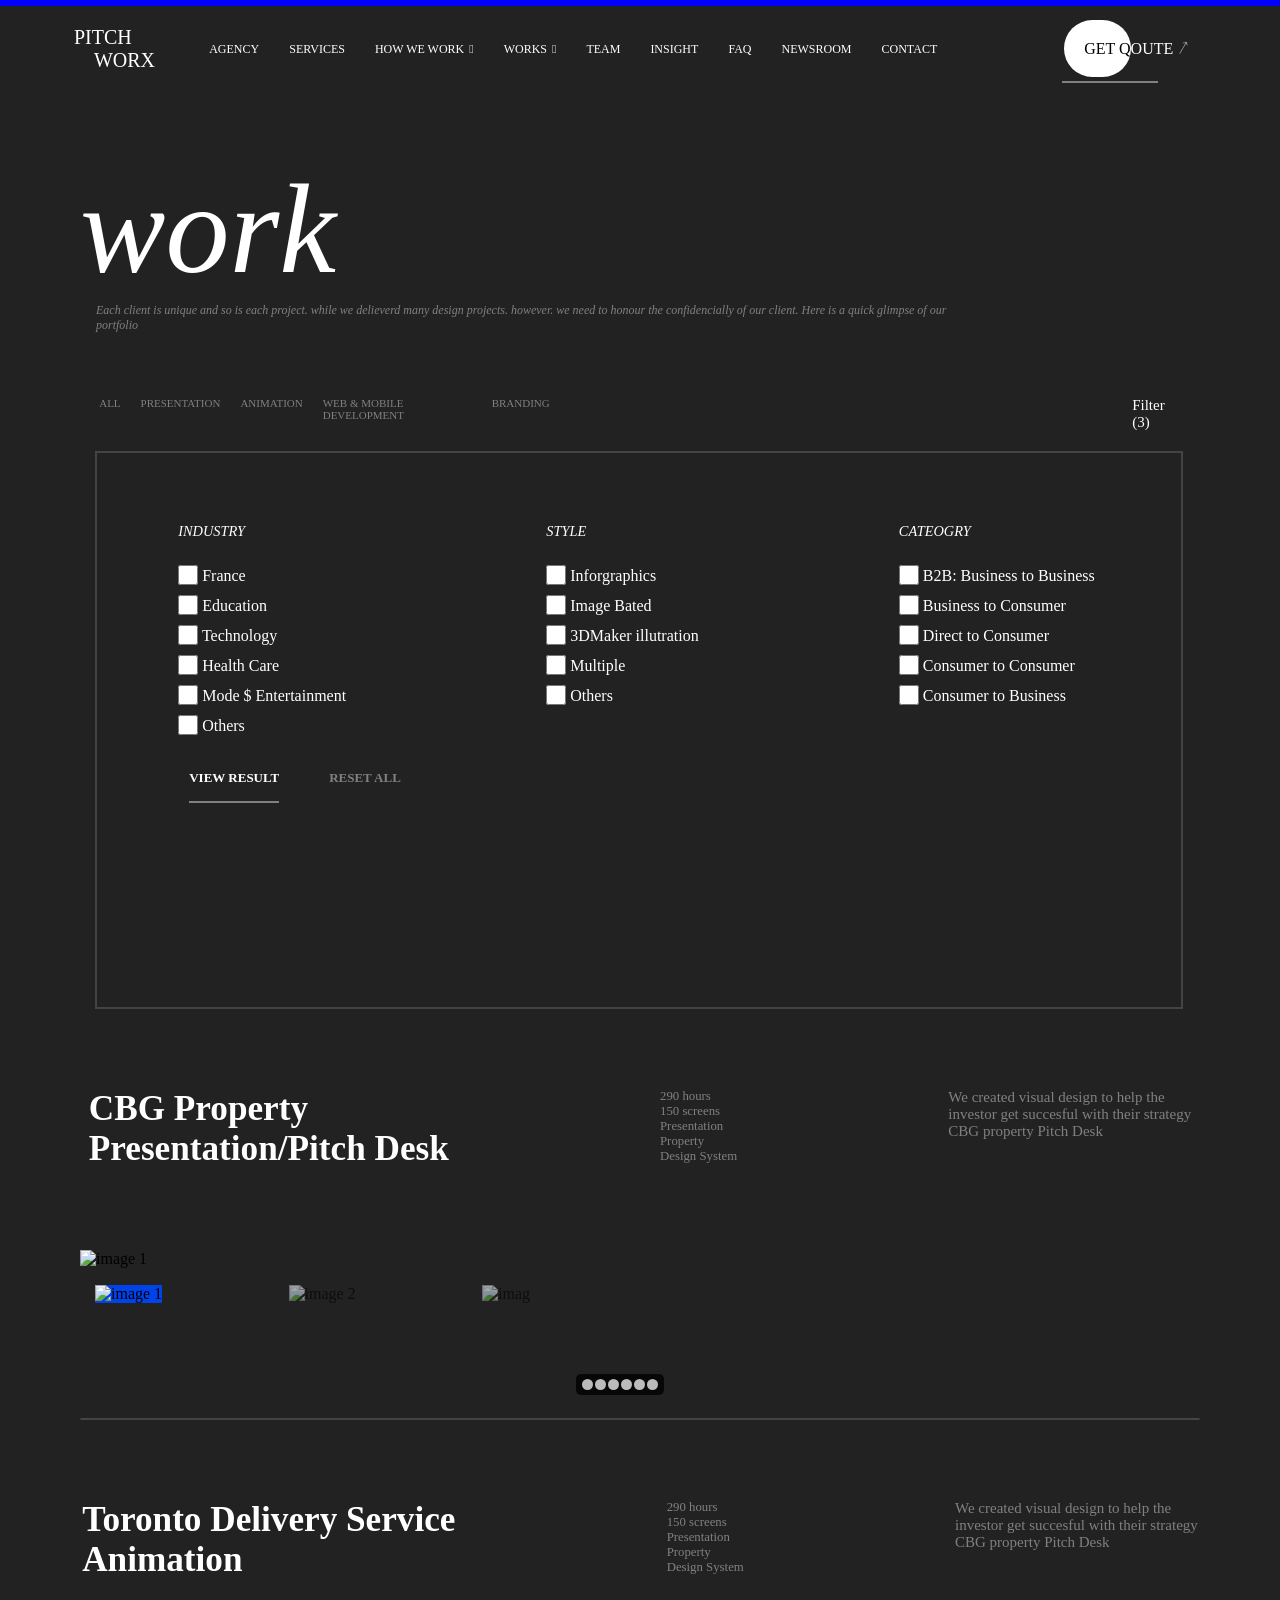
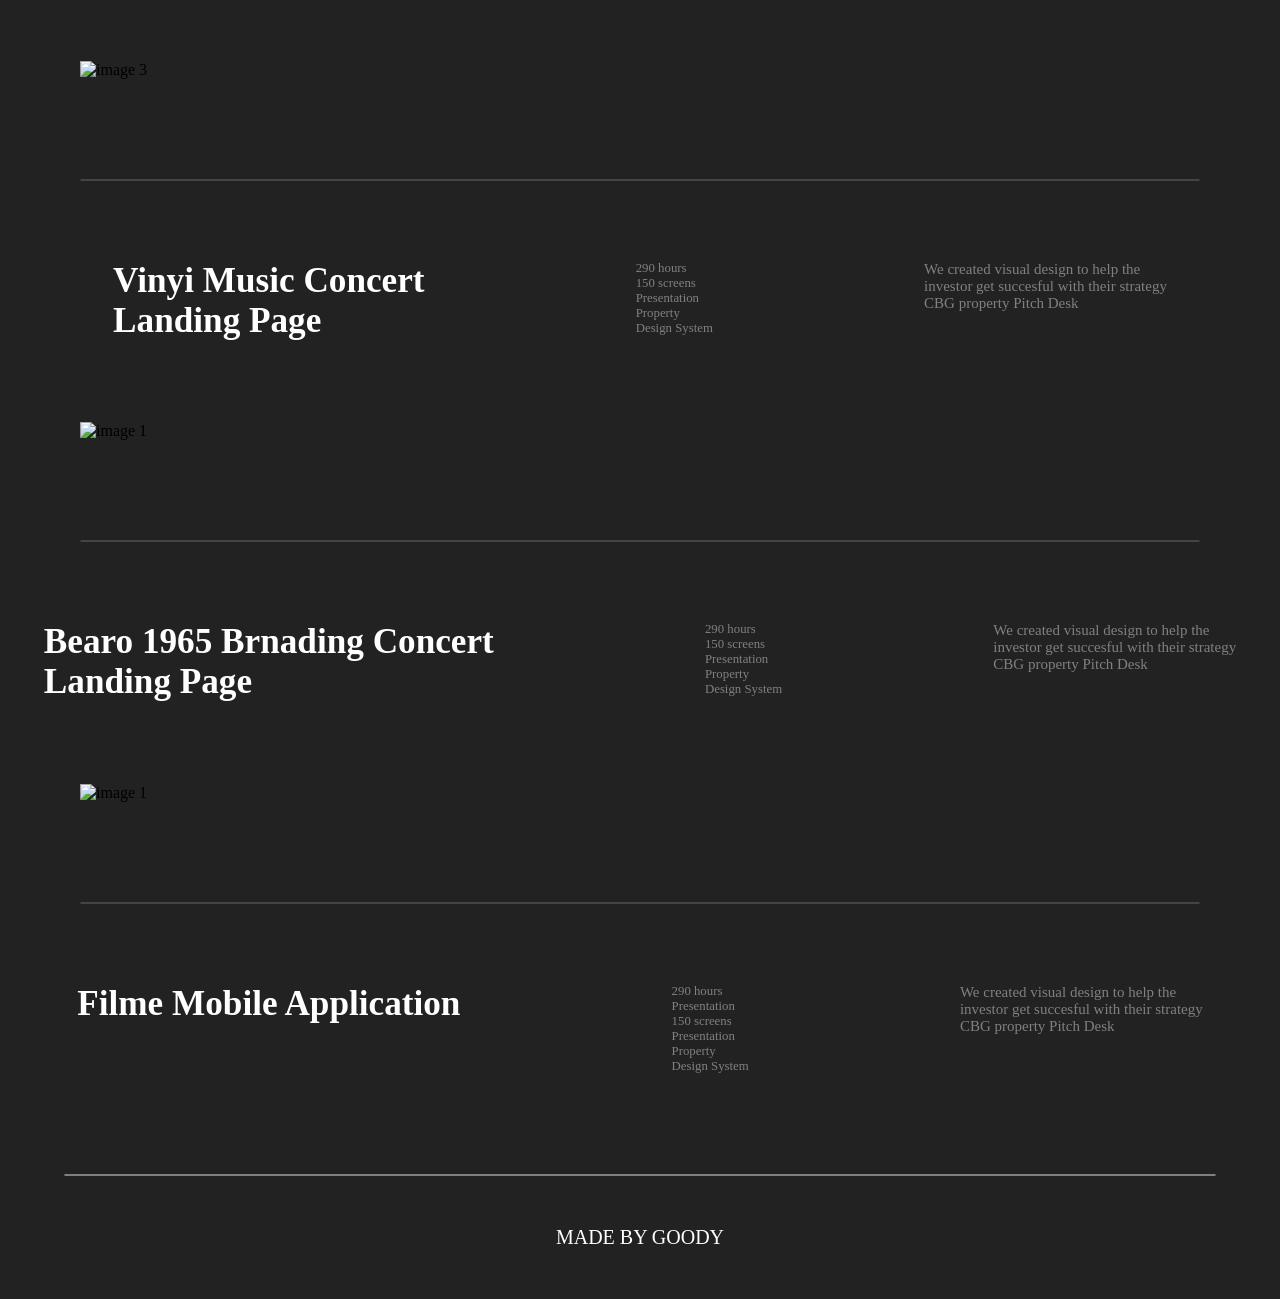
==== commit d3fe3cca: "fix coomit" ====
--- a/index.html
+++ b/index.html
@@ -269,10 +269,9 @@
       <img class="slide-thumbnail" 
       src="https://cdn.dribbble.com/users/6082104/screenshots/15654392/media/52c21b504858864a60257a0ccfbc439a.png?compress=1&resize=1200x900&vertical=top" onclick="currentSlide(6)"  alt="image 6" />    </div>
 </div>
-    
+<div class="hr"></div>
 
 </section>
-
 
 
 <section class="cbg-container">
@@ -298,8 +297,10 @@
     <div class="slide">
       <img 
       src="https://media.gettyimages.com/photos/signage-of-fedex-office-at-night-in-toronto-canada-fedex-corporation-picture-id497854210?k=20&m=497854210&s=612x612&w=0&h=2xk8BAXlXpC1Ypl88W6sDqrBazMYrbsYyQ7esFJCSjE=" alt="image 3">    </div>
+      <div class="hr"></div>
 
     </div></section>
+
     <section class="cbg-container">
       <div class="cbg-content">
                 <div class="cbg-text">
@@ -324,8 +325,9 @@
         <div class="slide">
           <img 
           src="https://cdn.dribbble.com/users/6293147/screenshots/14762512/media/165b64c8a8afaebcc58ba8d1d3a3f2d4.png?compress=1&resize=320x240&vertical=top" alt="image 1" />    </div>
-    
+          <div class="hr"></div>
         </div></section>
+
         <section class="cbg-container">
           <div class="cbg-content">
                     <div class="cbg-text">
@@ -351,7 +353,10 @@
               <img 
               src="https://www.arts.gov/sites/default/files/styles/hero_image/public/images/DSCF1863.JPG?h=2e7b6391&itok=OV6GuO3z" alt="image 1" />    </div>
         
-            </div></section>
+            </div>
+            <div class="hr"></div>
+          </section>
+
             <section class="cbg-container">
               <div class="cbg-content">
                         <div class="cbg-text">
@@ -360,9 +365,9 @@
                           </div>
             
                         <div class="cbg-child">
-                          <p>Terms of Designers</p>
-                          <p>Terms of Developers</p>
-                                        <p>150 screens</p>
+                          <p>290 hours</p>
+                          <p>Presentation</p>
+                          <p>150 screens</p>
                                              <p>Presentation</p>
                                         <p>Property</p>
                                   <p>Design System</p>
@@ -375,6 +380,7 @@
 
 <footer>
   <div class="hr"></div>
+  
   <p>made by goody</p>
 </footer>
 </body>
--- a/styles.css
+++ b/styles.css
@@ -382,6 +382,14 @@
   padding: 80px;
 }
 
+.first_container .hr {
+  margin-top: 100px;
+  width: 100%;
+  border: 1px solid #444;
+  border-radius: 20px;
+  position: relative;
+}
+
 .holder::-webkit-scrollbar {
   display: none;
 }
@@ -468,7 +476,7 @@
 
 .dot-container {
   position: absolute;
-  top: 70%;
+  top: 62%;
   left: 45%;
   text-align: center;
   display: flex;
@@ -998,7 +1006,7 @@
 .nextContainer {
     background-color: rgba(0, 0, 0, 0.8);
     position: absolute;
-    top: 105%;
+    top: 82%;
     transform: translate(0, calc(-50% - 54px));
     height: 54px;
     width: 54px;
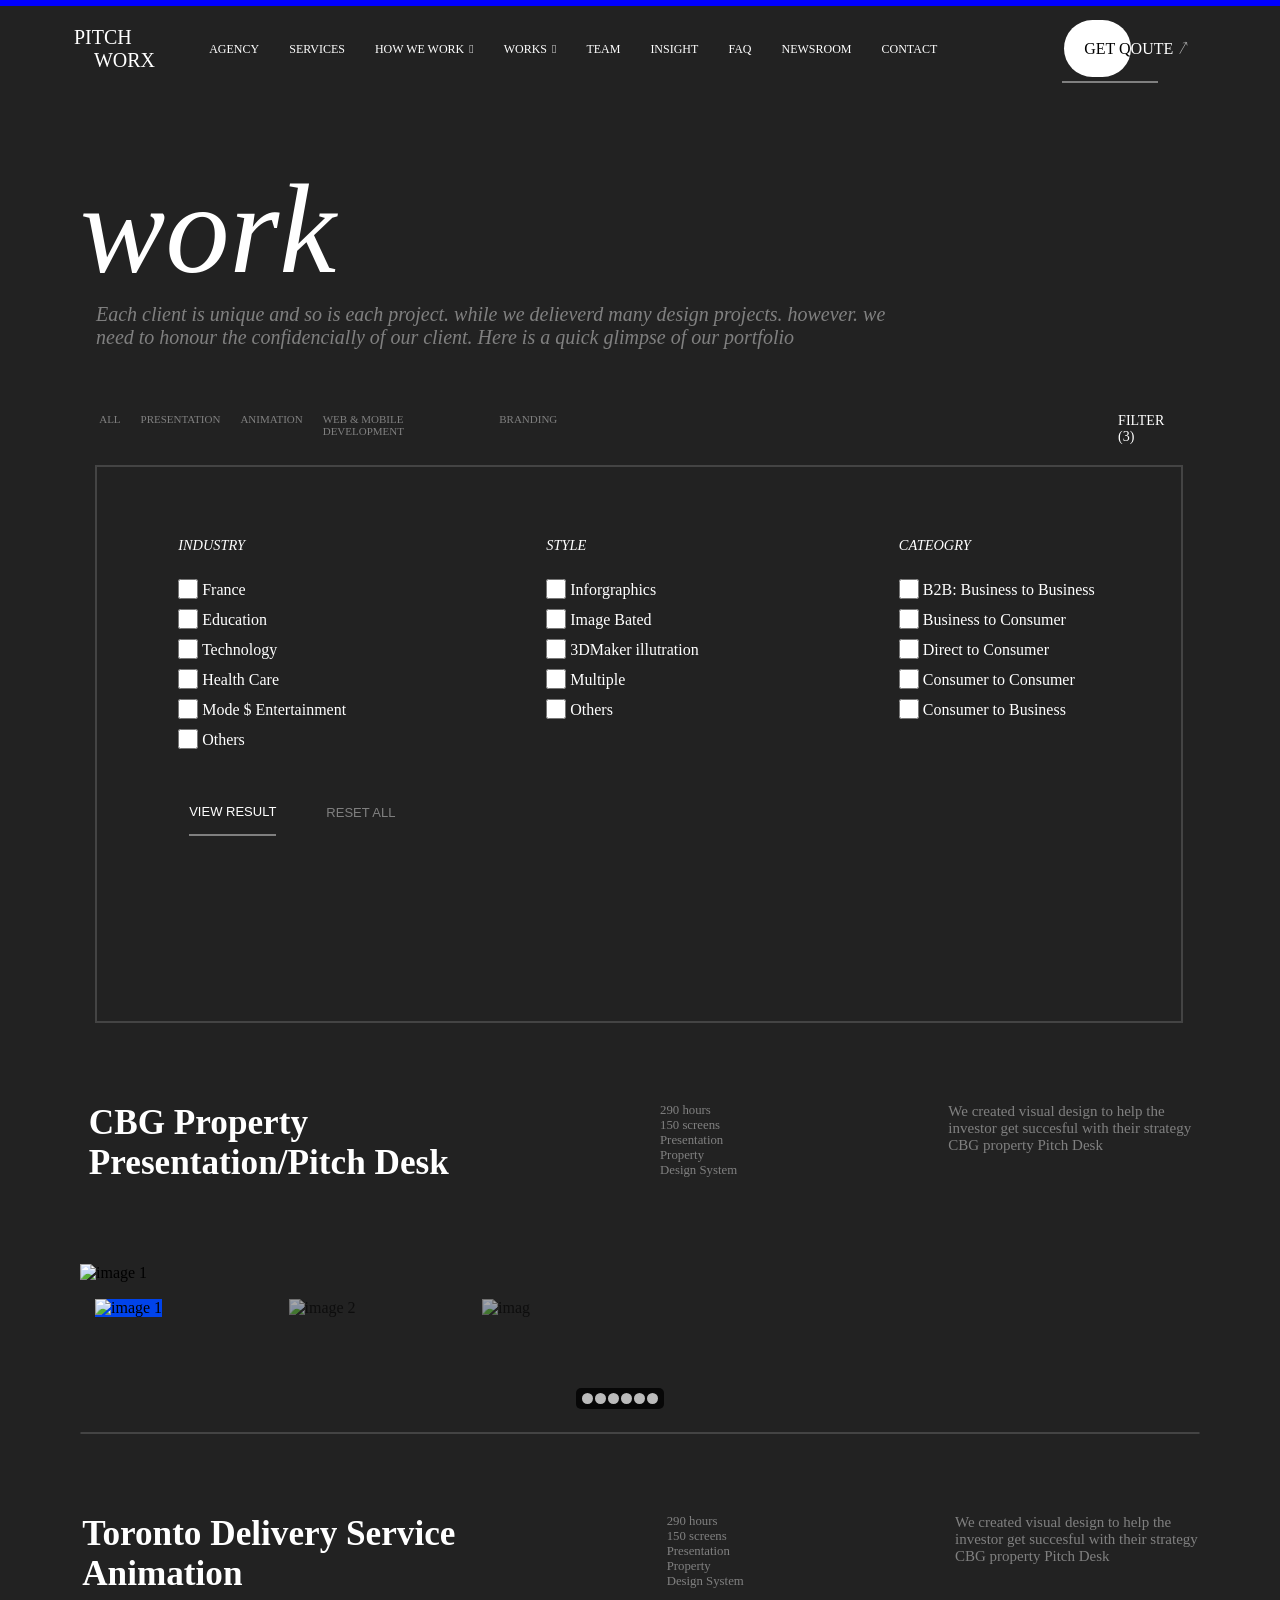
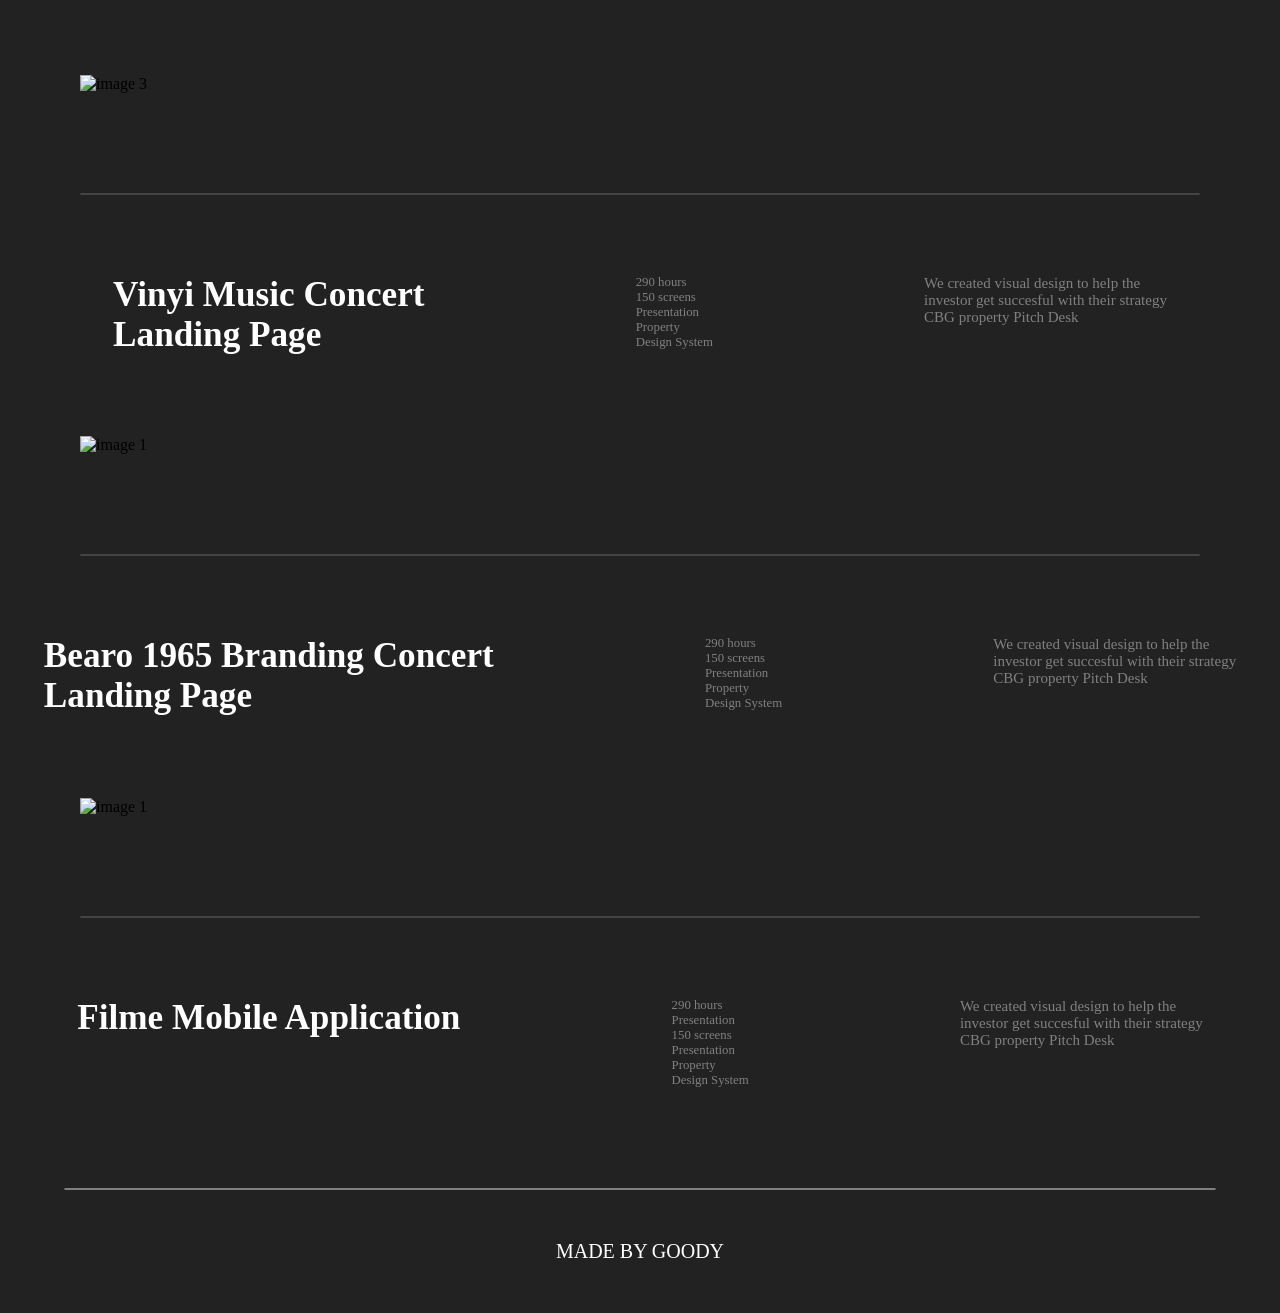
==== commit 5c8502ee: "fix-commit" ====
--- a/index.html
+++ b/index.html
@@ -164,8 +164,8 @@
                         </label>
              
                   <div class="view-reset">
-                    <h2 class="view">view result<br>  <span class="line-2"></span></h2><br>
-                    <h2 class="reset">reset all</h2>
+                    <button type="view" value="view" class="view">view result<br>  <span class="line-2"></span></button><br>
+                    <button type="reset" value="reset" class="reset">reset all</button>
     
                   </div>
              </div>
@@ -331,7 +331,7 @@
         <section class="cbg-container">
           <div class="cbg-content">
                     <div class="cbg-text">
-                        <h1 class="cbg">Bearo 1965 Brnading Concert<br>Landing Page</h1>
+                        <h1 class="cbg">Bearo 1965 Branding Concert<br>Landing Page</h1>
                     </div>
                       </div>
         
--- a/styles.css
+++ b/styles.css
@@ -198,6 +198,13 @@
   .cbg-container {
     display: none;
   }
+  .logo {
+    display: flex;
+    justify-content: center;
+    align-self: center;
+    text-align: center;
+    color: #fff;
+  }
 }
 /* Desktop menu */
 @media all and (min-width: 960px) {
@@ -245,9 +252,9 @@
 }
 
 .work-p {
-  font-size: 12px;
+  font-size: 20px;
   color: rgb(128, 128, 128);
-  margin: 0rem 20rem 0rem 6rem;
+  margin: 0rem 22rem 0rem 6rem;
 }
 
 .list-item {
@@ -269,9 +276,13 @@
 
 .list-item-sec {
   color: #ffffff;
-  margin-left: 52%;
-  font-size: 15px;
-  text-transform: capitalize;
+  margin-left: 50%;
+  font-size: 14px;
+  text-transform: uppercase;
+}
+
+.list-item-sec:hover {
+  transform: scale(1.1);
 }
 
 .workbox-container {
@@ -322,7 +333,7 @@
 }
 
 .view-reset {
-  margin-top: 60px;
+  margin-top: 80px;
   display: flex;
   position: absolute;
   left: 14%;
@@ -334,6 +345,8 @@
   margin-right: 50px;
   text-transform: uppercase;
   color: #fff;
+  background: none;
+  border: none;
 }
 
 .line-2 {
@@ -348,6 +361,9 @@
   font-size: 13px;
   text-transform: uppercase;
   color: gray;
+  background: none;
+  border: none;
+  margin-bottom: 30px;
 }
 
 .cbg-container {
@@ -803,6 +819,11 @@
     left: 32%;
   }
 }
+@media all and (max-width: 800px) and (max-width: 899px) {
+  .menu-col-content {
+    gap: 2%;
+  }
+}
 @media all and (max-width: 800px) and (max-width: 700px) {
   .first_container {
     position: relative;
@@ -817,75 +838,10 @@
     margin: 0 auto;
   }
 }
-@media all and (max-width: 800px) and (max-width: 500px), (max-width: 800px) and (max-width: 650px) {
-  body {
-    overflow: hidden;
-  }
-  .logo {
-    display: flex;
-    justify-content: center;
-    align-self: center;
-    text-align: center;
-  }
-  .logo-2 {
-    display: none;
-    visibility: hidden;
-  }
-  .top-blue {
-    background: blue;
-    min-width: 100vw;
-    max-width: 100vw;
-    height: 6px;
-  }
-  /* workbox-container section */
-  .work-container {
-    padding: 0rem 0rem 0rem 0rem;
-    display: grid;
-    justify-items: center;
-  }
-  .work-content {
-    display: grid;
-    justify-items: center;
-    grid-template-columns: 1fr;
-    grid-template-rows: 1fr;
-    justify-items: center;
-  }
-  .work-text {
-    padding: 0px;
-  }
-  .work {
-    font-size: 6rem;
-    color: #ffffff;
-    font-weight: 100;
-    margin: 0rem 1rem 0rem;
-    text-align: center;
-  }
-  .work-p {
-    font-size: 16px;
-    color: rgb(128, 128, 128);
-    margin: 0rem 0rem 0rem 0rem;
-    padding: 5px 20px 5px 20px;
-  }
-  .list-item {
-    display: grid;
-    grid-template-columns: 1fr 1fr;
-    grid-template-rows: 1fr;
-    font-size: 11px;
-    gap: 10px;
-    margin: 30px 0px 0px;
-    color: rgb(128, 128, 128);
-    padding-left: 20px;
-    justify-items: center;
-  }
-  .list-item-sec {
-    color: #ffffff;
-    margin-left: 0px;
-    font-size: 17px;
-    text-transform: capitalize;
-  }
+@media screen and (max-width: 800px) and (max-width: 650px) {
   .menu-col-container {
-    width: 100%;
-    height: 700px;
+    width: 90%;
+    height: 6000px;
   }
   /* menu-col-content  section */
   .menu-col-content {
@@ -900,6 +856,91 @@
     margin: 0 auto;
     align-items: center;
   }
+}
+@media all and (max-width: 800px) and (max-width: 500px), (max-width: 800px) and (max-width: 650px) {
+  body {
+    overflow: hidden;
+  }
+  .logo {
+    display: flex;
+    justify-content: center;
+    align-self: center;
+    text-align: center;
+    color: #fff;
+  }
+  .logo-2 {
+    display: none;
+    visibility: hidden;
+  }
+  .top-blue {
+    background: blue;
+    min-width: 100vw;
+    max-width: 100vw;
+    height: 6px;
+  }
+  /* workbox-container section */
+  .work-container {
+    padding: 0rem 0rem 0rem 0rem;
+    display: grid;
+    justify-items: center;
+  }
+  .work-content {
+    display: grid;
+    justify-items: center;
+    grid-template-columns: 1fr;
+    grid-template-rows: 1fr;
+    justify-items: center;
+  }
+  .work-text {
+    padding: 0px;
+  }
+  .work {
+    font-size: 6rem;
+    color: #ffffff;
+    font-weight: 100;
+    margin: 0rem 1rem 0rem;
+    text-align: center;
+  }
+  .work-p {
+    font-size: 16px;
+    color: rgb(128, 128, 128);
+    margin: 0rem 0rem 0rem 0rem;
+    padding: 5px 20px 5px 20px;
+  }
+  .list-item {
+    display: grid;
+    grid-template-columns: 1fr 1fr;
+    grid-template-rows: 1fr;
+    font-size: 14px;
+    gap: 10px;
+    margin: 30px 0px 0px;
+    color: rgb(128, 128, 128);
+    padding-left: 20px;
+    justify-items: center;
+  }
+  .list-item-sec {
+    color: #ffffff;
+    margin-left: 0px;
+    font-size: 17px;
+    text-transform: capitalize;
+  }
+  .menu-col-container {
+    width: 100%;
+    height: 700px;
+  }
+  /* menu-col-content  section */
+  .menu-col-content {
+    display: grid;
+    grid-template-columns: 1fr 1fr;
+    grid-template-rows: 100px;
+    width: 100%;
+    height: auto;
+    margin-left: 60px;
+    justify-items: center;
+    position: relative;
+    margin: 0 auto;
+    align-items: center;
+  }
   .input-text {
     color: #fff;
     text-transform: capitalize;
@@ -1088,10 +1129,6 @@
   }
 }
 @media all and (max-width: 800px) and (max-width: 500px) and (max-width: 480px), (max-width: 800px) and (max-width: 650px) and (max-width: 480px) {
-  body {
-    max-height: 700vh;
-    height: 72%;
-  }
   .work-text {
     padding: 15px 0px 15px;
   }
@@ -1103,10 +1140,10 @@
   }
   .list-item {
     display: grid;
-    grid-template-columns: 1fr 1fr;
+    grid-template-columns: 1fr 1fr 1fr;
     justify-items: center;
-    grid-template-rows: 2fr 3fr;
-    font-size: 8px;
+    grid-template-rows: 2fr;
+    font-size: 13px;
     gap: 0px;
     row-gap: 10px;
     margin: 20px;
@@ -1134,7 +1171,7 @@
     display: flex;
     justify-content: center;
     position: absolute;
-    left: 32%;
+    left: 20%;
   }
   .cbg-child {
     display: grid;
